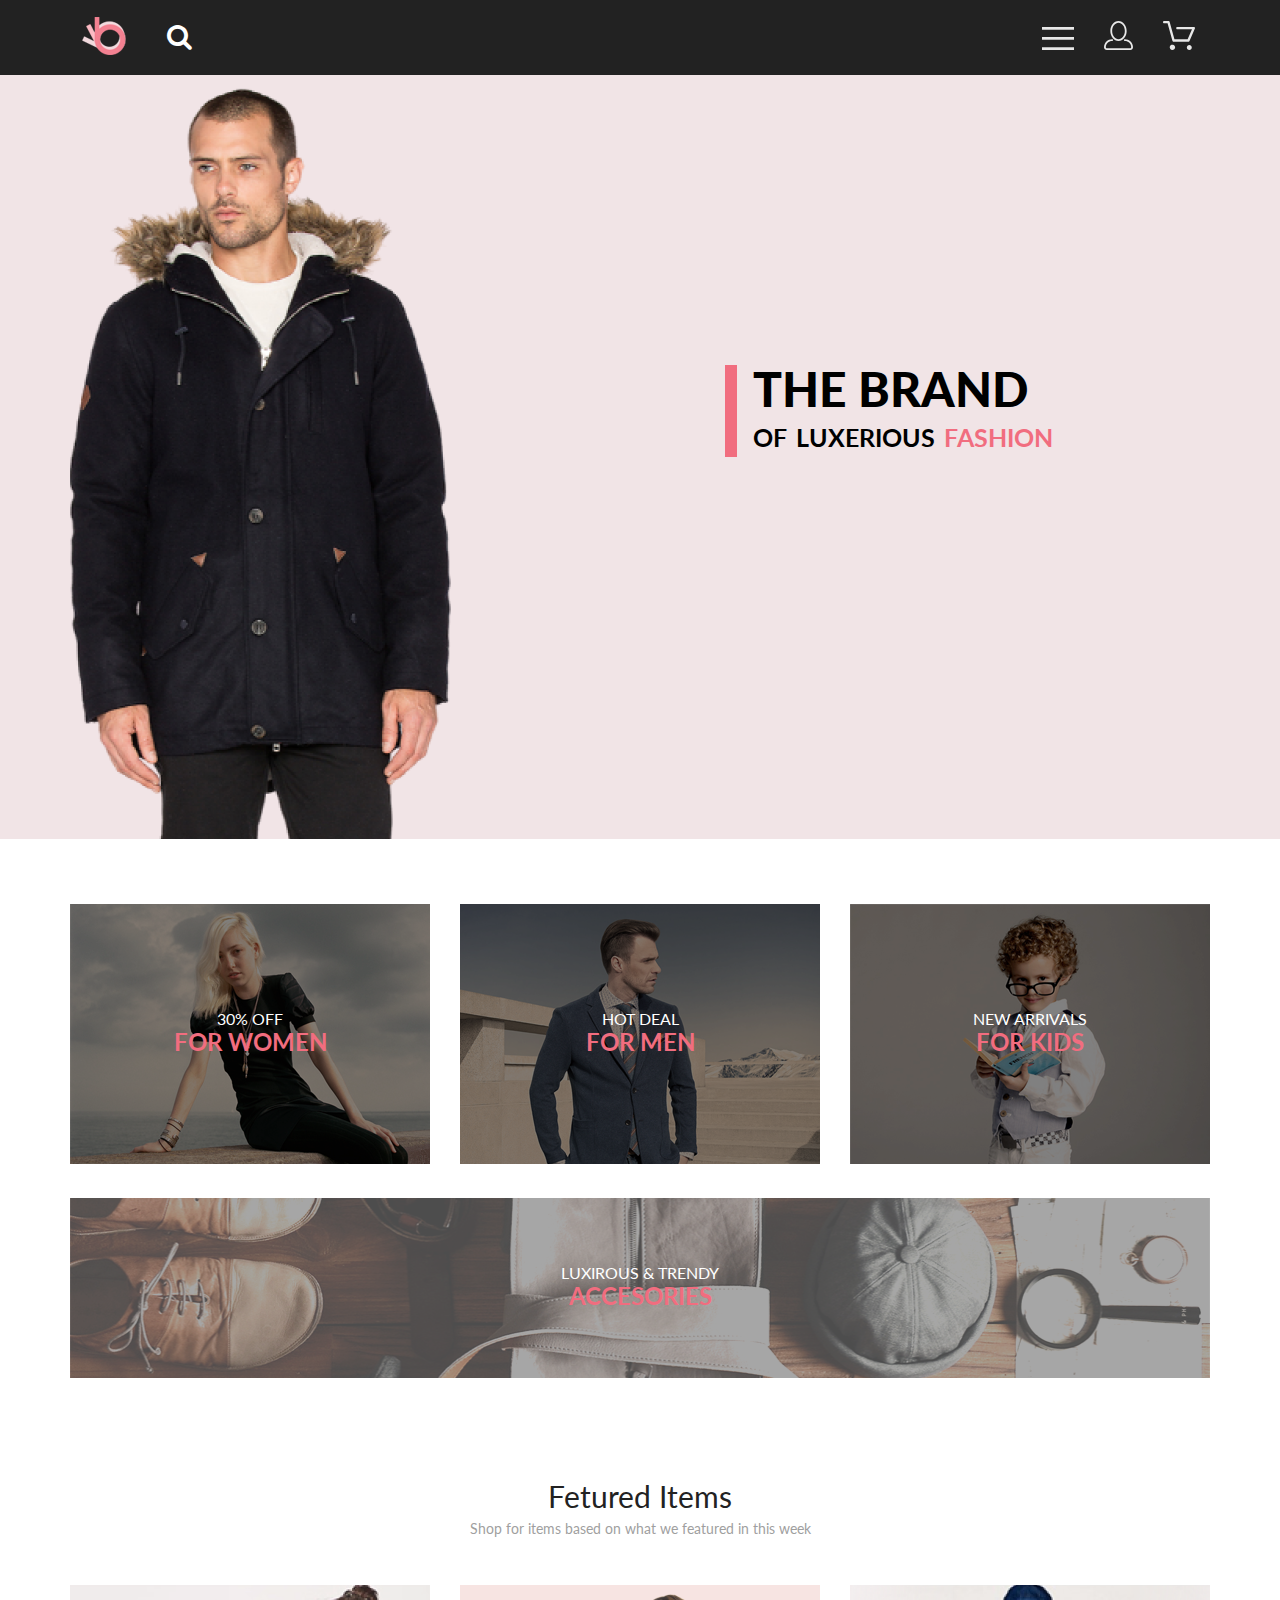
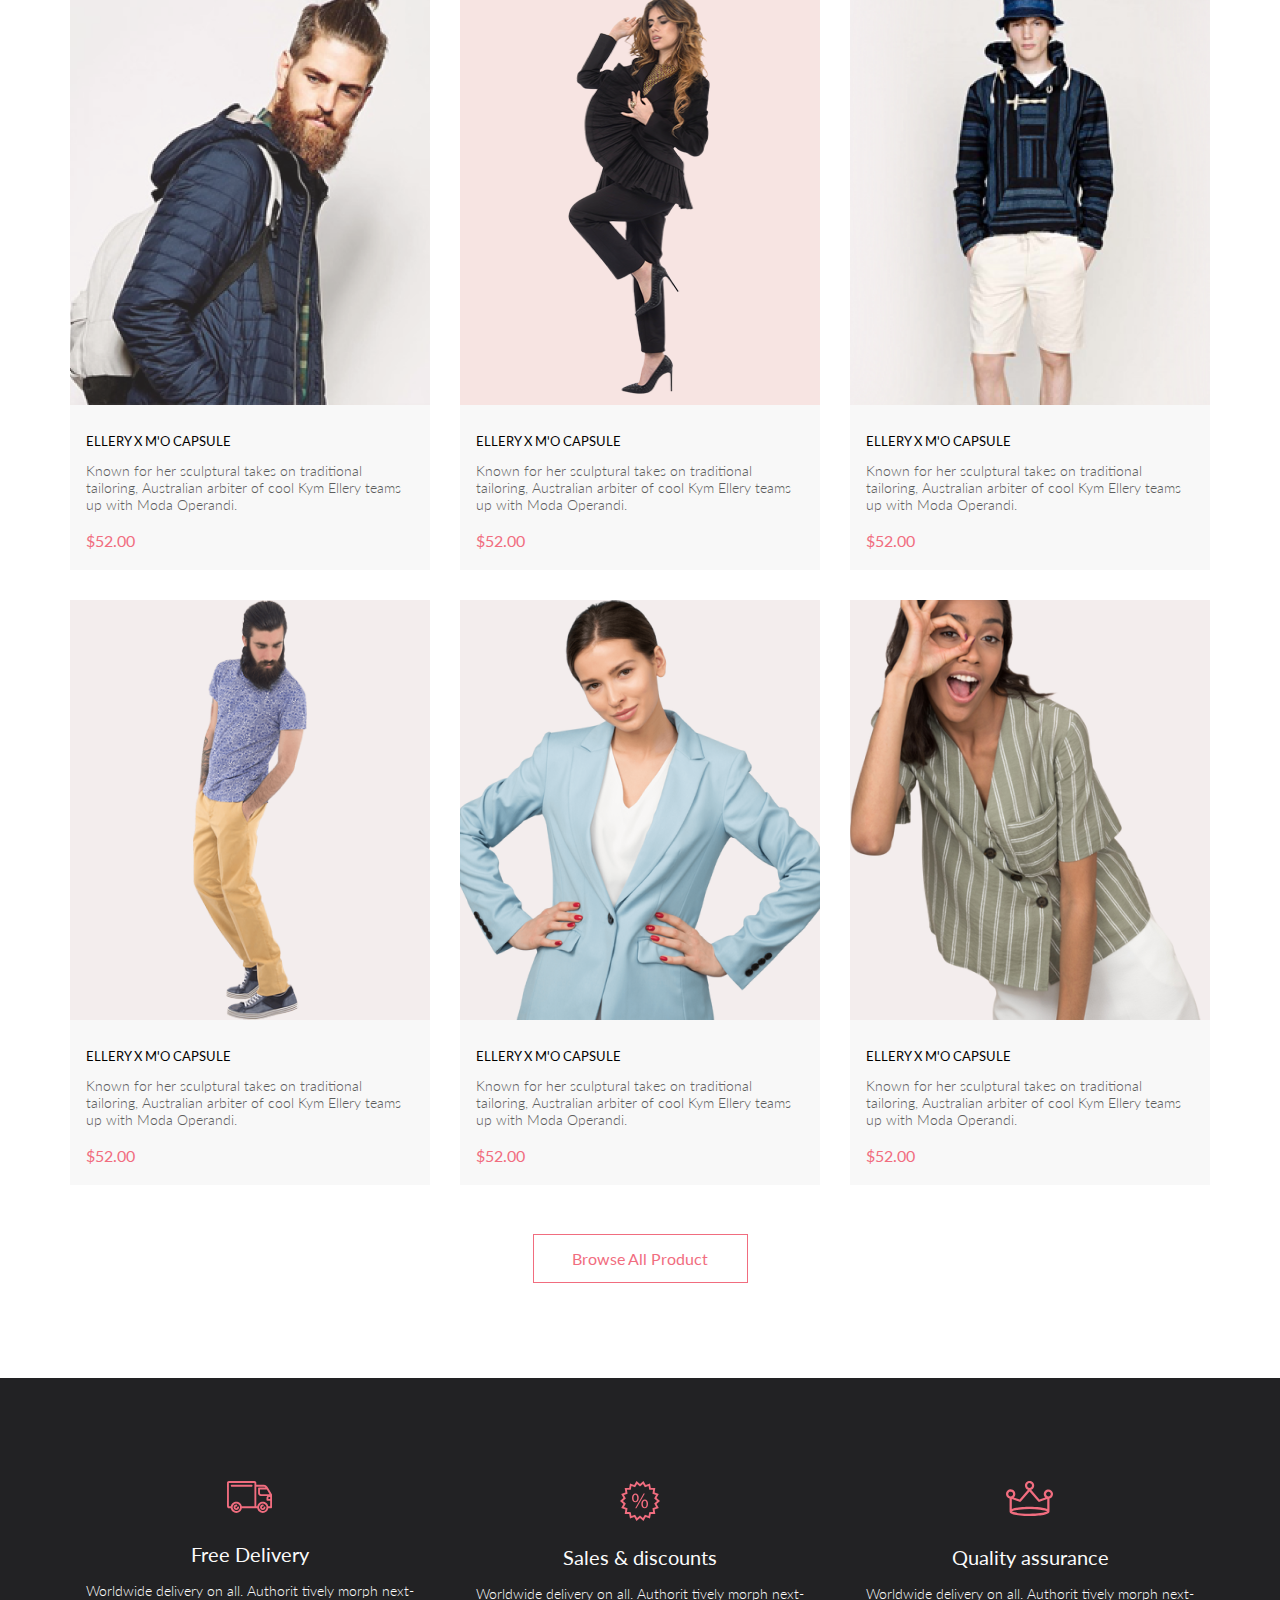
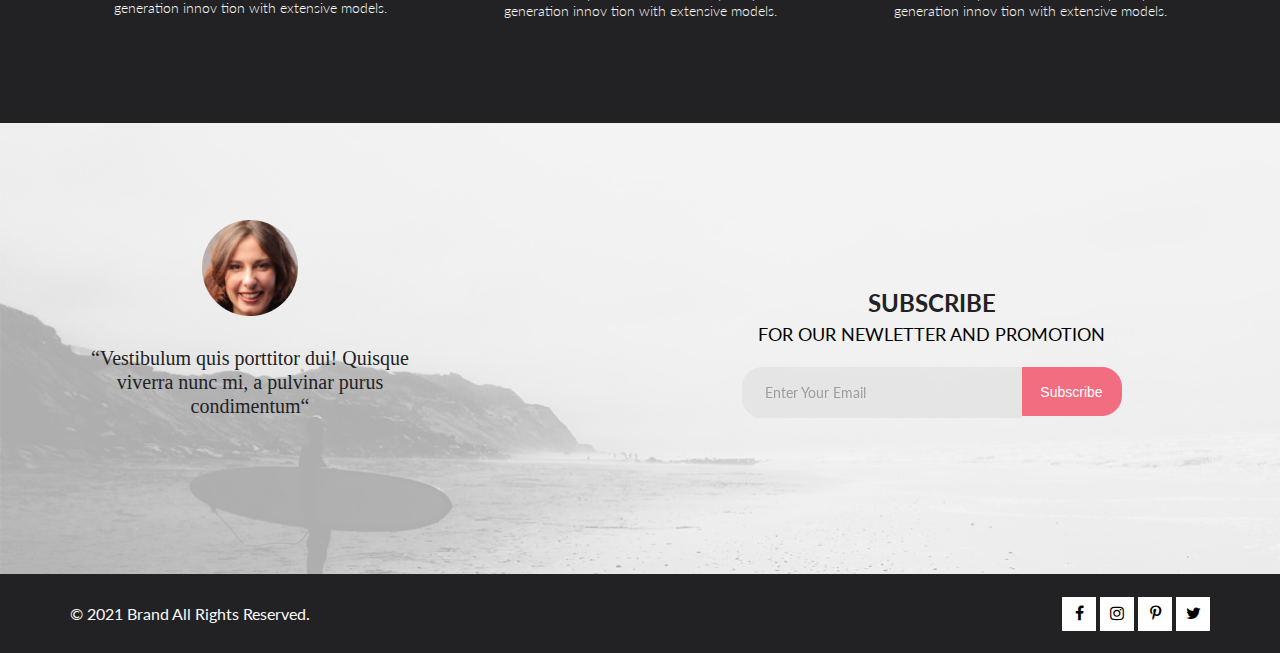
==== index.html @ 3d4d232c "Add files via upload" ====
<!DOCTYPE html>
<html lang="en">

<head>
    <meta charset="UTF-8">
    <meta http-equiv="X-UA-Compatible" content="IE=edge">
    <meta name="viewport" content="width=device-width, initial-scale=1.0">
    <title>Home page</title>
    <link rel="stylesheet" href="style.css">
    <link rel="stylesheet" href="https://maxcdn.bootstrapcdn.com/font-awesome/4.5.0/css/font-awesome.min.css">

    <style>
        @import url('https://fonts.googleapis.com/css2?family=Lato:wght@400;700;900&display=swap');

        @import url('https://fonts.googleapis.com/css2?family=Lato:wght@300&display=swap');
    </style>

    <script src="https://ajax.googleapis.com/ajax/libs/jquery/3.3.1/jquery.min.js"></script>
</head>


<body>
    <header class="header">
        <div class="header_box container">
            <div class="header_left">
                <a href="index.html" class="logo"><img src="image/logo.svg" alt="logo"></a>
                <form action="#" class="search_field">
                    <button class="button_search_field" type="button"><span class="fa fa-search fa-2x"
                            aria-hidden="true"></span></button>
                    <input type="search" id="search" placeholder="Enter the product name..." autocomplete="off" />
                </form>
            </div>

            <nav class="header_right">
                <div class="menu">
                    <a class="header_right_link" href="#"><img src="image/menu.svg" alt="menu"></a>
                    <div class="menu_box">
                        <h3 class="menu_box_heading">MENU</h3>
                        <div class="menu_box_item">
                            <h3 class="item_heading">MAN</h3>
                            <a class="item_link" href="#">Accessories</a>
                            <a class="item_link" href="#">Bags</a>
                            <a class="item_link" href="#">Denim</a>
                            <a class="item_link" href="#">T-Shirts</a>
                        </div>
                        <div class="menu_box_item">
                            <h3 class="item_heading">WOMAN</h3>
                            <a class="item_link" href="#">Accessories</a>
                            <a class="item_link" href="#">Jackets & Coats</a>
                            <a class="item_link" href="#">Polos</a>
                            <a class="item_link" href="#">T-Shirts</a>
                            <a class="item_link" href="#">Shirts</a>
                        </div>
                        <div class="menu_box_item">
                            <h3 class="item_heading">KIDS</h3>
                            <a class="item_link" href="#">Accessories</a>
                            <a class="item_link" href="#">Bags</a>
                            <a class="item_link" href="#">Denim</a>
                            <a class="item_link" href="#">T-Shirts</a>
                            <a class="item_link" href="#">T-Shirts</a>
                            <a class="item_link" href="#">Bags</a>
                        </div>
                    </div>
                </div>
                <a class="header_right_link" href="#"><img src="image/personal_account.svg" alt="acc"></a>
                <a class="header_right_link" href="#"><img src="image/basket.svg" alt="basket"></a>
            </nav>
        </div>
    </header>


    <div class="brand">
        <div class="brand_box container">
            <img class="brand_men" src="image/mens_brand.png" alt="photo">
            <div class="brand_box_head">
                <span class="vertical_line"></span>
                <div class="brand_box_text">
                    <h1 class="brand_box_h1">The brand</h1>
                    <h2 class="brand_box_h2">of luxerious <span class="pink_text">fashion</span></h2>
                </div>
            </div>
        </div>
    </div>


    <section class="chapters container">
        <div class="chapters_box">
            <article class="chapters_card">
                <a href="#" class="chapters_link"><img class="chapters_img" src="image/for_women.png" alt="photo">
                    <div class="chapters_text_box">
                        <p class="chapters_text">30% OFF</p>
                        <h3 class="chapters_heading pink_text">FOR WOMEN</h3>
                    </div>
                </a>
            </article>

            <article class="chapters_card">
                <a href="#" class="chapters_link"><img class="chapters_img" src="image/for_men.png" alt="photo">
                    <div class="chapters_text_box">
                        <p class="chapters_text">hot deal</p>
                        <h3 class="chapters_heading pink_text">FOR MEN</h3>
                    </div>
                </a>
            </article>

            <article class="chapters_card">
                <a href="#" class="chapters_link"><img class="chapters_img" src="image/for_kids.png" alt="photo">
                    <div class="chapters_text_box">
                        <p class="chapters_text">new arrivals</p>
                        <h3 class="chapters_heading pink_text">FOR KIDS</h3>
                    </div>
                </a>
            </article>
        </div>

        <article class="chapters_card chapters_accesories">
            <a href="#" class="chapters_link"><img class="chapters_img" src="image/accesories.png" alt="photo">
                <div class="chapters_text_box accesories_text_box">
                    <p class="chapters_text">luxirous & trendy</p>
                    <h3 class="chapters_heading pink_text">ACCESORIES</h3>
                </div>
            </a>
        </article>
    </section>


    <article class="catalog">
        <div class="catalog_box container">
            <h2 class="catalog_head">Fetured Items</h2>
            <p class="catalog_text">Shop for items based on what we featured in this week</p>
            <div class="card_box">

                <figure class="card">
                    <a href="#" class="card_link">
                        <img class="card_img" src="image/image_card/card_1.png" alt="photo">
                        <figcaption class="card_info">
                            <h3 class="card_head">ELLERY X M'O CAPSULE</h3>
                            <p class="card_text">Known for her sculptural takes on traditional tailoring, Australian
                                arbiter of cool Kym Ellery teams up with Moda Operandi.</p>
                            <p class="card_price pink_text">$52.00</p>
                        </figcaption>
                    </a>
                    <div class="add_box">
                        <a href="#" class="add">
                            <img src="image/add.svg" alt="add" class="add_img">
                            <p class="add_text">Add to Cart</p>
                        </a>
                    </div>
                </figure>

                <figure class="card">
                    <a href="#" class="card_link">
                        <img class="card_img" src="image/image_card/card_2.png" alt="photo">
                        <figcaption class="card_info">
                            <h3 class="card_head">ELLERY X M'O CAPSULE</h3>
                            <p class="card_text">Known for her sculptural takes on traditional tailoring, Australian
                                arbiter of cool Kym Ellery teams up with Moda Operandi.</p>
                            <p class="card_price pink_text">$52.00</p>
                        </figcaption>
                    </a>
                    <div class="add_box">
                        <a href="#" class="add">
                            <img src="image/add.svg" alt="add" class="add_img">
                            <p class="add_text">Add to Cart</p>
                        </a>
                    </div>
                </figure>

                <figure class="card">
                    <a href="#" class="card_link">
                        <img class="card_img" src="image/image_card/card_3.png" alt="photo">
                        <figcaption class="card_info">
                            <h3 class="card_head">ELLERY X M'O CAPSULE</h3>
                            <p class="card_text">Known for her sculptural takes on traditional tailoring, Australian
                                arbiter of cool Kym Ellery teams up with Moda Operandi.</p>
                            <p class="card_price pink_text">$52.00</p>
                        </figcaption>
                    </a>
                    <div class="add_box">
                        <a href="#" class="add">
                            <img src="image/add.svg" alt="add" class="add_img">
                            <p class="add_text">Add to Cart</p>
                        </a>
                    </div>
                </figure>

                <figure class="card">
                    <a href="#" class="card_link">
                        <img class="card_img" src="image/image_card/card_4.png" alt="photo">
                        <figcaption class="card_info">
                            <h3 class="card_head">ELLERY X M'O CAPSULE</h3>
                            <p class="card_text">Known for her sculptural takes on traditional tailoring, Australian
                                arbiter of cool Kym Ellery teams up with Moda Operandi.</p>
                            <p class="card_price pink_text">$52.00</p>
                        </figcaption>
                    </a>
                    <div class="add_box">
                        <a href="#" class="add">
                            <img src="image/add.svg" alt="add" class="add_img">
                            <p class="add_text">Add to Cart</p>
                        </a>
                    </div>
                </figure>

                <figure class="card">
                    <a href="#" class="card_link">
                        <img class="card_img" src="image/image_card/card_5.png" alt="photo">
                        <figcaption class="card_info">
                            <h3 class="card_head">ELLERY X M'O CAPSULE</h3>
                            <p class="card_text">Known for her sculptural takes on traditional tailoring, Australian
                                arbiter of cool Kym Ellery teams up with Moda Operandi.</p>
                            <p class="card_price pink_text">$52.00</p>
                        </figcaption>
                    </a>
                    <div class="add_box">
                        <a href="#" class="add">
                            <img src="image/add.svg" alt="add" class="add_img">
                            <p class="add_text">Add to Cart</p>
                        </a>
                    </div>
                </figure>

                <figure class="card">
                    <a href="#" class="card_link">
                        <img class="card_img" src="image/image_card/card_6.png" alt="photo">
                        <figcaption class="card_info">
                            <h3 class="card_head">ELLERY X M'O CAPSULE</h3>
                            <p class="card_text">Known for her sculptural takes on traditional tailoring, Australian
                                arbiter of cool Kym Ellery teams up with Moda Operandi.</p>
                            <p class="card_price pink_text">$52.00</p>
                        </figcaption>
                    </a>
                    <div class="add_box">
                        <a href="#" class="add">
                            <img src="image/add.svg" alt="add" class="add_img">
                            <p class="add_text">Add to Cart</p>
                        </a>
                    </div>
                </figure>
            </div>
            <a href="#" class="catalog_button pink_text">Browse All Product</a>
        </div>
    </article>

    <div class="advantages">
        <aside class="advantages_box container">
            <div class="advantages_card">
                <img src="image/auto.svg" alt="svg">
                <h6 class="advantages_head">Free Delivery</h6>
                <p class="advantages_text">Worldwide delivery on all. Authorit tively morph next-generation innov
                    tion
                    with extensive models.</p>
            </div>
            <div class="advantages_card">
                <img src="image/percent.svg" alt="svg">
                <h6 class="advantages_head advantages_discount">Sales & discounts</h6>
                <p class="advantages_text">Worldwide delivery on all. Authorit tively morph next-generation innov
                    tion
                    with extensive models.</p>
            </div>
            <div class="advantages_card">
                <img src="image/crown.svg" alt="svg">
                <h6 class="advantages_head">Quality assurance</h6>
                <p class="advantages_text">Worldwide delivery on all. Authorit tively morph next-generation innov
                    tion
                    with extensive models.</p>
            </div>
        </aside>
    </div>


    <footer class="footer">
        <div class="background_footer">
            <section class="feedback">
                <div class="feedback_box container">
                    <figure class="comment">
                        <img src="image/Intersect.png" alt="photo">
                        <figcaption class="comment_text">“Vestibulum quis porttitor dui! Quisque viverra nunc mi, a
                            pulvinar
                            purus condimentum“</figcaption>
                    </figure>
                    <div class="subscribe">
                        <div class="subscribe_text">
                            <h3 class="subscribe_head">subscribe</h3>
                            <p class="subscribe_text_p">FOR OUR NEWLETTER AND PROMOTION</p>
                        </div>
                        <form action="#" class="form_email">
                            <input class="input_email" type="email" placeholder="Enter Your Email">
                            <button class="button_email" type="submit">Subscribe</button>
                        </form>
                    </div>
                </div>
            </section>
        </div>

        <div class="footer_copyright">
            <div class="copyright container">
                <p class="copyright_text">&copy; 2021 Brand All Rights Reserved.</p>
                <nav class="footer_links">
                    <a href="#" class="links"><span class="fa fa-facebook" aria-hidden="true"></span>
                    </a>
                    <a href="#" class="links"><span class="fa fa-instagram" aria-hidden="true"></span>
                    </a>
                    <a href="#" class="links"><span class="fa fa-pinterest-p" aria-hidden="true"></span>
                    </a>
                    <a href="#" class="links"><span class="fa fa-twitter" aria-hidden="true"></span></a>
                </nav>
            </div>
        </div>
    </footer>

</body>

</html>
---- style.css ----
* {
  margin: 0;
  padding: 0;
  outline: none;
}

.pink_text {
  color: #F16D7F;
}

.container {
  max-width: 1140px;
  margin: 0 auto;
}

.header {
  background-color: #222222;
  height: 75px;
  display: -webkit-box;
  display: -ms-flexbox;
  display: flex;
  -webkit-box-align: center;
      -ms-flex-align: center;
          align-items: center;
}

.header_box {
  width: 100%;
  display: -webkit-box;
  display: -ms-flexbox;
  display: flex;
  -webkit-box-align: center;
      -ms-flex-align: center;
          align-items: center;
  -webkit-box-pack: justify;
      -ms-flex-pack: justify;
          justify-content: space-between;
}

.header_left {
  display: -webkit-box;
  display: -ms-flexbox;
  display: flex;
  -webkit-box-align: center;
      -ms-flex-align: center;
          align-items: center;
}

.logo {
  padding: 12px;
}

.button_search_field {
  padding: 18px;
  background: #222;
  color: #FFF;
  border: transparent;
  cursor: pointer;
  margin-left: 11px;
}

#search {
  width: 0px;
  border-radius: 20px;
  font-family: 'Lato', sans-serif;
  border: transparent;
  height: 50px;
  line-height: 50px;
  color: #222224;
  font-weight: 400;
  text-align: center;
  font-size: 16px;
  background: #F1E4E6;
  -webkit-transition: width .55s ease-in-out;
  transition: width .55s ease-in-out;
}

.search_field:hover .button_search_field {
  color: #F2A2AD;
}

.search_field:hover #search, #search:focus, #search:active #search {
  width: 300px;
}

.header_right {
  display: -webkit-box;
  display: -ms-flexbox;
  display: flex;
  -webkit-box-align: baseline;
      -ms-flex-align: baseline;
          align-items: baseline;
}

.menu {
  position: relative;
}

.header_right_link {
  padding: 15px;
}

.menu_box {
  display: none;
  -webkit-box-orient: vertical;
  -webkit-box-direction: normal;
      -ms-flex-direction: column;
          flex-direction: column;
  background: #FFFFFF;
  -webkit-box-shadow: 6px 4px 35px rgba(0, 0, 0, 0.21);
          box-shadow: 6px 4px 35px rgba(0, 0, 0, 0.21);
  border-radius: 5px;
  width: 232px;
  height: 774px;
  -webkit-box-sizing: border-box;
          box-sizing: border-box;
  position: absolute;
  top: 38px;
}

.menu:hover .menu_box {
  display: -webkit-box;
  display: -ms-flexbox;
  display: flex;
}

.menu_box::before {
  content: '';
  display: block;
  height: 12px;
  width: 12px;
  position: absolute;
  background-color: #FFFFFF;
  border-left: 1px solid rgba(0, 0, 0, 0.21);
  border-top: 1px solid rgba(0, 0, 0, 0.21);
  top: -7px;
  left: 25px;
  -webkit-transform: rotate(45deg);
          transform: rotate(45deg);
}

.menu_box_heading {
  font-family: 'Lato', sans-serif;
  font-weight: 700;
  font-size: 14px;
  line-height: 17px;
  color: #000000;
  margin: 37px 0 9.5px 34px;
  text-transform: uppercase;
}

.item_heading {
  font-family: 'Lato', sans-serif;
  font-weight: 400;
  font-size: 14px;
  line-height: 17px;
  color: #F16D7F;
  margin: 14.5px 0 6.5px 34px;
  text-transform: uppercase;
}

.item_link {
  font-family: 'Lato', sans-serif;
  font-weight: 400;
  font-size: 14px;
  line-height: 17px;
  color: #6F6E6E;
  padding-left: 54px;
  padding-top: 5.5px;
  padding-bottom: 5.5px;
  display: block;
  text-decoration: none;
}

.item_link:hover {
  color: #FFFFFF;
  background: #F16D7F;
  -webkit-transition: 0.2s ease;
  transition: 0.2s ease;
}

.brand {
  background: #F1E4E6;
  height: 764px;
}

.brand_box {
  display: -webkit-box;
  display: -ms-flexbox;
  display: flex;
  -webkit-box-pack: justify;
      -ms-flex-pack: justify;
          justify-content: space-between;
}

.brand_men {
  height: inherit;
  -o-object-fit: contain;
     object-fit: contain;
}

.brand_box_head {
  display: -webkit-box;
  display: -ms-flexbox;
  display: flex;
  height: 92px;
  margin: 290px 80px 0 0;
}

.vertical_line {
  height: 100%;
  width: 12px;
  background: #F16D7F;
  margin-right: 16px;
}

.brand_box_text {
  width: 377px;
  display: -webkit-box;
  display: -ms-flexbox;
  display: flex;
  -webkit-box-orient: vertical;
  -webkit-box-direction: normal;
      -ms-flex-direction: column;
          flex-direction: column;
  -webkit-box-pack: center;
      -ms-flex-pack: center;
          justify-content: center;
  line-height: 45px;
}

.brand_box_h1 {
  font-family: 'Lato', sans-serif;
  text-transform: uppercase;
  font-weight: 900;
  font-size: 48px;
}

.brand_box_h2 {
  font-family: 'Lato', sans-serif;
  font-weight: 700;
  font-size: 36px;
  font-variant: small-caps;
}

.chapters {
  margin-top: 65px;
}

.chapters_box {
  display: -webkit-box;
  display: -ms-flexbox;
  display: flex;
  -webkit-box-pack: justify;
      -ms-flex-pack: justify;
          justify-content: space-between;
}

.chapters_card {
  position: relative;
}

.chapters_link {
  display: block;
  text-decoration: none;
  width: 100%;
}

.chapters_img {
  -webkit-filter: brightness(50%);
          filter: brightness(50%);
}

.chapters_text_box {
  text-align: center;
  width: 100%;
  position: absolute;
  top: 105px;
}

.chapters_text {
  font-family: 'Lato', sans-serif;
  text-transform: uppercase;
  font-size: 16px;
  font-weight: 400;
  line-height: 19px;
  color: #FFFFFF;
}

.chapters_heading {
  font-family: 'Lato', sans-serif;
  text-transform: uppercase;
  font-size: 24px;
  font-weight: 700;
  line-height: 28px;
}

.chapters_accesories {
  margin-top: 30px;
}

.accesories_text_box {
  top: 65px;
}

.chapters_card:hover .chapters_img {
  -webkit-filter: none;
          filter: none;
  -webkit-transition: 1s ease;
  transition: 1s ease;
}

.catalog {
  margin-top: 96px;
}

.catalog_box {
  display: -webkit-box;
  display: -ms-flexbox;
  display: flex;
  -webkit-box-orient: vertical;
  -webkit-box-direction: normal;
      -ms-flex-direction: column;
          flex-direction: column;
  -webkit-box-align: center;
      -ms-flex-align: center;
          align-items: center;
}

.catalog_head {
  font-family: 'Lato', sans-serif;
  font-size: 30px;
  font-weight: 400;
  line-height: 36px;
  color: #222222;
  text-transform: capitalize;
}

.catalog_text {
  font-family: 'Lato', sans-serif;
  font-weight: 400;
  font-size: 14px;
  line-height: 17px;
  color: #9F9F9F;
  margin-top: 6px;
}

.card_box {
  margin-top: 48px;
  display: -webkit-box;
  display: -ms-flexbox;
  display: flex;
  -ms-flex-wrap: wrap;
      flex-wrap: wrap;
  -webkit-box-pack: justify;
      -ms-flex-pack: justify;
          justify-content: space-between;
}

.card {
  width: 360px;
  background: #F8F8F8;
  position: relative;
  margin-bottom: 30px;
}

.card_link {
  display: block;
  text-decoration: none;
}

.card_img {
  width: 100%;
}

.card:hover {
  -webkit-box-shadow: 0 5px 8px rgba(0, 0, 0, 0.16);
          box-shadow: 0 5px 8px rgba(0, 0, 0, 0.16);
}

.card:hover .card_img {
  -webkit-filter: brightness(50%);
          filter: brightness(50%);
}

.card:hover .add_box {
  display: -webkit-box;
  display: -ms-flexbox;
  display: flex;
}

.card_info {
  padding: 24px 29px 20px 16px;
}

.card_head {
  font-family: 'Lato', sans-serif;
  font-weight: 400;
  font-size: 13px;
  line-height: 16px;
  color: #000000;
}

.card_text {
  font-family: 'Lato', sans-serif;
  font-weight: 300;
  font-size: 14px;
  line-height: 17px;
  color: #5D5D5D;
  margin: 13px 0 18px 0;
}

.card_price {
  font-family: 'Lato', sans-serif;
  font-weight: 400;
  font-size: 16px;
  line-height: 19px;
}

.add_box {
  position: absolute;
  top: 188.5px;
  display: none;
  -webkit-box-pack: center;
      -ms-flex-pack: center;
          justify-content: center;
  width: 100%;
}

.add {
  text-decoration: none;
  display: -webkit-box;
  display: -ms-flexbox;
  display: flex;
  -webkit-box-align: center;
      -ms-flex-align: center;
          align-items: center;
  padding: 10px;
  border: 1px solid #FFFFFF;
}

.add_text {
  font-family: 'Lato', sans-serif;
  font-weight: 400;
  font-size: 14px;
  line-height: 17px;
  color: #FFFFFF;
  margin-left: 11px;
}

.add:hover {
  -webkit-box-shadow: 0 0px 10px #FFFFFF;
          box-shadow: 0 0px 10px #FFFFFF;
}

.catalog_button {
  display: block;
  font-family: 'Lato', sans-serif;
  font-weight: 400;
  font-size: 16px;
  line-height: 19px;
  text-decoration: none;
  border: 1px solid #F16D7F;
  padding: 14px 38.5px;
  margin-top: 18.5px;
}

.catalog_button:hover {
  border: 1px solid transparent;
  color: white;
  background-color: #F16D7F;
  -webkit-transition: 1s ease;
  transition: 1s ease;
}

.advantages {
  background: #222224;
  margin-top: 95.5px;
}

.advantages_box {
  display: -webkit-box;
  display: -ms-flexbox;
  display: flex;
  -webkit-box-pack: justify;
      -ms-flex-pack: justify;
          justify-content: space-between;
  padding: 103px 0 104px;
}

.advantages_card {
  text-align: center;
  width: 360px;
}

.advantages_head {
  font-family: 'Lato', sans-serif;
  font-weight: 400;
  font-size: 19.96px;
  line-height: 24px;
  color: #FBFBFB;
  margin: 25px 0 16px 0;
}

.advantages_text {
  font-family: 'Lato', sans-serif;
  font-weight: 300;
  font-size: 13.972px;
  line-height: 17px;
  color: #FBFBFB;
}

.advantages_discount {
  margin-top: 20px;
}

.background_footer {
  background-image: url(image/background_footer.png);
  background-size: cover;
}

.feedback {
  background: rgba(244, 244, 244, 0.7);
}

.feedback_box {
  display: -webkit-box;
  display: -ms-flexbox;
  display: flex;
  -webkit-box-pack: justify;
      -ms-flex-pack: justify;
          justify-content: space-between;
  padding-top: 97px;
  padding-bottom: 156px;
}

.comment {
  display: -webkit-box;
  display: -ms-flexbox;
  display: flex;
  -webkit-box-orient: vertical;
  -webkit-box-direction: normal;
      -ms-flex-direction: column;
          flex-direction: column;
  -webkit-box-align: center;
      -ms-flex-align: center;
          align-items: center;
  width: 360px;
}

.comment_text {
  font-weight: 400;
  font-size: 20px;
  line-height: 24px;
  text-align: center;
  color: #222224;
  margin-top: 30px;
}

.subscribe {
  display: -webkit-box;
  display: -ms-flexbox;
  display: flex;
  -webkit-box-orient: vertical;
  -webkit-box-direction: normal;
      -ms-flex-direction: column;
          flex-direction: column;
  -webkit-box-align: center;
      -ms-flex-align: center;
          align-items: center;
  width: 557px;
  margin-top: 63px;
}

.subscribe_head {
  font-family: 'Lato', sans-serif;
  font-weight: 700;
  font-size: 24px;
  line-height: 167.2%;
  text-transform: uppercase;
  color: #222224;
  text-align: center;
}

.subscribe_text_p {
  font-family: 'Lato', sans-serif;
  font-weight: 400;
  font-size: 18px;
  line-height: 30,1px;
  text-transform: uppercase;
  text-align: center;
}

.form_email {
  display: -webkit-box;
  display: -ms-flexbox;
  display: flex;
  margin-top: 22px;
}

.input_email {
  font-family: 'Lato', sans-serif;
  border: 1px solid transparent;
  border-top-left-radius: 20px;
  border-bottom-left-radius: 20px;
  width: 256px;
  height: 49px;
  background: #E1E1E1;
  line-height: 49px;
  padding-left: 22px;
  color: #222224;
  opacity: 0.67;
  font-weight: 400;
  font-size: 14px;
}

.button_email {
  background: #F16D7F;
  width: 100px;
  height: 49px;
  border-radius: 0 20px 20px 0;
  border: 1px solid #F16D7F;
  font-weight: 400;
  color: #fff;
  font-size: 14px;
}

.button_email:hover {
  border: 1px solid transparent;
  color: #F16D7F;
  background-color: #E1E1E1;
  -webkit-transition: 1s ease;
  transition: 1s ease;
  cursor: pointer;
}

.footer_copyright {
  background: #222224;
}

.copyright {
  display: -webkit-box;
  display: -ms-flexbox;
  display: flex;
  -webkit-box-pack: justify;
      -ms-flex-pack: justify;
          justify-content: space-between;
  -webkit-box-align: center;
      -ms-flex-align: center;
          align-items: center;
  height: 79px;
  text-align: center;
}

.copyright_text {
  font-family: 'Lato', sans-serif;
  font-weight: 400;
  font-size: 16px;
  color: #FBFBFB;
}

.footer_links {
  display: -webkit-box;
  display: -ms-flexbox;
  display: flex;
  -webkit-box-pack: justify;
      -ms-flex-pack: justify;
          justify-content: space-between;
  width: 148px;
}

.links {
  width: 32px;
  height: 32px;
  background: #FFFFFF;
  text-decoration: none;
  color: #000000;
  text-align: center;
  line-height: 32px;
  border: 1px solid transparent;
}

.links:hover {
  background: #F16D7F;
  color: #FFFFFF;
  -webkit-transition: 1s ease;
  transition: 1s ease;
}

.breadcrumb_background {
  background: #F8F3F4;
}

.breadcrumb_nav {
  display: -webkit-box;
  display: -ms-flexbox;
  display: flex;
  -webkit-box-pack: justify;
      -ms-flex-pack: justify;
          justify-content: space-between;
  -webkit-box-align: center;
      -ms-flex-align: center;
          align-items: center;
  height: 148px;
}

.breadcrumb_heading {
  font: 400 24px/29px Lato;
  text-transform: uppercase;
  margin: 0;
}

.breadcrumb {
  list-style-type: none;
  text-transform: uppercase;
  display: -webkit-box;
  display: -ms-flexbox;
  display: flex;
}

.breadcrumb_link {
  display: block;
  text-decoration: none;
  font: 300 14px/17px Lato;
  color: #636363;
}

.breadcrumb_link:hover {
  color: #7594d8;
}

.active {
  font: 700 14px/17px Lato;
}

.breadcrumb_float {
  padding-left: 5px;
}

.breadcrumb_float::before {
  float: left;
  padding-right: 5px;
  color: #6c757d;
  content: "/";
  font-weight: 300;
}

.background_carousel {
  background: #F7F7F7;
  height: 777px;
}

.background_page {
  background: #E5E5E5;
  padding-bottom: 98px;
}

.product_info {
  border: 1px solid #EAEAEA;
  background: #FFFFFF;
  display: -webkit-box;
  display: -ms-flexbox;
  display: flex;
  -webkit-box-pack: center;
      -ms-flex-pack: center;
          justify-content: center;
  margin-bottom: 129px;
}

.product_box {
  height: 100%;
  width: 100%;
  padding: 65px 0;
  margin-top: -65px;
  background: #FFFFFF;
}

.product_box_top {
  text-align: center;
}

.chapter_name {
  text-transform: uppercase;
  font: 300 14px/17px Lato;
}

.product_small_line {
  display: inline-block;
  width: 63px;
  height: 3px;
  background-color: #F16D7F;
  border: none;
  margin: 12px 0;
}

.product_name {
  font: 300 18px/22px Lato;
  color: #4D4D4D;
}

.product_description {
  display: inline-block;
  font: 300 14px/17px Lato;
  width: 555px;
  color: #5E5E5E;
  margin: 48px 0 32px 0;
}

.product_price {
  font: 300 24px/26px Lato;
  padding-bottom: 65px;
}

.product_big_line {
  border: 1px solid #EAEAEA;
  width: 641px;
  display: inline-block;
}

.product_box_bottom {
  display: -webkit-box;
  display: -ms-flexbox;
  display: flex;
  -webkit-box-align: center;
      -ms-flex-align: center;
          align-items: center;
  -webkit-box-orient: vertical;
  -webkit-box-direction: normal;
      -ms-flex-direction: column;
          flex-direction: column;
}

.choise_block {
  display: -webkit-box;
  display: -ms-flexbox;
  display: flex;
  -webkit-box-align: center;
      -ms-flex-align: center;
          align-items: center;
  padding: 65px 0 49px 0;
}

.choise {
  position: relative;
}

.control, .variant {
  display: none;
}

.control_item {
  font: 400 14px/17px Lato;
  text-transform: uppercase;
  color: #6F6E6E;
  padding: 10px 11.5px;
}

.fa-angle-down {
  padding-left: 10px;
}

.control_item:hover {
  cursor: pointer;
}

.control:checked + .control_item {
  color: #F16D7F;
}

.control:checked + .control_item + .choise_box {
  left: 0px;
}

.choise_box {
  position: absolute;
  left: -3000px;
  top: 20px;
  padding: 10px 15px;
  width: 100%;
  -webkit-box-sizing: border-box;
          box-sizing: border-box;
  background: #F7F7F7;
  -webkit-box-shadow: 6px 4px 35px rgba(0, 0, 0, 0.21);
          box-shadow: 6px 4px 35px rgba(0, 0, 0, 0.21);
}

.item {
  display: block;
  font: 400 14px/16px Lato;
  color: #6F6E6E;
  padding: 3px;
  -webkit-box-sizing: border-box;
          box-sizing: border-box;
  width: 100%;
}

.item:hover {
  background: #F16D7F;
  color: #FFFFFF;
  -webkit-transition: .55s ease;
  transition: .55s ease;
  border-radius: 20px;
  cursor: pointer;
}

.variant:checked + .item {
  background: #F16D7F;
  color: #FFFFFF;
  border-radius: 20px;
}

.product_add {
  text-decoration: none;
  display: -webkit-box;
  display: -ms-flexbox;
  display: flex;
  -webkit-box-align: center;
      -ms-flex-align: center;
          align-items: center;
  border: 1px solid #F16D7F;
}

.fa-shopping-cart {
  color: #F16D7F;
  padding: 6.7px 23px;
}

.product_add_text {
  font: 400 16px/19px Lato;
  color: #F16D7F;
  padding-right: 56px;
}

.product_add:hover {
  border: 1px solid transparent;
  background-color: #F16D7F;
  -webkit-transition: 1s ease;
  transition: 1s ease;
  -webkit-box-shadow: 0 0 10px indianred;
          box-shadow: 0 0 10px indianred;
}

.product_add:hover .fa-shopping-cart {
  color: #FFFFFF;
  -webkit-transition: 1s ease;
  transition: 1s ease;
}

.product_add:hover .product_add_text {
  color: #FFFFFF;
  -webkit-transition: 1s ease;
  transition: 1s ease;
}
/*# sourceMappingURL=style.css.map */
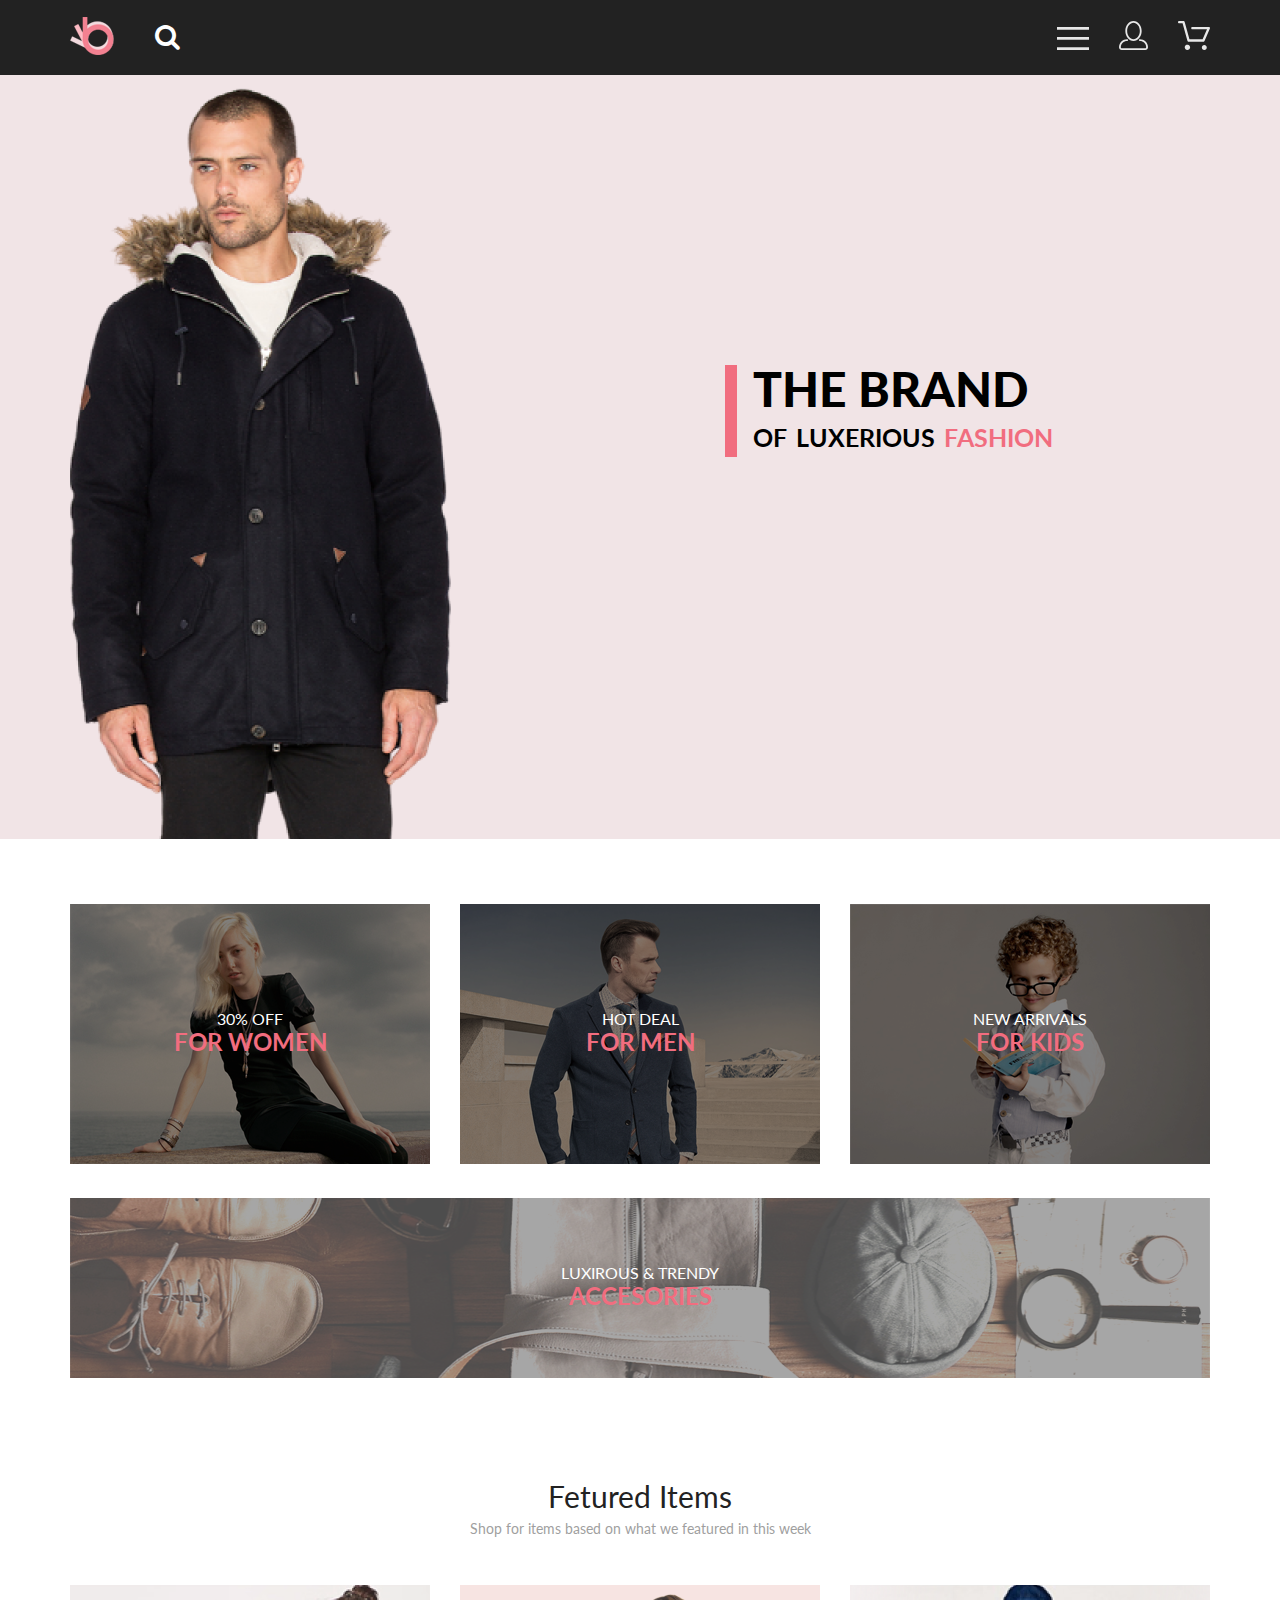
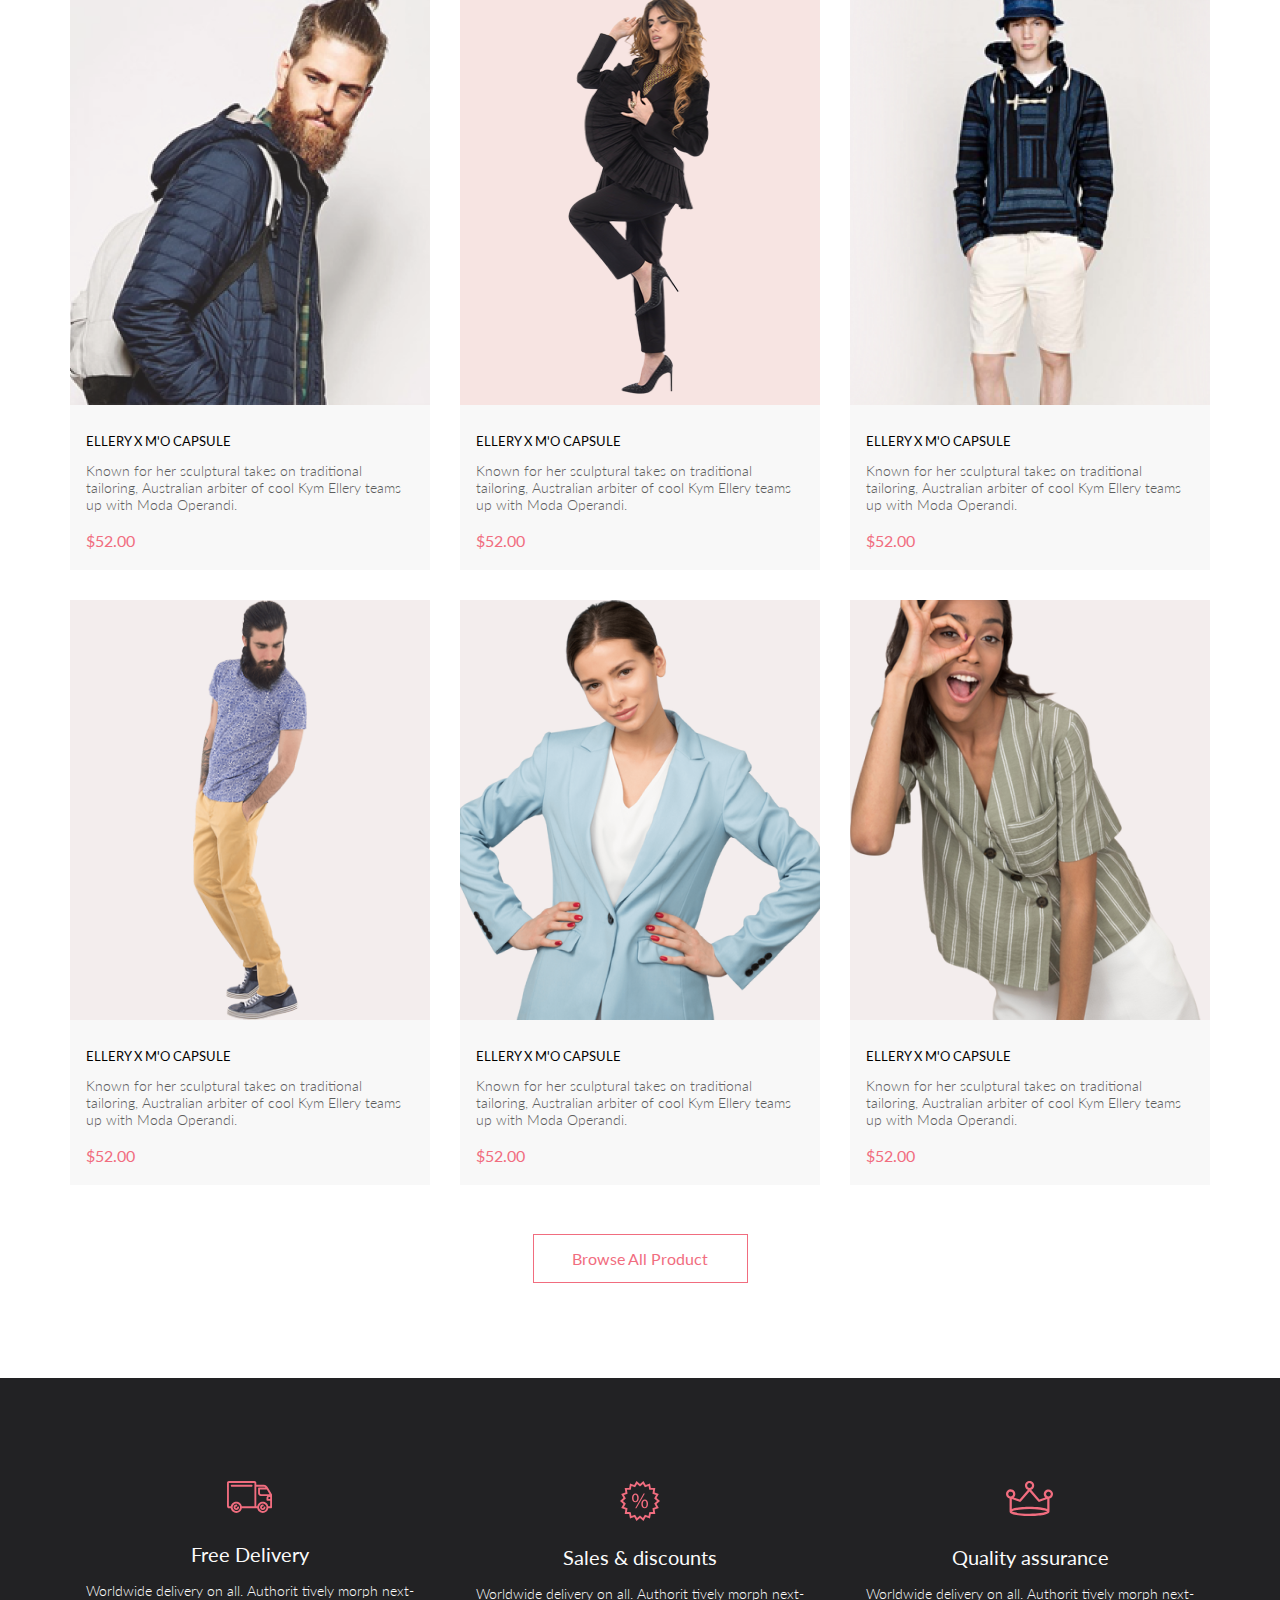
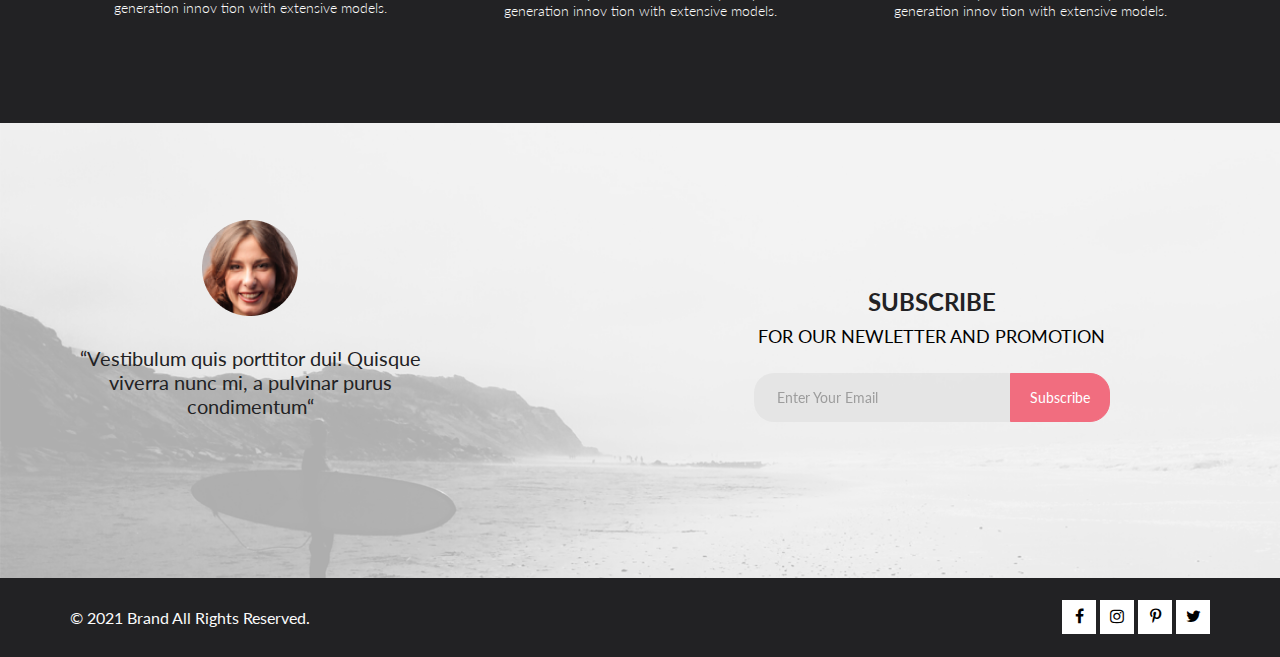
==== commit f258dd6b: "ДЗ к уроку 5" ====
--- a/index.html
+++ b/index.html
@@ -24,9 +24,9 @@
         <div class="header_box container">
             <div class="header_left">
                 <a href="index.html" class="logo"><img src="image/logo.svg" alt="logo"></a>
-                <form action="#" class="search_field">
-                    <button class="button_search_field" type="button"><span class="fa fa-search fa-2x"
-                            aria-hidden="true"></span></button>
+                <form action="#" class="search_field" id="header_search">
+                    <button class="button_search_field" type="button" form="header_search"><span
+                            class="fa fa-search fa-2x" aria-hidden="true"></span></button>
                     <input type="search" id="search" placeholder="Enter the product name..." autocomplete="off" />
                 </form>
             </div>
@@ -62,8 +62,9 @@
                         </div>
                     </div>
                 </div>
-                <a class="header_right_link" href="#"><img src="image/personal_account.svg" alt="acc"></a>
-                <a class="header_right_link" href="#"><img src="image/basket.svg" alt="basket"></a>
+                <a class="header_right_link" href="registration.html"><img src="image/personal_account.svg"
+                        alt="account"></a>
+                <a class="header_cart" href="cart.html"><img src="image/basket.svg" alt="basket"></a>
             </nav>
         </div>
     </header>
@@ -89,7 +90,7 @@
                 <a href="#" class="chapters_link"><img class="chapters_img" src="image/for_women.png" alt="photo">
                     <div class="chapters_text_box">
                         <p class="chapters_text">30% OFF</p>
-                        <h3 class="chapters_heading pink_text">FOR WOMEN</h3>
+                        <h3 class="chapters_heading">FOR WOMEN</h3>
                     </div>
                 </a>
             </article>
@@ -98,7 +99,7 @@
                 <a href="#" class="chapters_link"><img class="chapters_img" src="image/for_men.png" alt="photo">
                     <div class="chapters_text_box">
                         <p class="chapters_text">hot deal</p>
-                        <h3 class="chapters_heading pink_text">FOR MEN</h3>
+                        <h3 class="chapters_heading">FOR MEN</h3>
                     </div>
                 </a>
             </article>
@@ -107,7 +108,7 @@
                 <a href="#" class="chapters_link"><img class="chapters_img" src="image/for_kids.png" alt="photo">
                     <div class="chapters_text_box">
                         <p class="chapters_text">new arrivals</p>
-                        <h3 class="chapters_heading pink_text">FOR KIDS</h3>
+                        <h3 class="chapters_heading">FOR KIDS</h3>
                     </div>
                 </a>
             </article>
@@ -117,7 +118,7 @@
             <a href="#" class="chapters_link"><img class="chapters_img" src="image/accesories.png" alt="photo">
                 <div class="chapters_text_box accesories_text_box">
                     <p class="chapters_text">luxirous & trendy</p>
-                    <h3 class="chapters_heading pink_text">ACCESORIES</h3>
+                    <h3 class="chapters_heading">ACCESORIES</h3>
                 </div>
             </a>
         </article>
@@ -131,114 +132,114 @@
             <div class="card_box">
 
                 <figure class="card">
-                    <a href="#" class="card_link">
+                    <a href="product.html" class="card_link">
                         <img class="card_img" src="image/image_card/card_1.png" alt="photo">
-                        <figcaption class="card_info">
-                            <h3 class="card_head">ELLERY X M'O CAPSULE</h3>
-                            <p class="card_text">Known for her sculptural takes on traditional tailoring, Australian
-                                arbiter of cool Kym Ellery teams up with Moda Operandi.</p>
-                            <p class="card_price pink_text">$52.00</p>
-                        </figcaption>
-                    </a>
-                    <div class="add_box">
-                        <a href="#" class="add">
-                            <img src="image/add.svg" alt="add" class="add_img">
-                            <p class="add_text">Add to Cart</p>
-                        </a>
-                    </div>
-                </figure>
-
-                <figure class="card">
-                    <a href="#" class="card_link">
+                        <div class="card_info">
+                            <h3 class="card_head">ELLERY X M'O CAPSULE</h3>
+                            <p class="card_text">Known for her sculptural takes on traditional tailoring, Australian
+                                arbiter of cool Kym Ellery teams up with Moda Operandi.</p>
+                            <p class="card_price">$52.00</p>
+                        </div>
+                    </a>
+                    <div class="add_box">
+                        <a href="#" class="add">
+                            <img src="image/add.svg" alt="add" class="add_img">
+                            <p class="add_text">Add to Cart</p>
+                        </a>
+                    </div>
+                </figure>
+
+                <figure class="card">
+                    <a href="product.html" class="card_link">
                         <img class="card_img" src="image/image_card/card_2.png" alt="photo">
-                        <figcaption class="card_info">
-                            <h3 class="card_head">ELLERY X M'O CAPSULE</h3>
-                            <p class="card_text">Known for her sculptural takes on traditional tailoring, Australian
-                                arbiter of cool Kym Ellery teams up with Moda Operandi.</p>
-                            <p class="card_price pink_text">$52.00</p>
-                        </figcaption>
-                    </a>
-                    <div class="add_box">
-                        <a href="#" class="add">
-                            <img src="image/add.svg" alt="add" class="add_img">
-                            <p class="add_text">Add to Cart</p>
-                        </a>
-                    </div>
-                </figure>
-
-                <figure class="card">
-                    <a href="#" class="card_link">
+                        <div class="card_info">
+                            <h3 class="card_head">ELLERY X M'O CAPSULE</h3>
+                            <p class="card_text">Known for her sculptural takes on traditional tailoring, Australian
+                                arbiter of cool Kym Ellery teams up with Moda Operandi.</p>
+                            <p class="card_price">$52.00</p>
+                        </div>
+                    </a>
+                    <div class="add_box">
+                        <a href="#" class="add">
+                            <img src="image/add.svg" alt="add" class="add_img">
+                            <p class="add_text">Add to Cart</p>
+                        </a>
+                    </div>
+                </figure>
+
+                <figure class="card">
+                    <a href="product.html" class="card_link">
                         <img class="card_img" src="image/image_card/card_3.png" alt="photo">
-                        <figcaption class="card_info">
-                            <h3 class="card_head">ELLERY X M'O CAPSULE</h3>
-                            <p class="card_text">Known for her sculptural takes on traditional tailoring, Australian
-                                arbiter of cool Kym Ellery teams up with Moda Operandi.</p>
-                            <p class="card_price pink_text">$52.00</p>
-                        </figcaption>
-                    </a>
-                    <div class="add_box">
-                        <a href="#" class="add">
-                            <img src="image/add.svg" alt="add" class="add_img">
-                            <p class="add_text">Add to Cart</p>
-                        </a>
-                    </div>
-                </figure>
-
-                <figure class="card">
-                    <a href="#" class="card_link">
+                        <div class="card_info">
+                            <h3 class="card_head">ELLERY X M'O CAPSULE</h3>
+                            <p class="card_text">Known for her sculptural takes on traditional tailoring, Australian
+                                arbiter of cool Kym Ellery teams up with Moda Operandi.</p>
+                            <p class="card_price">$52.00</p>
+                        </div>
+                    </a>
+                    <div class="add_box">
+                        <a href="#" class="add">
+                            <img src="image/add.svg" alt="add" class="add_img">
+                            <p class="add_text">Add to Cart</p>
+                        </a>
+                    </div>
+                </figure>
+
+                <figure class="card">
+                    <a href="product.html" class="card_link">
                         <img class="card_img" src="image/image_card/card_4.png" alt="photo">
-                        <figcaption class="card_info">
-                            <h3 class="card_head">ELLERY X M'O CAPSULE</h3>
-                            <p class="card_text">Known for her sculptural takes on traditional tailoring, Australian
-                                arbiter of cool Kym Ellery teams up with Moda Operandi.</p>
-                            <p class="card_price pink_text">$52.00</p>
-                        </figcaption>
-                    </a>
-                    <div class="add_box">
-                        <a href="#" class="add">
-                            <img src="image/add.svg" alt="add" class="add_img">
-                            <p class="add_text">Add to Cart</p>
-                        </a>
-                    </div>
-                </figure>
-
-                <figure class="card">
-                    <a href="#" class="card_link">
+                        <div class="card_info">
+                            <h3 class="card_head">ELLERY X M'O CAPSULE</h3>
+                            <p class="card_text">Known for her sculptural takes on traditional tailoring, Australian
+                                arbiter of cool Kym Ellery teams up with Moda Operandi.</p>
+                            <p class="card_price">$52.00</p>
+                        </div>
+                    </a>
+                    <div class="add_box">
+                        <a href="#" class="add">
+                            <img src="image/add.svg" alt="add" class="add_img">
+                            <p class="add_text">Add to Cart</p>
+                        </a>
+                    </div>
+                </figure>
+
+                <figure class="card">
+                    <a href="product.html" class="card_link">
                         <img class="card_img" src="image/image_card/card_5.png" alt="photo">
-                        <figcaption class="card_info">
-                            <h3 class="card_head">ELLERY X M'O CAPSULE</h3>
-                            <p class="card_text">Known for her sculptural takes on traditional tailoring, Australian
-                                arbiter of cool Kym Ellery teams up with Moda Operandi.</p>
-                            <p class="card_price pink_text">$52.00</p>
-                        </figcaption>
-                    </a>
-                    <div class="add_box">
-                        <a href="#" class="add">
-                            <img src="image/add.svg" alt="add" class="add_img">
-                            <p class="add_text">Add to Cart</p>
-                        </a>
-                    </div>
-                </figure>
-
-                <figure class="card">
-                    <a href="#" class="card_link">
+                        <div class="card_info">
+                            <h3 class="card_head">ELLERY X M'O CAPSULE</h3>
+                            <p class="card_text">Known for her sculptural takes on traditional tailoring, Australian
+                                arbiter of cool Kym Ellery teams up with Moda Operandi.</p>
+                            <p class="card_price">$52.00</p>
+                        </div>
+                    </a>
+                    <div class="add_box">
+                        <a href="#" class="add">
+                            <img src="image/add.svg" alt="add" class="add_img">
+                            <p class="add_text">Add to Cart</p>
+                        </a>
+                    </div>
+                </figure>
+
+                <figure class="card">
+                    <a href="product.html" class="card_link">
                         <img class="card_img" src="image/image_card/card_6.png" alt="photo">
-                        <figcaption class="card_info">
-                            <h3 class="card_head">ELLERY X M'O CAPSULE</h3>
-                            <p class="card_text">Known for her sculptural takes on traditional tailoring, Australian
-                                arbiter of cool Kym Ellery teams up with Moda Operandi.</p>
-                            <p class="card_price pink_text">$52.00</p>
-                        </figcaption>
-                    </a>
-                    <div class="add_box">
-                        <a href="#" class="add">
-                            <img src="image/add.svg" alt="add" class="add_img">
-                            <p class="add_text">Add to Cart</p>
-                        </a>
-                    </div>
-                </figure>
-            </div>
-            <a href="#" class="catalog_button pink_text">Browse All Product</a>
+                        <div class="card_info">
+                            <h3 class="card_head">ELLERY X M'O CAPSULE</h3>
+                            <p class="card_text">Known for her sculptural takes on traditional tailoring, Australian
+                                arbiter of cool Kym Ellery teams up with Moda Operandi.</p>
+                            <p class="card_price">$52.00</p>
+                        </div>
+                    </a>
+                    <div class="add_box">
+                        <a href="#" class="add">
+                            <img src="image/add.svg" alt="add" class="add_img">
+                            <p class="add_text">Add to Cart</p>
+                        </a>
+                    </div>
+                </figure>
+            </div>
+            <a href="catalog.html" class="catalog_button">Browse All Product</a>
         </div>
     </article>
 
@@ -248,22 +249,19 @@
                 <img src="image/auto.svg" alt="svg">
                 <h6 class="advantages_head">Free Delivery</h6>
                 <p class="advantages_text">Worldwide delivery on all. Authorit tively morph next-generation innov
-                    tion
-                    with extensive models.</p>
+                    tion with extensive models.</p>
             </div>
             <div class="advantages_card">
                 <img src="image/percent.svg" alt="svg">
                 <h6 class="advantages_head advantages_discount">Sales & discounts</h6>
                 <p class="advantages_text">Worldwide delivery on all. Authorit tively morph next-generation innov
-                    tion
-                    with extensive models.</p>
+                    tion with extensive models.</p>
             </div>
             <div class="advantages_card">
                 <img src="image/crown.svg" alt="svg">
                 <h6 class="advantages_head">Quality assurance</h6>
                 <p class="advantages_text">Worldwide delivery on all. Authorit tively morph next-generation innov
-                    tion
-                    with extensive models.</p>
+                    tion with extensive models.</p>
             </div>
         </aside>
     </div>
@@ -276,17 +274,16 @@
                     <figure class="comment">
                         <img src="image/Intersect.png" alt="photo">
                         <figcaption class="comment_text">“Vestibulum quis porttitor dui! Quisque viverra nunc mi, a
-                            pulvinar
-                            purus condimentum“</figcaption>
+                            pulvinar purus condimentum“</figcaption>
                     </figure>
                     <div class="subscribe">
                         <div class="subscribe_text">
                             <h3 class="subscribe_head">subscribe</h3>
                             <p class="subscribe_text_p">FOR OUR NEWLETTER AND PROMOTION</p>
                         </div>
-                        <form action="#" class="form_email">
+                        <form action="#" class="form_email" id="subscribe_email">
                             <input class="input_email" type="email" placeholder="Enter Your Email">
-                            <button class="button_email" type="submit">Subscribe</button>
+                            <button class="button_email" type="submit" form="subscribe_email">Subscribe</button>
                         </form>
                     </div>
                 </div>
--- a/style.css
+++ b/style.css
@@ -1,3 +1,4 @@
+@charset "UTF-8";
 * {
   margin: 0;
   padding: 0;
@@ -47,7 +48,7 @@
 }
 
 .logo {
-  padding: 12px;
+  padding: 12px 12px 12px 0;
 }
 
 .button_search_field {
@@ -76,7 +77,7 @@
 }
 
 .search_field:hover .button_search_field {
-  color: #F2A2AD;
+  color: #F16D7F;
 }
 
 .search_field:hover #search, #search:focus, #search:active #search {
@@ -98,6 +99,10 @@
 
 .header_right_link {
   padding: 15px;
+}
+
+.header_cart {
+  padding: 15px 0 15px 15px;
 }
 
 .menu_box {
@@ -116,12 +121,14 @@
           box-sizing: border-box;
   position: absolute;
   top: 38px;
+  left: -64px;
 }
 
 .menu:hover .menu_box {
   display: -webkit-box;
   display: -ms-flexbox;
   display: flex;
+  z-index: 4;
 }
 
 .menu_box::before {
@@ -134,16 +141,13 @@
   border-left: 1px solid rgba(0, 0, 0, 0.21);
   border-top: 1px solid rgba(0, 0, 0, 0.21);
   top: -7px;
-  left: 25px;
+  left: 90px;
   -webkit-transform: rotate(45deg);
           transform: rotate(45deg);
 }
 
 .menu_box_heading {
-  font-family: 'Lato', sans-serif;
-  font-weight: 700;
-  font-size: 14px;
-  line-height: 17px;
+  font: 700 14px/17px 'Lato';
   color: #000000;
   margin: 37px 0 9.5px 34px;
   text-transform: uppercase;
@@ -175,8 +179,8 @@
 .item_link:hover {
   color: #FFFFFF;
   background: #F16D7F;
-  -webkit-transition: 0.2s ease;
-  transition: 0.2s ease;
+  -webkit-transition: all 0.2s ease;
+  transition: all 0.2s ease;
 }
 
 .brand {
@@ -279,20 +283,15 @@
 }
 
 .chapters_text {
-  font-family: 'Lato', sans-serif;
-  text-transform: uppercase;
-  font-size: 16px;
-  font-weight: 400;
-  line-height: 19px;
+  font: 400 16px/19px 'Lato';
+  text-transform: uppercase;
   color: #FFFFFF;
 }
 
 .chapters_heading {
-  font-family: 'Lato', sans-serif;
-  text-transform: uppercase;
-  font-size: 24px;
-  font-weight: 700;
-  line-height: 28px;
+  text-transform: uppercase;
+  color: #F16D7F;
+  font: 700 24px/28px 'Lato';
 }
 
 .chapters_accesories {
@@ -306,8 +305,10 @@
 .chapters_card:hover .chapters_img {
   -webkit-filter: none;
           filter: none;
-  -webkit-transition: 1s ease;
-  transition: 1s ease;
+  -webkit-transition: -webkit-filter .55s ease;
+  transition: -webkit-filter .55s ease;
+  transition: filter .55s ease;
+  transition: filter .55s ease, -webkit-filter .55s ease;
 }
 
 .catalog {
@@ -328,19 +329,13 @@
 }
 
 .catalog_head {
-  font-family: 'Lato', sans-serif;
-  font-size: 30px;
-  font-weight: 400;
-  line-height: 36px;
+  font: 400 30px/36px 'Lato';
   color: #222222;
   text-transform: capitalize;
 }
 
 .catalog_text {
-  font-family: 'Lato', sans-serif;
-  font-weight: 400;
-  font-size: 14px;
-  line-height: 17px;
+  font: 400 14px/17px 'Lato';
   color: #9F9F9F;
   margin-top: 6px;
 }
@@ -394,27 +389,19 @@
 }
 
 .card_head {
-  font-family: 'Lato', sans-serif;
-  font-weight: 400;
-  font-size: 13px;
-  line-height: 16px;
+  font: 400 13px/16px 'Lato';
   color: #000000;
 }
 
 .card_text {
-  font-family: 'Lato', sans-serif;
-  font-weight: 300;
-  font-size: 14px;
-  line-height: 17px;
+  font: 300 14px/17px 'Lato';
   color: #5D5D5D;
   margin: 13px 0 18px 0;
 }
 
 .card_price {
-  font-family: 'Lato', sans-serif;
-  font-weight: 400;
-  font-size: 16px;
-  line-height: 19px;
+  font: 400 16px/19px 'Lato';
+  color: #F16D7F;
 }
 
 .add_box {
@@ -437,13 +424,14 @@
           align-items: center;
   padding: 10px;
   border: 1px solid #FFFFFF;
+  -webkit-transition: -webkit-box-shadow .2s ease;
+  transition: -webkit-box-shadow .2s ease;
+  transition: box-shadow .2s ease;
+  transition: box-shadow .2s ease, -webkit-box-shadow .2s ease;
 }
 
 .add_text {
-  font-family: 'Lato', sans-serif;
-  font-weight: 400;
-  font-size: 14px;
-  line-height: 17px;
+  font: 400 14px/17px 'Lato';
   color: #FFFFFF;
   margin-left: 11px;
 }
@@ -455,22 +443,22 @@
 
 .catalog_button {
   display: block;
-  font-family: 'Lato', sans-serif;
-  font-weight: 400;
-  font-size: 16px;
-  line-height: 19px;
+  font: 400 16px/19px 'Lato';
   text-decoration: none;
+  color: #F16D7F;
   border: 1px solid #F16D7F;
   padding: 14px 38.5px;
   margin-top: 18.5px;
+  -webkit-transition: all .2s ease;
+  transition: all .2s ease;
 }
 
 .catalog_button:hover {
   border: 1px solid transparent;
-  color: white;
+  color: #FFFFFF;
   background-color: #F16D7F;
-  -webkit-transition: 1s ease;
-  transition: 1s ease;
+  -webkit-box-shadow: 0 0 10px indianred;
+          box-shadow: 0 0 10px indianred;
 }
 
 .advantages {
@@ -494,19 +482,13 @@
 }
 
 .advantages_head {
-  font-family: 'Lato', sans-serif;
-  font-weight: 400;
-  font-size: 19.96px;
-  line-height: 24px;
+  font: 400 20px/24px 'Lato';
   color: #FBFBFB;
   margin: 25px 0 16px 0;
 }
 
 .advantages_text {
-  font-family: 'Lato', sans-serif;
-  font-weight: 300;
-  font-size: 13.972px;
-  line-height: 17px;
+  font: 300 14px/17px 'Lato';
   color: #FBFBFB;
 }
 
@@ -549,9 +531,7 @@
 }
 
 .comment_text {
-  font-weight: 400;
-  font-size: 20px;
-  line-height: 24px;
+  font: 400 20px/24px 'Lato';
   text-align: center;
   color: #222224;
   margin-top: 30px;
@@ -573,20 +553,14 @@
 }
 
 .subscribe_head {
-  font-family: 'Lato', sans-serif;
-  font-weight: 700;
-  font-size: 24px;
-  line-height: 167.2%;
+  font: 700 24px/37.7px 'Lato';
   text-transform: uppercase;
   color: #222224;
   text-align: center;
 }
 
 .subscribe_text_p {
-  font-family: 'Lato', sans-serif;
-  font-weight: 400;
-  font-size: 18px;
-  line-height: 30,1px;
+  font: 400 18px/30px 'Lato';
   text-transform: uppercase;
   text-align: center;
 }
@@ -599,38 +573,35 @@
 }
 
 .input_email {
-  font-family: 'Lato', sans-serif;
+  font: 400 14px/49px 'Lato';
   border: 1px solid transparent;
   border-top-left-radius: 20px;
   border-bottom-left-radius: 20px;
   width: 256px;
   height: 49px;
   background: #E1E1E1;
-  line-height: 49px;
   padding-left: 22px;
   color: #222224;
   opacity: 0.67;
-  font-weight: 400;
-  font-size: 14px;
+  -webkit-box-sizing: border-box;
+          box-sizing: border-box;
 }
 
 .button_email {
+  font: 400 14px/17px 'Lato';
   background: #F16D7F;
   width: 100px;
   height: 49px;
   border-radius: 0 20px 20px 0;
   border: 1px solid #F16D7F;
-  font-weight: 400;
-  color: #fff;
-  font-size: 14px;
+  color: #FFFFFF;
+  -webkit-transition: all .2s ease;
+  transition: all .2s ease;
 }
 
 .button_email:hover {
-  border: 1px solid transparent;
   color: #F16D7F;
   background-color: #E1E1E1;
-  -webkit-transition: 1s ease;
-  transition: 1s ease;
   cursor: pointer;
 }
 
@@ -653,9 +624,7 @@
 }
 
 .copyright_text {
-  font-family: 'Lato', sans-serif;
-  font-weight: 400;
-  font-size: 16px;
+  font: 400 16px/19px 'Lato';
   color: #FBFBFB;
 }
 
@@ -678,13 +647,13 @@
   text-align: center;
   line-height: 32px;
   border: 1px solid transparent;
+  -webkit-transition: all .55s ease;
+  transition: all .55s ease;
 }
 
 .links:hover {
   background: #F16D7F;
   color: #FFFFFF;
-  -webkit-transition: 1s ease;
-  transition: 1s ease;
 }
 
 .breadcrumb_background {
@@ -705,7 +674,8 @@
 }
 
 .breadcrumb_heading {
-  font: 400 24px/29px Lato;
+  font: 400 24px/29px 'Lato';
+  color: #F16D7F;
   text-transform: uppercase;
   margin: 0;
 }
@@ -721,16 +691,16 @@
 .breadcrumb_link {
   display: block;
   text-decoration: none;
-  font: 300 14px/17px Lato;
+  font: 300 14px/17px 'Lato';
   color: #636363;
 }
 
 .breadcrumb_link:hover {
-  color: #7594d8;
+  color: #F16D7F;
 }
 
 .active {
-  font: 700 14px/17px Lato;
+  font: 700 14px/17px 'Lato';
 }
 
 .breadcrumb_float {
@@ -750,9 +720,106 @@
   height: 777px;
 }
 
+.carousel_input {
+  display: none;
+}
+
+.carousel {
+  position: relative;
+  max-width: 100vw;
+  height: 724px;
+  max-height: 100vh;
+  margin: 0 auto;
+  overflow: hidden;
+  -webkit-user-select: none;
+     -moz-user-select: none;
+      -ms-user-select: none;
+          user-select: none;
+}
+
+.carousel__item {
+  position: absolute;
+  z-index: 1;
+  top: 0;
+  display: none;
+  width: 100%;
+  height: 100%;
+  background: center no-repeat;
+  background-size: contain;
+  -webkit-transition: left 0.5s, -webkit-transform 0.5s;
+  transition: left 0.5s, -webkit-transform 0.5s;
+  transition: left 0.5s, transform 0.5s;
+  transition: left 0.5s, transform 0.5s, -webkit-transform 0.5s;
+  will-change: transform;
+  -webkit-backface-visibility: hidden;
+          backface-visibility: hidden;
+}
+
+.carousel__arrow {
+  display: none;
+  position: absolute;
+  top: 50%;
+  z-index: 3;
+  -webkit-transform: translateY(-50%);
+          transform: translateY(-50%);
+  color: #000000;
+  background-color: rgba(42, 42, 42, 0.15);
+  cursor: pointer;
+  padding: 0 19px;
+  font-size: 21px;
+  line-height: 47px;
+}
+
+.carousel__arrow:hover {
+  color: #F16D7F;
+}
+
+input:checked + div ~ div ~ div ~ div .carousel__item {
+  background-image: none !important;
+}
+
+input:checked + div *, input:checked + div + input + div .carousel__item, input:checked + div + input + div + input + div * {
+  display: block;
+}
+
+input:checked + div .carousel__item {
+  left: -100%;
+  -webkit-transform: scale(0.4);
+          transform: scale(0.4);
+}
+
+input:checked + div + input + div .carousel__item {
+  left: 0;
+  -webkit-transform: scale(1);
+          transform: scale(1);
+}
+
+input:checked + div + input + div + input + div .carousel__item {
+  left: 100%;
+  -webkit-transform: scale(0.4);
+          transform: scale(0.4);
+}
+
+input:checked + div .carousel__arrow {
+  left: 0;
+}
+
+input:checked + div + input + div + input + div .carousel__arrow {
+  right: 0;
+}
+
+input:checked + div .carousel__arrow:before {
+  content: '❰';
+}
+
+input:checked + div + input + div + input + div .carousel__arrow:before {
+  content: '❱';
+}
+
 .background_page {
   background: #E5E5E5;
   padding-bottom: 98px;
+  padding-top: 96px;
 }
 
 .product_info {
@@ -771,7 +838,7 @@
   height: 100%;
   width: 100%;
   padding: 65px 0;
-  margin-top: -65px;
+  margin-top: -160px;
   background: #FFFFFF;
 }
 
@@ -781,7 +848,8 @@
 
 .chapter_name {
   text-transform: uppercase;
-  font: 300 14px/17px Lato;
+  font: 300 14px/17px 'Lato';
+  color: #F16D7F;
 }
 
 .product_small_line {
@@ -794,20 +862,21 @@
 }
 
 .product_name {
-  font: 300 18px/22px Lato;
+  font: 300 18px/22px 'Lato';
   color: #4D4D4D;
 }
 
 .product_description {
   display: inline-block;
-  font: 300 14px/17px Lato;
+  font: 300 14px/17px 'Lato';
   width: 555px;
   color: #5E5E5E;
   margin: 48px 0 32px 0;
 }
 
 .product_price {
-  font: 300 24px/26px Lato;
+  font: 300 24px/26px 'Lato';
+  color: #F16D7F;
   padding-bottom: 65px;
 }
 
@@ -849,7 +918,7 @@
 }
 
 .control_item {
-  font: 400 14px/17px Lato;
+  font: 400 14px/17px 'Lato';
   text-transform: uppercase;
   color: #6F6E6E;
   padding: 10px 11.5px;
@@ -873,9 +942,10 @@
 
 .choise_box {
   position: absolute;
+  z-index: 1;
   left: -3000px;
   top: 20px;
-  padding: 10px 15px;
+  padding: 5px 10px;
   width: 100%;
   -webkit-box-sizing: border-box;
           box-sizing: border-box;
@@ -888,7 +958,7 @@
   display: block;
   font: 400 14px/16px Lato;
   color: #6F6E6E;
-  padding: 3px;
+  padding: 5px 10px;
   -webkit-box-sizing: border-box;
           box-sizing: border-box;
   width: 100%;
@@ -905,7 +975,7 @@
 
 .variant:checked + .item {
   background: #F16D7F;
-  color: #FFFFFF;
+  color: white;
   border-radius: 20px;
 }
 
@@ -926,29 +996,582 @@
 }
 
 .product_add_text {
-  font: 400 16px/19px Lato;
+  font: 400 16px/19px 'Lato';
   color: #F16D7F;
   padding-right: 56px;
+  -webkit-transition: all .2s ease;
+  transition: all .2s ease;
 }
 
 .product_add:hover {
+  color: #FFFFFF;
   border: 1px solid transparent;
   background-color: #F16D7F;
-  -webkit-transition: 1s ease;
-  transition: 1s ease;
   -webkit-box-shadow: 0 0 10px indianred;
           box-shadow: 0 0 10px indianred;
 }
 
 .product_add:hover .fa-shopping-cart {
   color: #FFFFFF;
-  -webkit-transition: 1s ease;
-  transition: 1s ease;
 }
 
 .product_add:hover .product_add_text {
   color: #FFFFFF;
-  -webkit-transition: 1s ease;
-  transition: 1s ease;
+}
+
+.filter_box {
+  position: relative;
+  margin-bottom: 16px;
+  margin-top: 51px;
+}
+
+.filter {
+  display: none;
+}
+
+.filter_check {
+  font: 600 14px/17px Lato;
+  color: #000000;
+  padding: 5px 0px;
+  margin-left: 17px;
+  position: absolute;
+  z-index: 2;
+  cursor: pointer;
+  text-transform: uppercase;
+}
+
+.fa-filter {
+  font: 600 14px/17px;
+  padding-left: 11px;
+}
+
+.filter:checked + .filter_check {
+  color: #F16D7F;
+}
+
+.filter:checked + .filter_check + .filter_box_mini {
+  display: block;
+}
+
+.filter_box_mini {
+  position: absolute;
+  z-index: 1;
+  top: -8px;
+  left: 0px;
+  padding: 46px 17px 17px 17px;
+  -webkit-box-sizing: border-box;
+          box-sizing: border-box;
+  background: #FFFFFF;
+  -webkit-box-shadow: 6px 4px 35px rgba(0, 0, 0, 0.21);
+          box-shadow: 6px 4px 35px rgba(0, 0, 0, 0.21);
+  width: 360px;
+  display: none;
+}
+
+.filter_box_supermini {
+  margin-bottom: 17px;
+  width: 100%;
+}
+
+.end_element {
+  margin-bottom: 0px;
+}
+
+.filter_heading {
+  color: #6F6E6E;
+  font: 400 14px/17px Lato;
+  text-transform: uppercase;
+  display: -webkit-box;
+  display: -ms-flexbox;
+  display: flex;
+  height: 37px;
+  -webkit-box-align: center;
+      -ms-flex-align: center;
+          align-items: center;
+  border-bottom: 1px solid #EBEBEB;
+  border-left: 5px solid #F16D7F;
+  padding-left: 11px;
+  cursor: pointer;
+}
+
+.filter_link {
+  text-decoration: none;
+  text-transform: capitalize;
+  font: 400 14px/17px Lato;
+  color: #6F6E6E;
+  border: 1px solid transparent;
+  -webkit-box-sizing: border-box;
+          box-sizing: border-box;
+  display: none;
+  padding: 6px 0 6px 17px;
+  width: 100%;
+  -webkit-transition: all .2s ease;
+  transition: all .2s ease;
+}
+
+.filter:checked + .filter_heading {
+  color: #F16D7F;
+}
+
+.filter:checked ~ .filter_link {
+  display: block;
+}
+
+.filter_link:hover {
+  color: #FFFFFF;
+  background: #F16D7F;
+  border-radius: 20px;
+}
+
+.filter_block {
+  display: -webkit-box;
+  display: -ms-flexbox;
+  display: flex;
+  -webkit-box-pack: center;
+      -ms-flex-pack: center;
+          justify-content: center;
+}
+
+.variant_check {
+  position: absolute;
+  z-index: -1;
+  opacity: 0;
+}
+
+.variant_check + .item_check {
+  display: block;
+  -webkit-box-align: center;
+      -ms-flex-align: center;
+          align-items: center;
+  -webkit-user-select: none;
+     -moz-user-select: none;
+      -ms-user-select: none;
+          user-select: none;
+  cursor: pointer;
+  padding: 5px 0px;
+  font: 400 14px/16px Lato;
+  color: #6F6E6E;
+}
+
+.variant_check + .item_check::before {
+  content: '';
+  display: inline-block;
+  width: 12px;
+  height: 12px;
+  -ms-flex-negative: 0;
+      flex-shrink: 0;
+  -webkit-box-flex: 0;
+      -ms-flex-positive: 0;
+          flex-grow: 0;
+  border: 1px solid #EBEBEB;
+  margin-right: 10px;
+  background-repeat: no-repeat;
+  background-position: center center;
+  background-size: 50% 50%;
+}
+
+.variant_check:checked + .item_check::before {
+  border-color: #F16D7F;
+  background-color: #F16D7F;
+  background-image: url("data:image/svg+xml,%3csvg xmlns='http://www.w3.org/2000/svg' viewBox='0 0 8 8'%3e%3cpath fill='%23fff' d='M6.564.75l-3.59 3.612-1.538-1.55L0 4.26 2.974 7.25 8 2.193z'/%3e%3c/svg%3e");
+}
+
+/* стили при наведении курсора на checkbox */
+.variant_check:not(:disabled):not(:checked) + .item_check:hover::before {
+  border-color: #F16D7F;
+}
+
+/* стили для активного состояния чекбокса (при нажатии на него) */
+.variant_check:not(:disabled):active + .item_check::before {
+  background-color: #F16D7F;
+  border-color: #F16D7F;
+}
+
+.pagination {
+  display: inline-block;
+  height: 43px;
+  margin: 18.5px auto 0 auto;
+  border: 1px solid #EBEBEB;
+}
+
+.pagination_link {
+  font: 300 16px/43px 'Lato';
+  color: #6F6E6E;
+  float: left;
+  padding: 0px 13.1px;
+  text-decoration: none;
+  text-align: center;
+}
+
+.pagination .active {
+  border: 1px solid #F16D7F;
+  color: #F16D7F;
+  border-radius: 5px;
+}
+
+.pagination_link:hover:not(.active) {
+  background-color: #ddd;
+  border-radius: 5px;
+}
+
+.fa-chevron-left, .fa-chevron-right {
+  color: #000000;
+}
+
+.registration_box {
+  padding-top: 64px;
+  display: -webkit-box;
+  display: -ms-flexbox;
+  display: flex;
+  -webkit-box-pack: justify;
+      -ms-flex-pack: justify;
+          justify-content: space-between;
+}
+
+.registration_form {
+  width: 360px;
+}
+
+.fieldset {
+  border: none;
+}
+
+.legend {
+  font: 300 16px/19px 'Lato';
+  color: #222222;
+}
+
+.input_field {
+  display: block;
+  margin-top: 21px;
+  padding: 12.5px 0 15.5px 17px;
+  color: #B1B1B1;
+  border: 1px solid #A4A4A4;
+  width: 100%;
+  -webkit-box-sizing: border-box;
+          box-sizing: border-box;
+}
+
+.form_radiobutton {
+  margin: 34px 0;
+  display: -webkit-box;
+  display: -ms-flexbox;
+  display: flex;
+}
+
+.radio_gender {
+  position: absolute;
+  z-index: -1;
+  opacity: 0;
+}
+
+.label_gender {
+  display: -webkit-inline-box;
+  display: -ms-inline-flexbox;
+  display: inline-flex;
+  -webkit-user-select: none;
+     -moz-user-select: none;
+      -ms-user-select: none;
+          user-select: none;
+  cursor: pointer;
+  padding: 5px 10px;
+  font: 300 11px/19px 'Lato';
+  color: #000000;
+}
+
+.radio_gender + .label_gender::before {
+  content: '';
+  display: inline-block;
+  width: 17px;
+  height: 17px;
+  border: 1px solid #A4A4A4;
+  border-radius: 50%;
+  margin-right: 10px;
+  background-repeat: no-repeat;
+  background-position: center center;
+  background-size: 50% 50%;
+}
+
+/* стили при наведении курсора на радиокнопку */
+.radio_gender:not(:disabled):not(:checked) + .label_gender:hover::before {
+  border-color: #F16D7F;
+}
+
+/* стили для активного состояния радиокнопки (при нажатии на неё) */
+.radio_gender:not(:disabled):active + .label_gender::before {
+  background-color: #F16D7F;
+  border-color: #F16D7F;
+}
+
+/*стили для активной радиокнопки*/
+.radio_gender:checked + .label_gender::before {
+  border-color: #F16D7F;
+  background-color: #F16D7F;
+  background-image: url("data:image/svg+xml,%3csvg xmlns='http://www.w3.org/2000/svg' viewBox='0 0 8 8'%3e%3cpath fill='%23fff' d='M6.564.75l-3.59 3.612-1.538-1.55L0 4.26 2.974 7.25 8 2.193z'/%3e%3c/svg%3e");
+}
+
+.form_text {
+  width: 100%;
+  font: 300 13px/16px 'Lato';
+  color: #B1B1B1;
+  margin-top: 15.5px;
+}
+
+.form_button {
+  height: 50px;
+  background: #F16D7F;
+  color: #FFFFFF;
+  border: 1px solid transparent;
+  font: 400 14px/50px 'Lato';
+  text-transform: uppercase;
+  text-align: center;
+  margin-top: 39px;
+  padding: 0 29px;
+  -webkit-transition: all .2s ease;
+  transition: all .2s ease;
+}
+
+.fa-long-arrow-right {
+  padding-left: 20px;
+}
+
+.form_button:hover {
+  border: 1px solid #F16D7F;
+  background: #FFFFFF;
+  color: #F16D7F;
+  cursor: pointer;
+}
+
+.loyalty_heading {
+  font: 300 24px/29px 'Lato';
+  color: #000000;
+  text-transform: uppercase;
+}
+
+.loyalty_text {
+  font: 300 24px/29px 'Lato';
+  color: #000000;
+  width: 652px;
+  margin-top: 22px;
+  margin-bottom: 21px;
+}
+
+.loyalty_list {
+  font: 300 24px/29px 'Lato';
+  color: #000000;
+  list-style-type: none;
+}
+
+.loyalty_punkt {
+  margin-bottom: 16px;
+}
+
+.loyalty_punkt::before {
+  content: url(registration_image/check_mark.svg);
+  display: block;
+  margin-right: 23px;
+  float: left;
+}
+
+.cart_box {
+  display: -webkit-box;
+  display: -ms-flexbox;
+  display: flex;
+}
+
+.cart_product_box {
+  max-width: 652px;
+  margin-right: 128px;
+}
+
+.cart_product {
+  width: 100%;
+  background: #FFFFFF;
+  -webkit-filter: drop-shadow(17px 19px 24px rgba(0, 0, 0, 0.13));
+          filter: drop-shadow(17px 19px 24px rgba(0, 0, 0, 0.13));
+  display: -webkit-box;
+  display: -ms-flexbox;
+  display: flex;
+  position: relative;
+  margin-bottom: 40px;
+}
+
+.fa-times {
+  position: absolute;
+  color: #575757;
+  top: 25px;
+  right: 22px;
+}
+
+.fa-times:hover {
+  color: #F16D7F;
+  cursor: pointer;
+}
+
+.cart_product_text_box {
+  width: 262px;
+  margin-top: 22px;
+  margin-left: 31px;
+}
+
+.product_text_heading {
+  font: 400 24px/29px 'Lato';
+  text-transform: uppercase;
+  margin-bottom: 42px;
+}
+
+.cart_product_text {
+  font: 400 22px/26px 'Lato';
+  color: #575757;
+  padding-bottom: 6px;
+}
+
+.cart_product_quantity {
+  width: 43px;
+  height: 24px;
+  font: 400 18px/22px 'Lato';
+  text-align: center;
+  color: #656565;
+  border: 1px solid #EAEAEA;
+  -webkit-box-sizing: border-box;
+          box-sizing: border-box;
+  margin-left: 24px;
+}
+
+input[type="number"]::-webkit-outer-spin-button,
+input[type="number"]::-webkit-inner-spin-button {
+  -webkit-appearance: none;
+  margin: 0;
+}
+
+input[type="number"] {
+  -moz-appearance: textfield;
+}
+
+input[type="number"]:hover,
+input[type="number"]:focus {
+  -moz-appearance: number-input;
+}
+
+input[type=number]::-webkit-inner-spin-button,
+input[type=number]::-webkit-outer-spin-button {
+  -webkit-appearance: none;
+  margin: 0;
+}
+
+.cart_product_link {
+  display: -webkit-box;
+  display: -ms-flexbox;
+  display: flex;
+  -webkit-box-pack: justify;
+      -ms-flex-pack: justify;
+          justify-content: space-between;
+  margin: 72.5px 0 30px 0;
+}
+
+.product_link {
+  display: block;
+  height: 50px;
+  font: 300 14px/50px Lato;
+  color: #000000;
+  text-align: center;
+  text-transform: uppercase;
+  text-decoration: none;
+  background: #FFFFFF;
+  border: 1px solid #A4A4A4;
+  padding: 0 40px;
+  -webkit-box-sizing: border-box;
+          box-sizing: border-box;
+  -webkit-transition: all .2s ease;
+  transition: all .2s ease;
+}
+
+.product_link:hover {
+  color: #F16D7F;
+  border: 1px solid #F16D7F;
+}
+
+.shipping_adress_box {
+  width: 360px;
+  margin-top: 17px;
+}
+
+.input_black_text {
+  color: #222222;
+}
+
+#cart_textarea {
+  width: 100px;
+  height: 34px;
+  resize: none;
+  text-align: center;
+  font: 300 11px/13px 'Lato';
+  color: #4A4A4A;
+  border: 1px solid #A4A4A4;
+  margin-top: 24px;
+  padding-top: 9.5px;
+  padding-bottom: 11.5px;
+  -webkit-box-sizing: border-box;
+          box-sizing: border-box;
+}
+
+.checkout_box {
+  margin-top: 57.5px;
+  padding: 39px 34px 42px 43px;
+  -webkit-box-sizing: border-box;
+          box-sizing: border-box;
+  background: #F5F3F3;
+  text-align: right;
+}
+
+.sub_total {
+  font: 400 11px/13px 'Lato';
+  color: #4A4A4A;
+}
+
+.span_sub_total {
+  margin-left: 24px;
+}
+
+.grand_total {
+  font: 300 16px/19px 'Lato';
+  color: #222222;
+  margin: 12px 3px 21px auto;
+}
+
+.span_grand_total {
+  font: 700 16px/19px 'Lato';
+  color: #F16D7F;
+  margin-left: 22px;
+}
+
+.checkout_line {
+  width: 275px;
+  margin-right: 8px;
+  margin-bottom: 17px;
+  border: 1px solid #E2E2E2;
+}
+
+.checkout_link {
+  width: 273px;
+  height: 50px;
+  font: 300 16px/50px 'Lato';
+  text-align: center;
+  color: #FFFFFF;
+  text-transform: uppercase;
+  text-decoration: none;
+  border: 1px solid transparent;
+  background-color: #F16D7F;
+  display: block;
+  margin-right: 9px;
+  -webkit-transition: all .2s ease;
+  transition: all .2s ease;
+}
+
+.checkout_link:hover {
+  color: #F16D7F;
+  background-color: #FFFFFF;
+  border: 1px solid #F16D7F;
+  cursor: pointer;
 }
 /*# sourceMappingURL=style.css.map */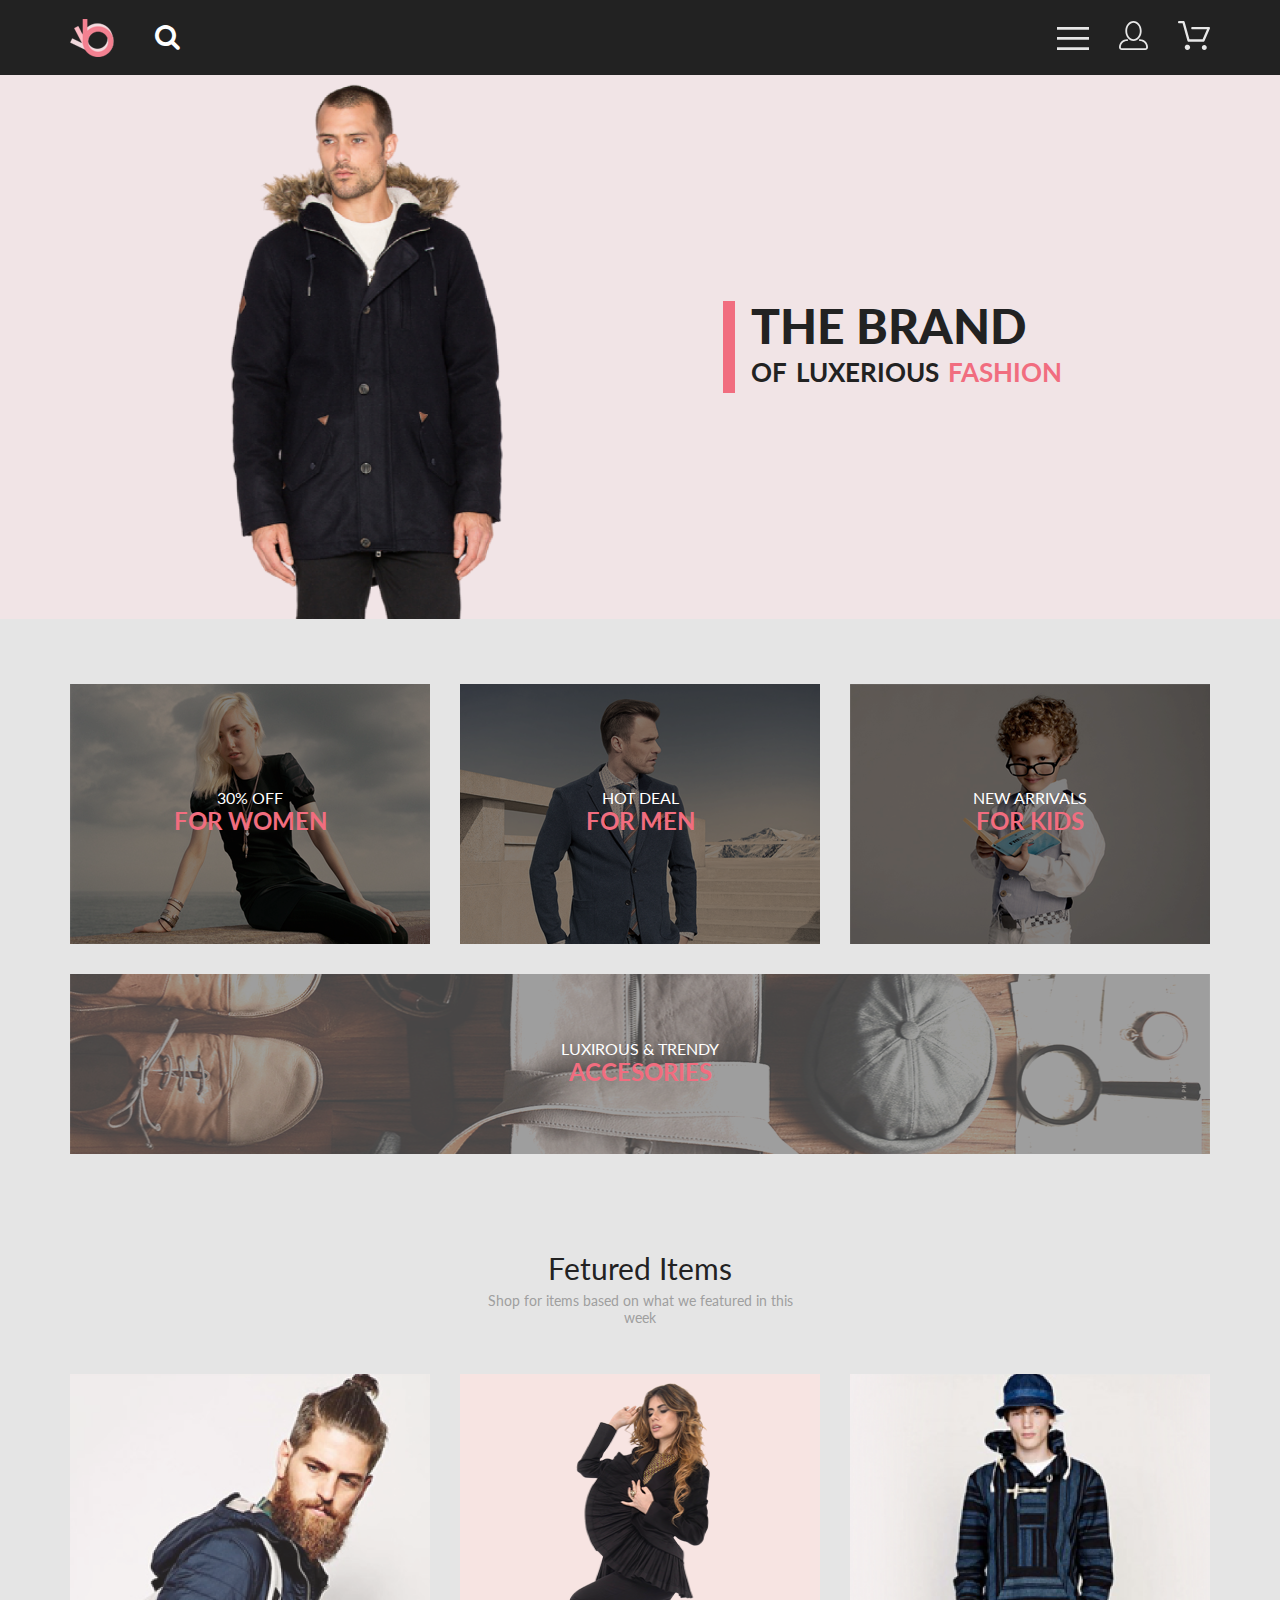
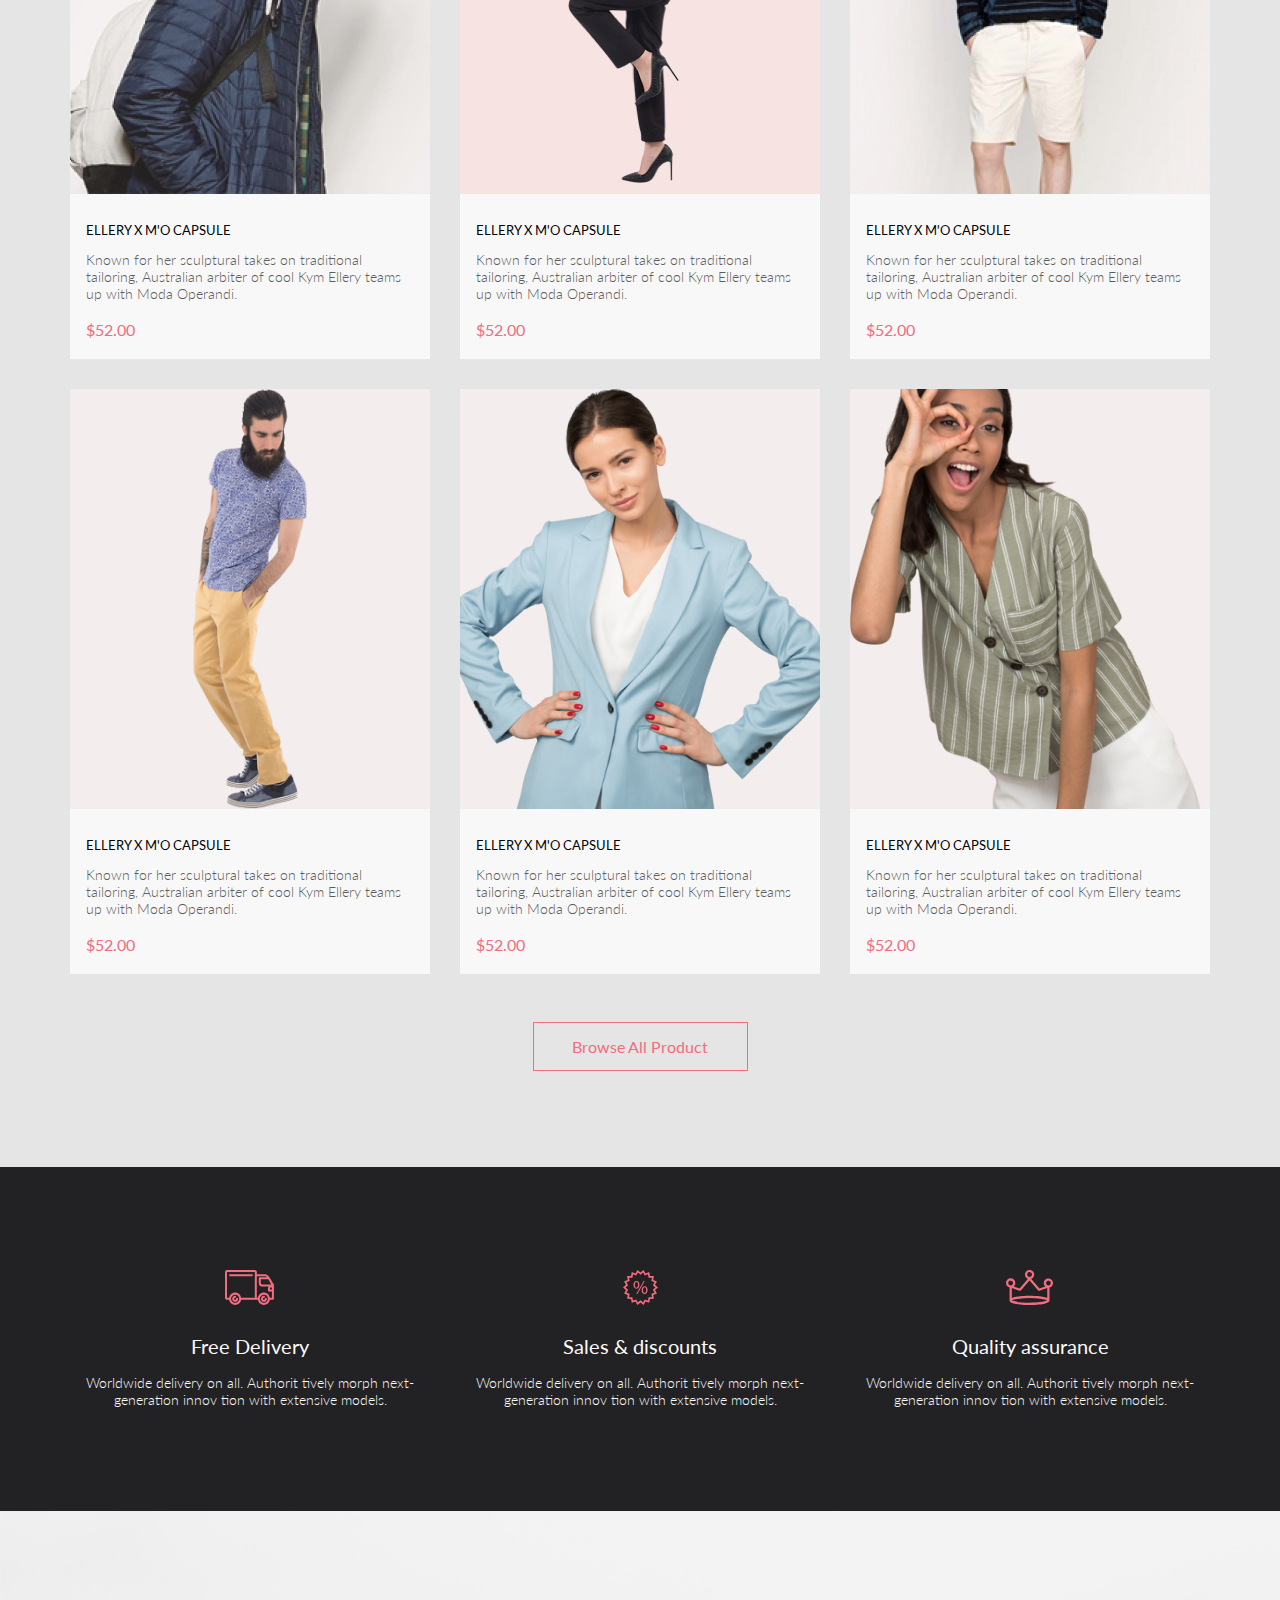
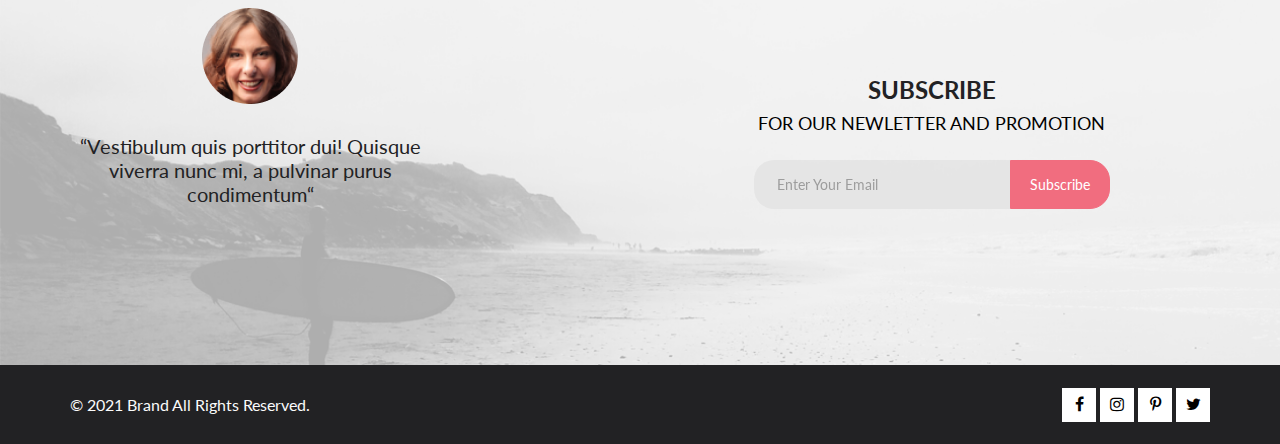
==== commit 3db7a20f: "ДЗ к уроку 8" ====
--- a/index.html
+++ b/index.html
@@ -31,11 +31,11 @@
                 </form>
             </div>
 
-            <nav class="header_right">
-                <div class="menu">
+            <div class="header_right">
+                <nav class="menu">
                     <a class="header_right_link" href="#"><img src="image/menu.svg" alt="menu"></a>
                     <div class="menu_box">
-                        <h3 class="menu_box_heading">MENU</h3>
+                        <h2 class="menu_box_heading">MENU</h2>
                         <div class="menu_box_item">
                             <h3 class="item_heading">MAN</h3>
                             <a class="item_link" href="#">Accessories</a>
@@ -61,18 +61,18 @@
                             <a class="item_link" href="#">Bags</a>
                         </div>
                     </div>
-                </div>
-                <a class="header_right_link" href="registration.html"><img src="image/personal_account.svg"
+                </nav>
+                <a class="header_right_link header_home" href="registration.html"><img src="image/personal_account.svg"
                         alt="account"></a>
                 <a class="header_cart" href="cart.html"><img src="image/basket.svg" alt="basket"></a>
-            </nav>
+            </div>
         </div>
     </header>
 
 
     <div class="brand">
         <div class="brand_box container">
-            <img class="brand_men" src="image/mens_brand.png" alt="photo">
+            <img class="brand_men" src="image/man_brand.png" alt="photo">
             <div class="brand_box_head">
                 <span class="vertical_line"></span>
                 <div class="brand_box_text">
@@ -83,50 +83,53 @@
         </div>
     </div>
 
-
-    <section class="chapters container">
-        <div class="chapters_box">
-            <article class="chapters_card">
-                <a href="#" class="chapters_link"><img class="chapters_img" src="image/for_women.png" alt="photo">
-                    <div class="chapters_text_box">
-                        <p class="chapters_text">30% OFF</p>
-                        <h3 class="chapters_heading">FOR WOMEN</h3>
+    <div class="background_page_index">
+        <section class="chapters container">
+            <div class="chapters_box">
+                <article class="chapters_card">
+                    <a href="catalog.html" class="chapters_link"><img class="chapters_img" src="image/for_women.png"
+                            alt="photo">
+                        <div class="chapters_text_box">
+                            <p class="chapters_text">30% OFF</p>
+                            <h3 class="chapters_heading">FOR WOMEN</h3>
+                        </div>
+                    </a>
+                </article>
+
+                <article class="chapters_card">
+                    <a href="catalog.html" class="chapters_link"><img class="chapters_img" src="image/for_men.png"
+                            alt="photo">
+                        <div class="chapters_text_box">
+                            <p class="chapters_text">hot deal</p>
+                            <h3 class="chapters_heading">FOR MEN</h3>
+                        </div>
+                    </a>
+                </article>
+
+                <article class="chapters_card">
+                    <a href="catalog.html" class="chapters_link"><img class="chapters_img" src="image/for_kids.png"
+                            alt="photo">
+                        <div class="chapters_text_box">
+                            <p class="chapters_text">new arrivals</p>
+                            <h3 class="chapters_heading">FOR KIDS</h3>
+                        </div>
+                    </a>
+                </article>
+            </div>
+
+            <article class="chapters_card chapters_accesories">
+                <a href="catalog.html" class="chapters_link accesories_link"><img class="chapters_img accesories_img"
+                        src="image/accesories.png" alt="photo">
+                    <div class="chapters_text_box accesories_text_box">
+                        <p class="chapters_text">luxirous & trendy</p>
+                        <h3 class="chapters_heading">ACCESORIES</h3>
                     </div>
                 </a>
             </article>
-
-            <article class="chapters_card">
-                <a href="#" class="chapters_link"><img class="chapters_img" src="image/for_men.png" alt="photo">
-                    <div class="chapters_text_box">
-                        <p class="chapters_text">hot deal</p>
-                        <h3 class="chapters_heading">FOR MEN</h3>
-                    </div>
-                </a>
-            </article>
-
-            <article class="chapters_card">
-                <a href="#" class="chapters_link"><img class="chapters_img" src="image/for_kids.png" alt="photo">
-                    <div class="chapters_text_box">
-                        <p class="chapters_text">new arrivals</p>
-                        <h3 class="chapters_heading">FOR KIDS</h3>
-                    </div>
-                </a>
-            </article>
-        </div>
-
-        <article class="chapters_card chapters_accesories">
-            <a href="#" class="chapters_link"><img class="chapters_img" src="image/accesories.png" alt="photo">
-                <div class="chapters_text_box accesories_text_box">
-                    <p class="chapters_text">luxirous & trendy</p>
-                    <h3 class="chapters_heading">ACCESORIES</h3>
-                </div>
-            </a>
-        </article>
-    </section>
-
-
-    <article class="catalog">
-        <div class="catalog_box container">
+        </section>
+
+
+        <section class="catalog_box container">
             <h2 class="catalog_head">Fetured Items</h2>
             <p class="catalog_text">Shop for items based on what we featured in this week</p>
             <div class="card_box">
@@ -240,30 +243,31 @@
                 </figure>
             </div>
             <a href="catalog.html" class="catalog_button">Browse All Product</a>
-        </div>
-    </article>
+        </section>
+    </div>
+
 
     <div class="advantages">
-        <aside class="advantages_box container">
-            <div class="advantages_card">
-                <img src="image/auto.svg" alt="svg">
-                <h6 class="advantages_head">Free Delivery</h6>
+        <section class="advantages_box container">
+            <article class="advantages_card">
+                <img src="image/auto.svg" alt="svg" class="adv_img">
+                <h3 class="advantages_head">Free Delivery</h3>
                 <p class="advantages_text">Worldwide delivery on all. Authorit tively morph next-generation innov
                     tion with extensive models.</p>
-            </div>
-            <div class="advantages_card">
-                <img src="image/percent.svg" alt="svg">
-                <h6 class="advantages_head advantages_discount">Sales & discounts</h6>
+            </article>
+            <article class="advantages_card">
+                <img src="image/percent.svg" alt="svg" class="adv_img">
+                <h3 class="advantages_head">Sales & discounts</h3>
                 <p class="advantages_text">Worldwide delivery on all. Authorit tively morph next-generation innov
                     tion with extensive models.</p>
-            </div>
-            <div class="advantages_card">
-                <img src="image/crown.svg" alt="svg">
-                <h6 class="advantages_head">Quality assurance</h6>
+            </article>
+            <article class="advantages_card">
+                <img src="image/crown.svg" alt="svg" class="adv_img">
+                <h3 class="advantages_head">Quality assurance</h3>
                 <p class="advantages_text">Worldwide delivery on all. Authorit tively morph next-generation innov
                     tion with extensive models.</p>
-            </div>
-        </aside>
+            </article>
+        </section>
     </div>
 
 
@@ -278,7 +282,7 @@
                     </figure>
                     <div class="subscribe">
                         <div class="subscribe_text">
-                            <h3 class="subscribe_head">subscribe</h3>
+                            <h2 class="subscribe_head">subscribe</h2>
                             <p class="subscribe_text_p">FOR OUR NEWLETTER AND PROMOTION</p>
                         </div>
                         <form action="#" class="form_email" id="subscribe_email">
--- a/style.css
+++ b/style.css
@@ -3,6 +3,10 @@
   margin: 0;
   padding: 0;
   outline: none;
+}
+
+body {
+  font-family: sans-serif;
 }
 
 .pink_text {
@@ -48,29 +52,25 @@
 }
 
 .logo {
-  padding: 12px 12px 12px 0;
+  padding: 16px 16px 12px 0;
 }
 
 .button_search_field {
-  padding: 18px;
+  padding: 18px 18px 18px 25px;
   background: #222;
   color: #FFF;
   border: transparent;
   cursor: pointer;
-  margin-left: 11px;
 }
 
 #search {
+  font: 400 16px/50px 'Lato';
   width: 0px;
   border-radius: 20px;
-  font-family: 'Lato', sans-serif;
   border: transparent;
   height: 50px;
-  line-height: 50px;
   color: #222224;
-  font-weight: 400;
   text-align: center;
-  font-size: 16px;
   background: #F1E4E6;
   -webkit-transition: width .55s ease-in-out;
   transition: width .55s ease-in-out;
@@ -81,9 +81,10 @@
 }
 
 .search_field:hover #search, #search:focus, #search:active #search {
-  width: 300px;
-}
-
+  width: 700px;
+}
+
+/*ПРАВАЯ СТОРОНА ХЕДЕРА*/
 .header_right {
   display: -webkit-box;
   display: -ms-flexbox;
@@ -140,7 +141,7 @@
   background-color: #FFFFFF;
   border-left: 1px solid rgba(0, 0, 0, 0.21);
   border-top: 1px solid rgba(0, 0, 0, 0.21);
-  top: -7px;
+  top: -6px;
   left: 90px;
   -webkit-transform: rotate(45deg);
           transform: rotate(45deg);
@@ -183,32 +184,32 @@
   transition: all 0.2s ease;
 }
 
+/*БЛОК МУЖИК С ЛОГОТИПОМ СПРАВА*/
 .brand {
   background: #F1E4E6;
-  height: 764px;
 }
 
 .brand_box {
   display: -webkit-box;
   display: -ms-flexbox;
   display: flex;
-  -webkit-box-pack: justify;
-      -ms-flex-pack: justify;
-          justify-content: space-between;
 }
 
 .brand_men {
-  height: inherit;
-  -o-object-fit: contain;
-     object-fit: contain;
+  width: 50%;
 }
 
 .brand_box_head {
   display: -webkit-box;
   display: -ms-flexbox;
   display: flex;
+  -webkit-box-pack: center;
+      -ms-flex-pack: center;
+          justify-content: center;
   height: 92px;
-  margin: 290px 80px 0 0;
+  width: 50%;
+  -ms-flex-item-align: center;
+      align-self: center;
 }
 
 .vertical_line {
@@ -230,25 +231,25 @@
   -webkit-box-pack: center;
       -ms-flex-pack: center;
           justify-content: center;
-  line-height: 45px;
 }
 
 .brand_box_h1 {
-  font-family: 'Lato', sans-serif;
+  font: 900 48px/42px 'Lato';
   text-transform: uppercase;
-  font-weight: 900;
-  font-size: 48px;
+  color: #222222;
 }
 
 .brand_box_h2 {
-  font-family: 'Lato', sans-serif;
-  font-weight: 700;
-  font-size: 36px;
+  font: 700 37px/42px 'Lato';
   font-variant: small-caps;
-}
-
-.chapters {
-  margin-top: 65px;
+  color: #222222;
+}
+
+/*БЛОК РАЗДЕЛЫ "ДЛЯ ЖЕНЩИН" "ДЛЯ МУЖЧИН" "ДЛЯ ДЕТЕЙ"...*/
+.background_page_index {
+  background: #E5E5E5;
+  padding-top: 65px;
+  padding-bottom: 95.5px;
 }
 
 .chapters_box {
@@ -267,19 +268,20 @@
 .chapters_link {
   display: block;
   text-decoration: none;
-  width: 100%;
 }
 
 .chapters_img {
   -webkit-filter: brightness(50%);
           filter: brightness(50%);
+  width: 100%;
+  display: block;
 }
 
 .chapters_text_box {
   text-align: center;
   width: 100%;
   position: absolute;
-  top: 105px;
+  top: 40%;
 }
 
 .chapters_text {
@@ -311,11 +313,9 @@
   transition: filter .55s ease, -webkit-filter .55s ease;
 }
 
-.catalog {
+/*БЛОК С КАРТОЧКАМИ ТОВАРОВ*/
+.catalog_box {
   margin-top: 96px;
-}
-
-.catalog_box {
   display: -webkit-box;
   display: -ms-flexbox;
   display: flex;
@@ -338,6 +338,8 @@
   font: 400 14px/17px 'Lato';
   color: #9F9F9F;
   margin-top: 6px;
+  width: 340px;
+  text-align: center;
 }
 
 .card_box {
@@ -457,13 +459,11 @@
   border: 1px solid transparent;
   color: #FFFFFF;
   background-color: #F16D7F;
-  -webkit-box-shadow: 0 0 10px indianred;
-          box-shadow: 0 0 10px indianred;
-}
-
+}
+
+/*БЛОК ПРЕИМУЩЕСТВА*/
 .advantages {
   background: #222224;
-  margin-top: 95.5px;
 }
 
 .advantages_box {
@@ -473,12 +473,16 @@
   -webkit-box-pack: justify;
       -ms-flex-pack: justify;
           justify-content: space-between;
-  padding: 103px 0 104px;
+  padding: 103px 0;
 }
 
 .advantages_card {
   text-align: center;
   width: 360px;
+}
+
+.adv_img {
+  height: 35px;
 }
 
 .advantages_head {
@@ -492,10 +496,7 @@
   color: #FBFBFB;
 }
 
-.advantages_discount {
-  margin-top: 20px;
-}
-
+/*БЛОК ФУТЕР*/
 .background_footer {
   background-image: url(image/background_footer.png);
   background-size: cover;
@@ -656,6 +657,7 @@
   color: #FFFFFF;
 }
 
+/*СТИЛИ ДЛЯ СТРАНИЦЫ ПРОДУКТ*/
 .breadcrumb_background {
   background: #F8F3F4;
 }
@@ -670,7 +672,7 @@
   -webkit-box-align: center;
       -ms-flex-align: center;
           align-items: center;
-  height: 148px;
+  min-height: 148px;
 }
 
 .breadcrumb_heading {
@@ -686,6 +688,9 @@
   display: -webkit-box;
   display: -ms-flexbox;
   display: flex;
+  -webkit-box-pack: center;
+      -ms-flex-pack: center;
+          justify-content: center;
 }
 
 .breadcrumb_link {
@@ -701,6 +706,7 @@
 
 .active {
   font: 700 14px/17px 'Lato';
+  color: #F16D7F;
 }
 
 .breadcrumb_float {
@@ -715,9 +721,12 @@
   font-weight: 300;
 }
 
+/*КАРУСЕЛЬ*/
 .background_carousel {
   background: #F7F7F7;
-  height: 777px;
+  padding: 30px 0;
+  -webkit-box-sizing: border-box;
+          box-sizing: border-box;
 }
 
 .carousel_input {
@@ -726,9 +735,8 @@
 
 .carousel {
   position: relative;
-  max-width: 100vw;
+  width: 100vw;
   height: 724px;
-  max-height: 100vh;
   margin: 0 auto;
   overflow: hidden;
   -webkit-user-select: none;
@@ -739,12 +747,13 @@
 
 .carousel__item {
   position: absolute;
-  z-index: 1;
   top: 0;
   display: none;
   width: 100%;
   height: 100%;
-  background: center no-repeat;
+  background-position-x: center;
+  background-position-y: center;
+  background-repeat: no-repeat;
   background-size: contain;
   -webkit-transition: left 0.5s, -webkit-transform 0.5s;
   transition: left 0.5s, -webkit-transform 0.5s;
@@ -758,7 +767,7 @@
 .carousel__arrow {
   display: none;
   position: absolute;
-  top: 50%;
+  top: 47%;
   z-index: 3;
   -webkit-transform: translateY(-50%);
           transform: translateY(-50%);
@@ -816,10 +825,10 @@
   content: '❱';
 }
 
-.background_page {
+/*БЛОК ИНФОРМАЦИИ О ПРОДУКТЕ . СТРАНИЦА ПРОДУКТ*/
+.background_page_product {
   background: #E5E5E5;
   padding-bottom: 98px;
-  padding-top: 96px;
 }
 
 .product_info {
@@ -831,19 +840,29 @@
   -webkit-box-pack: center;
       -ms-flex-pack: center;
           justify-content: center;
-  margin-bottom: 129px;
-}
-
-.product_box {
-  height: 100%;
-  width: 100%;
+  -webkit-box-orient: vertical;
+  -webkit-box-direction: normal;
+      -ms-flex-direction: column;
+          flex-direction: column;
+  -webkit-box-sizing: border-box;
+          box-sizing: border-box;
   padding: 65px 0;
-  margin-top: -160px;
-  background: #FFFFFF;
+  -webkit-transform: translateY(-64px);
+          transform: translateY(-64px);
 }
 
 .product_box_top {
   text-align: center;
+  display: -webkit-box;
+  display: -ms-flexbox;
+  display: flex;
+  -webkit-box-orient: vertical;
+  -webkit-box-direction: normal;
+      -ms-flex-direction: column;
+          flex-direction: column;
+  -webkit-box-align: center;
+      -ms-flex-align: center;
+          align-items: center;
 }
 
 .chapter_name {
@@ -862,51 +881,294 @@
 }
 
 .product_name {
-  font: 300 18px/22px 'Lato';
+  font: 300 18px/16px 'Lato';
   color: #4D4D4D;
+  max-width: 360px;
+  margin: 0 24px;
 }
 
 .product_description {
   display: inline-block;
   font: 300 14px/17px 'Lato';
-  width: 555px;
+  max-width: 555px;
   color: #5E5E5E;
-  margin: 48px 0 32px 0;
+  margin: 48px 24px 32px;
 }
 
 .product_price {
   font: 300 24px/26px 'Lato';
   color: #F16D7F;
-  padding-bottom: 65px;
 }
 
 .product_big_line {
   border: 1px solid #EAEAEA;
   width: 641px;
   display: inline-block;
+  margin-top: 65px;
 }
 
 .product_box_bottom {
+  display: -webkit-box;
+  display: -ms-flexbox;
+  display: flex;
+  -ms-flex-item-align: center;
+      align-self: center;
+  margin-top: 65px;
+  margin-bottom: 49px;
+}
+
+/*БЛОК ВЫБОРА ЦВЕТА, РАЗМЕРА...*/
+.select_block {
+  width: 135px;
+  text-align: center;
+}
+
+.select_item {
+  background: none;
+  border: none;
+  color: #6F6E6E;
+  font: 400 14px/17px 'Lato';
+}
+
+.option_item {
+  background: #FFFFFF;
+  font: 400 14px/17px 'Lato';
+  color: #F16D7F;
+  margin-right: -70px;
+  -webkit-transition: all .2s ease;
+  transition: all .2s ease;
+}
+
+.select_item:hover {
+  cursor: pointer;
+  color: #F16D7F;
+}
+
+.option_item:hover {
+  background: #F16D7F;
+  color: #FFFFFF;
+}
+
+.choise_product {
+  position: relative;
+}
+
+.control_i_product:hover {
+  color: #F16D7F;
+}
+
+.product_quantity {
+  width: 90px;
+  text-align: center;
+  margin-top: 10px;
+  display: none;
+}
+
+.control:checked + .control_item + .product_quantity {
+  display: initial;
+  z-index: 1;
+  position: absolute;
+  right: 20px;
+  bottom: -25px;
+}
+
+/*КОНЕЦ БЛОКА ВЫБОРА ЦВЕТА И РАЗМЕРА СТРАНИЦЫ ПРОДУКТ*/
+.product_add {
+  height: 47px;
   display: -webkit-box;
   display: -ms-flexbox;
   display: flex;
   -webkit-box-align: center;
       -ms-flex-align: center;
           align-items: center;
-  -webkit-box-orient: vertical;
-  -webkit-box-direction: normal;
-      -ms-flex-direction: column;
-          flex-direction: column;
-}
-
-.choise_block {
-  display: -webkit-box;
-  display: -ms-flexbox;
-  display: flex;
+  border: 1px solid #F16D7F;
+  background-color: #FFFFFF;
+  -webkit-box-pack: center;
+      -ms-flex-pack: center;
+          justify-content: center;
+  width: -webkit-max-content;
+  width: -moz-max-content;
+  width: max-content;
+  -ms-flex-item-align: center;
+      align-self: center;
+}
+
+.fa-shopping-cart {
+  color: #F16D7F;
+  padding: 0 23.5px;
+}
+
+.product_add_text {
+  font: 400 16px/19px 'Lato';
+  color: #F16D7F;
+  padding-right: 56.5px;
+  -webkit-transition: all .2s ease;
+  transition: all .2s ease;
+}
+
+.product_add:hover {
+  border: 1px solid #F16D7F;
+  background-color: #F16D7F;
+  cursor: pointer;
+}
+
+.product_add:hover .fa-shopping-cart {
+  color: #FFFFFF;
+}
+
+.product_add:hover .product_add_text {
+  color: #FFFFFF;
+}
+
+.card_box_product {
+  margin-top: 65px;
+  display: -webkit-box;
+  display: -ms-flexbox;
+  display: flex;
+  -ms-flex-wrap: wrap;
+      flex-wrap: wrap;
+  -webkit-box-pack: justify;
+      -ms-flex-pack: justify;
+          justify-content: space-between;
+}
+
+/*СТРАНИЦА КАТАЛОГ*/
+/*БЛОК С ФИЛЬТРАМИ*/
+.background_page_catalog {
+  background: #E5E5E5;
+  padding-top: 51px;
+  padding-bottom: 95.5px;
+}
+
+.filter_box {
+  position: relative;
+}
+
+.filter {
+  display: none;
+}
+
+.filter_check {
+  font: 600 14px/17px Lato;
+  color: #000000;
+  padding: 5px 0px;
+  margin-left: 17px;
+  position: absolute;
+  top: -4px;
+  z-index: 2;
+  cursor: pointer;
+  text-transform: uppercase;
+}
+
+.fa-filter {
+  font: 600 14px/17px;
+  padding-left: 11px;
+}
+
+.fa-filter_hidden {
+  padding-left: 0;
+}
+
+.filter_check_hidden {
+  display: none;
+}
+
+.filter:checked + .filter_check {
+  color: #F16D7F;
+}
+
+.filter:checked ~ .filter_box_mini {
+  display: block;
+}
+
+.filter_box_mini {
+  position: absolute;
+  z-index: 1;
+  top: -13px;
+  left: 0px;
+  padding: 46px 17px 17px 17px;
+  -webkit-box-sizing: border-box;
+          box-sizing: border-box;
+  background: #FFFFFF;
+  -webkit-box-shadow: 6px 4px 35px rgba(0, 0, 0, 0.21);
+          box-shadow: 6px 4px 35px rgba(0, 0, 0, 0.21);
+  width: 360px;
+  display: none;
+}
+
+.filter_box_supermini {
+  margin-bottom: 17px;
+  width: 100%;
+}
+
+.end_element {
+  margin-bottom: 0px;
+}
+
+.filter_heading {
+  color: #6F6E6E;
+  font: 400 14px/17px 'Lato';
+  text-transform: uppercase;
+  display: -webkit-box;
+  display: -ms-flexbox;
+  display: flex;
+  height: 37px;
   -webkit-box-align: center;
       -ms-flex-align: center;
           align-items: center;
-  padding: 65px 0 49px 0;
+  border-bottom: 1px solid #EBEBEB;
+  border-left: 5px solid #F16D7F;
+  padding-left: 11px;
+  cursor: pointer;
+}
+
+.filter_link {
+  text-decoration: none;
+  text-transform: capitalize;
+  font: 400 14px/17px 'Lato';
+  color: #6F6E6E;
+  border: 1px solid transparent;
+  -webkit-box-sizing: border-box;
+          box-sizing: border-box;
+  display: none;
+  padding: 6px 0 6px 17px;
+  width: 100%;
+  -webkit-transition: all .2s ease;
+  transition: all .2s ease;
+}
+
+.filter:checked + .filter_heading {
+  color: #F16D7F;
+}
+
+.filter:checked ~ .filter_link {
+  display: block;
+}
+
+.filter_link:hover {
+  color: #FFFFFF;
+  background: #F16D7F;
+  border-radius: 20px;
+}
+
+.filter_block {
+  display: -webkit-box;
+  display: -ms-flexbox;
+  display: flex;
+  -webkit-box-pack: center;
+      -ms-flex-pack: center;
+          justify-content: center;
+}
+
+/*ВЫПАДАЮЩИЕ ОКНА ВЫБОРА РАЗМЕРА, ЦВЕТА И Т.Д. НА СТРАНИЦЕ "КАТАЛОГ"*/
+.choise_block {
+  display: -webkit-box;
+  display: -ms-flexbox;
+  display: flex;
+  -webkit-box-align: center;
+      -ms-flex-align: center;
+          align-items: center;
+  margin: 65px 0 49px 0;
 }
 
 .choise {
@@ -921,7 +1183,7 @@
   font: 400 14px/17px 'Lato';
   text-transform: uppercase;
   color: #6F6E6E;
-  padding: 10px 11.5px;
+  padding: 10px 14px;
 }
 
 .fa-angle-down {
@@ -979,159 +1241,7 @@
   border-radius: 20px;
 }
 
-.product_add {
-  text-decoration: none;
-  display: -webkit-box;
-  display: -ms-flexbox;
-  display: flex;
-  -webkit-box-align: center;
-      -ms-flex-align: center;
-          align-items: center;
-  border: 1px solid #F16D7F;
-}
-
-.fa-shopping-cart {
-  color: #F16D7F;
-  padding: 6.7px 23px;
-}
-
-.product_add_text {
-  font: 400 16px/19px 'Lato';
-  color: #F16D7F;
-  padding-right: 56px;
-  -webkit-transition: all .2s ease;
-  transition: all .2s ease;
-}
-
-.product_add:hover {
-  color: #FFFFFF;
-  border: 1px solid transparent;
-  background-color: #F16D7F;
-  -webkit-box-shadow: 0 0 10px indianred;
-          box-shadow: 0 0 10px indianred;
-}
-
-.product_add:hover .fa-shopping-cart {
-  color: #FFFFFF;
-}
-
-.product_add:hover .product_add_text {
-  color: #FFFFFF;
-}
-
-.filter_box {
-  position: relative;
-  margin-bottom: 16px;
-  margin-top: 51px;
-}
-
-.filter {
-  display: none;
-}
-
-.filter_check {
-  font: 600 14px/17px Lato;
-  color: #000000;
-  padding: 5px 0px;
-  margin-left: 17px;
-  position: absolute;
-  z-index: 2;
-  cursor: pointer;
-  text-transform: uppercase;
-}
-
-.fa-filter {
-  font: 600 14px/17px;
-  padding-left: 11px;
-}
-
-.filter:checked + .filter_check {
-  color: #F16D7F;
-}
-
-.filter:checked + .filter_check + .filter_box_mini {
-  display: block;
-}
-
-.filter_box_mini {
-  position: absolute;
-  z-index: 1;
-  top: -8px;
-  left: 0px;
-  padding: 46px 17px 17px 17px;
-  -webkit-box-sizing: border-box;
-          box-sizing: border-box;
-  background: #FFFFFF;
-  -webkit-box-shadow: 6px 4px 35px rgba(0, 0, 0, 0.21);
-          box-shadow: 6px 4px 35px rgba(0, 0, 0, 0.21);
-  width: 360px;
-  display: none;
-}
-
-.filter_box_supermini {
-  margin-bottom: 17px;
-  width: 100%;
-}
-
-.end_element {
-  margin-bottom: 0px;
-}
-
-.filter_heading {
-  color: #6F6E6E;
-  font: 400 14px/17px Lato;
-  text-transform: uppercase;
-  display: -webkit-box;
-  display: -ms-flexbox;
-  display: flex;
-  height: 37px;
-  -webkit-box-align: center;
-      -ms-flex-align: center;
-          align-items: center;
-  border-bottom: 1px solid #EBEBEB;
-  border-left: 5px solid #F16D7F;
-  padding-left: 11px;
-  cursor: pointer;
-}
-
-.filter_link {
-  text-decoration: none;
-  text-transform: capitalize;
-  font: 400 14px/17px Lato;
-  color: #6F6E6E;
-  border: 1px solid transparent;
-  -webkit-box-sizing: border-box;
-          box-sizing: border-box;
-  display: none;
-  padding: 6px 0 6px 17px;
-  width: 100%;
-  -webkit-transition: all .2s ease;
-  transition: all .2s ease;
-}
-
-.filter:checked + .filter_heading {
-  color: #F16D7F;
-}
-
-.filter:checked ~ .filter_link {
-  display: block;
-}
-
-.filter_link:hover {
-  color: #FFFFFF;
-  background: #F16D7F;
-  border-radius: 20px;
-}
-
-.filter_block {
-  display: -webkit-box;
-  display: -ms-flexbox;
-  display: flex;
-  -webkit-box-pack: center;
-      -ms-flex-pack: center;
-          justify-content: center;
-}
-
+/*СТИЛИЗАЦИЯ ЧЕКБОКСОВ*/
 .variant_check {
   position: absolute;
   z-index: -1;
@@ -1149,7 +1259,7 @@
           user-select: none;
   cursor: pointer;
   padding: 5px 0px;
-  font: 400 14px/16px Lato;
+  font: 400 14px/16px 'Lato';
   color: #6F6E6E;
 }
 
@@ -1168,6 +1278,7 @@
   background-repeat: no-repeat;
   background-position: center center;
   background-size: 50% 50%;
+  vertical-align: -13%;
 }
 
 .variant_check:checked + .item_check::before {
@@ -1187,11 +1298,47 @@
   border-color: #F16D7F;
 }
 
+/*  стили для чекбокса, находящегося в фокусе 
+.variant_check:focus + .item_check::before {
+     box-shadow: 0 0 0 0.2rem $pink_text;
+}
+
+  стили для чекбокса, находящегося в фокусе и не находящегося в состоянии checked 
+.variant_check:focus:not(:checked) + .item_check::before {
+     border-color: #F7E4E2;
+}
+
+ стили для чекбокса, находящегося в состоянии disabled 
+.variant_check:disabled + .item_check::before {
+     background-color: #EBEBEB;
+}*/
+.card_box_catalog {
+  margin-top: 65px;
+  display: -webkit-box;
+  display: -ms-flexbox;
+  display: flex;
+  -ms-flex-wrap: wrap;
+      flex-wrap: wrap;
+  -webkit-box-pack: justify;
+      -ms-flex-pack: justify;
+          justify-content: space-between;
+}
+
+.pagination_box {
+  width: 100%;
+  display: -webkit-box;
+  display: -ms-flexbox;
+  display: flex;
+  -webkit-box-pack: center;
+      -ms-flex-pack: center;
+          justify-content: center;
+  margin-top: 18.5px;
+}
+
 .pagination {
   display: inline-block;
   height: 43px;
-  margin: 18.5px auto 0 auto;
-  border: 1px solid #EBEBEB;
+  border: 1px solid #B1B1B1;
 }
 
 .pagination_link {
@@ -1218,8 +1365,14 @@
   color: #000000;
 }
 
+/*СТРАНИЦА РЕГИСТРАЦИИ*/
+.background_page_registration {
+  background: #E5E5E5;
+  padding-top: 64px;
+  padding-bottom: 96px;
+}
+
 .registration_box {
-  padding-top: 64px;
   display: -webkit-box;
   display: -ms-flexbox;
   display: flex;
@@ -1229,11 +1382,12 @@
 }
 
 .registration_form {
+  margin-right: 22px;
+}
+
+.fieldset, .fieldset_registration {
+  border: none;
   width: 360px;
-}
-
-.fieldset {
-  border: none;
 }
 
 .legend {
@@ -1279,6 +1433,10 @@
   color: #000000;
 }
 
+.label_other {
+  display: none;
+}
+
 .radio_gender + .label_gender::before {
   content: '';
   display: inline-block;
@@ -1342,24 +1500,31 @@
   cursor: pointer;
 }
 
+/*Блок LOYALTY HAS ITS PERKS*/
+.loyalty {
+  max-width: 652px;
+}
+
 .loyalty_heading {
   font: 300 24px/29px 'Lato';
   color: #000000;
   text-transform: uppercase;
+  width: 100%;
 }
 
 .loyalty_text {
   font: 300 24px/29px 'Lato';
   color: #000000;
-  width: 652px;
   margin-top: 22px;
   margin-bottom: 21px;
+  width: 100%;
 }
 
 .loyalty_list {
   font: 300 24px/29px 'Lato';
   color: #000000;
   list-style-type: none;
+  width: 100%;
 }
 
 .loyalty_punkt {
@@ -1373,6 +1538,13 @@
   float: left;
 }
 
+/*СТРАНИЦА КОРЗИНЫ*/
+.background_page_cart {
+  background: #E5E5E5;
+  padding-top: 96px;
+  padding-bottom: 128.5px;
+}
+
 .cart_box {
   display: -webkit-box;
   display: -ms-flexbox;
@@ -1380,7 +1552,6 @@
 }
 
 .cart_product_box {
-  max-width: 652px;
   margin-right: 128px;
 }
 
@@ -1408,6 +1579,22 @@
   cursor: pointer;
 }
 
+.cart_link_to_product {
+  display: block;
+}
+
+.cart_product_photo {
+  display: block;
+  min-height: 188px;
+}
+
+.cart_link_to_product:hover {
+  -webkit-filter: brightness(90%);
+          filter: brightness(90%);
+  -webkit-box-shadow: 0 5px 8px rgba(0, 0, 0, 0.16);
+          box-shadow: 0 5px 8px rgba(0, 0, 0, 0.16);
+}
+
 .cart_product_text_box {
   width: 262px;
   margin-top: 22px;
@@ -1426,6 +1613,7 @@
   padding-bottom: 6px;
 }
 
+/*СТИЛИЗАЦИЯ ПОЛЯ ВВОДА КОЛИЧЕСТВА ТОВАРА В КОРЗИНЕ*/
 .cart_product_quantity {
   width: 43px;
   height: 24px;
@@ -1438,23 +1626,26 @@
   margin-left: 24px;
 }
 
-input[type="number"]::-webkit-outer-spin-button,
-input[type="number"]::-webkit-inner-spin-button {
+/*СКРЫВАЕМ СТРЕЛКИ ВВЕРХ И ВНИЗ.*/
+/*ЭТО ДЛЯ БРАУЗЕРА ХРОМ*/
+.cart_product_quantity::-webkit-outer-spin-button,
+.cart_product_quantity::-webkit-inner-spin-button {
   -webkit-appearance: none;
   margin: 0;
 }
 
-input[type="number"] {
+/*ЭТО ДЛЯ МОЗИЛЛЫ*/
+.cart_product_quantity {
   -moz-appearance: textfield;
 }
 
-input[type="number"]:hover,
-input[type="number"]:focus {
+.cart_product_quantity:hover,
+.cart_product_quantity:focus {
   -moz-appearance: number-input;
 }
 
-input[type=number]::-webkit-inner-spin-button,
-input[type=number]::-webkit-outer-spin-button {
+/*ЭТО ДЛЯ ДРУГИХ БРАУЗЕРОВ*/
+.cart_product_quantity::-webkit-inner-spin-button.cart_product_quantity::-webkit-outer-spin-button {
   -webkit-appearance: none;
   margin: 0;
 }
@@ -1466,7 +1657,7 @@
   -webkit-box-pack: justify;
       -ms-flex-pack: justify;
           justify-content: space-between;
-  margin: 72.5px 0 30px 0;
+  margin-top: 72.5px;
 }
 
 .product_link {
@@ -1491,7 +1682,8 @@
   border: 1px solid #F16D7F;
 }
 
-.shipping_adress_box {
+/*БЛОК ФОРМЫ ДЛЯ ЗАПОЛНЕНИЯ В КОРЗИНЕ*/
+.shipping_adress {
   width: 360px;
   margin-top: 17px;
 }
@@ -1574,4 +1766,741 @@
   border: 1px solid #F16D7F;
   cursor: pointer;
 }
+
+/*НАЧАЛО РЕСПОНСИВА*/
+@media screen and (max-width: 1139px) {
+  .container {
+    padding: 0 16px;
+  }
+  .logo {
+    padding-left: 16px;
+  }
+  .header_cart {
+    padding-right: 16px;
+  }
+  .menu_box {
+    left: -46px;
+  }
+  .menu_box::before {
+    left: 74px;
+  }
+  /*Блок мужик с брендом справа*/
+  .brand_box_text {
+    width: 283px;
+  }
+  .brand_box_h1 {
+    font: 900 44px/40px 'Lato';
+    text-transform: uppercase;
+  }
+  .brand_box_h2 {
+    font: 700 30px/40px 'Lato';
+    font-variant: small-caps;
+  }
+  .chapters_card {
+    width: 31.5%;
+  }
+  .chapters_accesories {
+    width: 100%;
+  }
+  .accesories_text_box {
+    top: 36%;
+  }
+  .card {
+    width: 31.5%;
+  }
+  .add_box {
+    top: 32%;
+  }
+  .advantages_box {
+    padding-top: 103px;
+    padding-bottom: 103px;
+  }
+  .advantages_card {
+    width: 31.5%;
+  }
+  .feedback_box {
+    padding-top: 97px;
+    padding-bottom: 156px;
+  }
+  .copyright {
+    margin: 0 16px;
+  }
+  .filter_box_mini {
+    left: 16px;
+  }
+  /*страница продукта*/
+  .product_info {
+    width: 100vw;
+    padding: 65px 0;
+    -webkit-transform: none;
+            transform: none;
+    margin-bottom: 130px;
+  }
+}
+
+@media screen and (max-width: 1070px) {
+  .cart_product_box {
+    margin-right: 40px;
+  }
+  .search_field:hover #search, #search:focus, #search:active #search {
+    width: 500px;
+  }
+}
+
+@media screen and (max-width: 980px) {
+  .cart_box {
+    -webkit-box-orient: vertical;
+    -webkit-box-direction: normal;
+        -ms-flex-direction: column;
+            flex-direction: column;
+  }
+  .shipping_adress {
+    margin-top: 64px;
+    display: -webkit-box;
+    display: -ms-flexbox;
+    display: flex;
+    -webkit-box-pack: justify;
+        -ms-flex-pack: justify;
+            justify-content: space-between;
+    width: 100%;
+  }
+  .checkout_box {
+    margin-top: 0;
+    width: -webkit-max-content;
+    width: -moz-max-content;
+    width: max-content;
+    -ms-flex-item-align: center;
+        -ms-grid-row-align: center;
+        align-self: center;
+  }
+  .cart_product_box {
+    margin-right: 2px;
+  }
+  .search_field:hover #search, #search:focus, #search:active #search {
+    width: 400px;
+  }
+}
+
+@media screen and (max-width: 769px) {
+  /*Блок мужик с брендом справа*/
+  .brand_box {
+    min-height: 368px;
+  }
+  .brand_men {
+    width: 50%;
+  }
+  .brand_box_text {
+    width: 283px;
+  }
+  .brand_box_h1 {
+    font: 900 44px/40px 'Lato';
+    text-transform: uppercase;
+  }
+  .brand_box_h2 {
+    font: 700 30px/40px 'Lato';
+    font-variant: small-caps;
+  }
+  .background_page_index {
+    padding-top: 20px;
+    padding-bottom: 65px;
+  }
+  .chapters_text_box {
+    top: 35%;
+  }
+  .chapters_accesories {
+    margin-top: 20px;
+  }
+  .accesories_text_box {
+    top: 26.5%;
+  }
+  .catalog_box {
+    margin-top: 155px;
+  }
+  .catalog_head {
+    width: 100%;
+    text-align: center;
+  }
+  .catalog_text {
+    margin-top: 3px;
+    width: 100%;
+    text-align: center;
+  }
+  .card_box {
+    margin-top: 74px;
+  }
+  .card {
+    width: 49%;
+    margin-bottom: 17px;
+  }
+  .catalog_button {
+    margin-top: 16px;
+  }
+  .advantages_box {
+    padding-top: 48px;
+    padding-bottom: 16px;
+    -webkit-box-orient: vertical;
+    -webkit-box-direction: normal;
+        -ms-flex-direction: column;
+            flex-direction: column;
+    -webkit-box-align: center;
+        -ms-flex-align: center;
+            align-items: center;
+  }
+  .advantages_card {
+    margin-bottom: 48px;
+    width: 360px;
+  }
+  .feedback_box {
+    -webkit-box-orient: vertical;
+    -webkit-box-direction: normal;
+        -ms-flex-direction: column;
+            flex-direction: column;
+    -webkit-box-align: center;
+        -ms-flex-align: center;
+            align-items: center;
+    padding-top: 54px;
+    padding-bottom: 140px;
+  }
+  .form_email {
+    margin-top: 27px;
+  }
+  .background_page_catalog {
+    padding-top: 24px;
+    padding-bottom: 64px;
+  }
+  .filter_check {
+    margin-left: 0;
+  }
+  .filter:checked + .filter_check {
+    margin-left: 16px;
+  }
+  .filter_block {
+    -webkit-box-pack: end;
+        -ms-flex-pack: end;
+            justify-content: flex-end;
+  }
+  .control_padding {
+    padding-right: 0;
+  }
+  .choise_box_padding {
+    padding-right: 0;
+  }
+  .card_box_catalog {
+    margin-top: 40px;
+  }
+  .card:nth-child(9) {
+    display: none;
+  }
+  .pagination_box {
+    margin-top: 23px;
+  }
+  .background_page_cart {
+    padding-top: 59px;
+  }
+  .cart_box {
+    -webkit-box-orient: vertical;
+    -webkit-box-direction: normal;
+        -ms-flex-direction: column;
+            flex-direction: column;
+  }
+  .cart_product_photo {
+    width: 40vw;
+  }
+  .cart_product_link {
+    margin-top: 62.5px;
+    -webkit-box-pack: space-evenly;
+        -ms-flex-pack: space-evenly;
+            justify-content: space-evenly;
+  }
+  .product_link {
+    padding: 0;
+    width: 32%;
+  }
+  .fieldset {
+    width: 48%;
+  }
+  .checkout_box {
+    width: 48%;
+  }
+  .checkout_line {
+    width: 100%;
+  }
+  .checkout_link {
+    width: 100%;
+  }
+  .background_page_registration {
+    padding-top: 40px;
+  }
+  .label_other {
+    display: -webkit-inline-box;
+    display: -ms-inline-flexbox;
+    display: inline-flex;
+  }
+  .loyalty_heading {
+    font: 300 16px/19px 'Lato';
+  }
+  .loyalty_text {
+    font: 300 16px/19px 'Lato';
+    margin-top: 32px;
+  }
+  .loyalty_list {
+    font: 300 16px/19px 'Lato';
+  }
+  /*страница ПРОДУКТ*/
+  .carousel {
+    height: 624px;
+  }
+  .card_page_product:last-of-type {
+    display: none;
+  }
+  .search_field:hover #search, #search:focus, #search:active #search {
+    width: 250px;
+  }
+}
+
+@media screen and (max-width: 650px) {
+  .brand_men {
+    display: none;
+  }
+  .brand_box_head {
+    width: 100%;
+  }
+  .chapters_box {
+    display: -webkit-box;
+    display: -ms-flexbox;
+    display: flex;
+    -webkit-box-orient: vertical;
+    -webkit-box-direction: normal;
+        -ms-flex-direction: column;
+            flex-direction: column;
+  }
+  .chapters_card {
+    width: 100%;
+  }
+  .chapters_text_box {
+    top: 40%;
+  }
+  .accesories_img {
+    min-height: 111px;
+  }
+  .accesories_text_box {
+    top: 27.5%;
+  }
+  .add_box {
+    top: 20%;
+  }
+  .chapters_card {
+    margin-bottom: 32px;
+  }
+  .chapters_card:last-child {
+    margin-bottom: 0;
+  }
+  .chapters_accesories {
+    margin-top: 32px;
+  }
+  .shipping_adress {
+    -webkit-box-orient: vertical;
+    -webkit-box-direction: normal;
+        -ms-flex-direction: column;
+            flex-direction: column;
+    -webkit-box-align: center;
+        -ms-flex-align: center;
+            align-items: center;
+    margin-top: 48px;
+  }
+  .fieldset {
+    width: 100%;
+  }
+  .checkout_box {
+    margin-top: 48.5px;
+    width: 100%;
+  }
+  .product_big_line {
+    width: 47%;
+  }
+  .search_field {
+    position: relative;
+  }
+  .button_search_field {
+    background: rgba(0, 0, 0, 0);
+    padding: 11px 18px 12px 25px;
+    position: absolute;
+    z-index: 1;
+    top: -24px;
+  }
+  #search {
+    font: 400 11px/50px 'Lato';
+    position: absolute;
+    left: 0;
+    top: -24px;
+    -webkit-transition-duration: 0s;
+            transition-duration: 0s;
+  }
+  .search_field:hover #search, #search:focus, #search:active #search {
+    width: 220px;
+  }
+}
+
+@media screen and (max-width: 540px) {
+  .cart_product_text_box {
+    max-width: 144px;
+    margin-top: 13px;
+    margin-left: 17px;
+  }
+  .product_text_heading {
+    font: 400 16px/19px 'Lato';
+    margin-bottom: 26px;
+  }
+  .cart_product_text {
+    font: 400 14px/17px 'Lato';
+    padding-bottom: 3px;
+  }
+  .cart_product_quantity {
+    width: 24px;
+    height: 17px;
+    font: 400 14px/17px 'Lato';
+    margin-left: 15px;
+  }
+  .fa-times {
+    top: 17px;
+    right: 12px;
+  }
+  .product_link {
+    width: 44%;
+  }
+  .registration_box {
+    -webkit-box-orient: vertical;
+    -webkit-box-direction: normal;
+        -ms-flex-direction: column;
+            flex-direction: column;
+  }
+  .registration_form {
+    margin-right: 0;
+  }
+  .fieldset_registration {
+    width: 100%;
+  }
+  .loyalty {
+    margin-top: 40px;
+  }
+}
+
+@media screen and (max-width: 440px) {
+  .card {
+    width: 100%;
+  }
+  .add_box {
+    top: 32%;
+  }
+  .advantages_card {
+    width: 100%;
+  }
+  .comment {
+    width: 100%;
+    text-align: center;
+  }
+  .subscribe {
+    width: 100%;
+    text-align: center;
+  }
+  .input_email {
+    width: 100%;
+  }
+  .copyright {
+    -webkit-box-orient: vertical;
+    -webkit-box-direction: reverse;
+        -ms-flex-direction: column-reverse;
+            flex-direction: column-reverse;
+    -webkit-box-align: center;
+        -ms-flex-align: center;
+            align-items: center;
+    -webkit-box-pack: justify;
+        -ms-flex-pack: justify;
+            justify-content: space-between;
+    min-height: 143px;
+    padding: 43px 0 9px;
+    -webkit-box-sizing: border-box;
+            box-sizing: border-box;
+  }
+  .breadcrumb_nav {
+    padding-top: 24px;
+    padding-bottom: 46px;
+    -webkit-box-sizing: border-box;
+            box-sizing: border-box;
+    -webkit-box-orient: vertical;
+    -webkit-box-direction: normal;
+        -ms-flex-direction: column;
+            flex-direction: column;
+  }
+  .breadcrumb_heading {
+    width: 100%;
+    text-align: center;
+  }
+  .breadcrumb {
+    width: 100%;
+  }
+  .breadcrumb_padding {
+    padding-top: 0;
+    padding-bottom: 0;
+    -webkit-box-pack: center;
+        -ms-flex-pack: center;
+            justify-content: center;
+  }
+  /*окно с фильтром каталога слева */
+  .filter_check {
+    display: none;
+  }
+  .filter_check_hidden {
+    display: inline-block;
+    color: #000000;
+    padding: 5px 14px 5px 0;
+    position: absolute;
+    top: -4px;
+    z-index: 2;
+    cursor: pointer;
+  }
+  .filter:checked ~ .filter_check_hidden {
+    margin-left: 16px;
+    color: #F16D7F;
+  }
+  .filter_box_mini {
+    width: 80vw;
+  }
+  .filter_link {
+    font: 400 12px/14px 'Lato';
+  }
+  .filter_heading {
+    font: 400 12px/14px 'Lato';
+  }
+  /*блок фильтров посередине каталога*/
+  .control_item {
+    font: 400 12px/14px 'Lato';
+    padding: 10px 12px;
+  }
+  .control_padding {
+    padding-right: 0;
+  }
+  .variant_check + .item_check {
+    font: 400 12px/14px 'Lato';
+  }
+  .choise_box_padding {
+    padding-right: 0;
+  }
+  .product_box_bottom {
+    margin-top: 49px;
+    margin-bottom: 65px;
+  }
+  .product_box_bottom {
+    width: 100%;
+  }
+  .select_item, .control_i_product {
+    font: 400 10px/12px 'Lato';
+    -webkit-box-flex: 1;
+        -ms-flex-positive: 1;
+            flex-grow: 1;
+  }
+}
+
+@media screen and (max-width: 376px) {
+  .container {
+    padding: 0 8px;
+  }
+  .logo {
+    padding-left: 8px;
+  }
+  .header_right_link {
+    padding-right: 8px;
+  }
+  .header_home {
+    display: none;
+  }
+  .header_cart {
+    display: none;
+  }
+  .menu_box {
+    left: -125px;
+    width: 180px;
+  }
+  .menu_box::before {
+    left: 150px;
+  }
+  /*Блок мужик с брендом справа*/
+  .brand_box {
+    height: 363px;
+  }
+  .vertical_line {
+    height: 61px;
+  }
+  .brand_box_text {
+    width: 236px;
+  }
+  .brand_box_h1 {
+    font: 900 38px/11px 'Lato';
+    text-transform: uppercase;
+  }
+  .brand_box_h2 {
+    font: 700 25px/50px 'Lato';
+    font-variant: small-caps;
+  }
+  .background_page_index {
+    padding-top: 64px;
+    padding-bottom: 96px;
+  }
+  .catalog_box {
+    margin-top: 64px;
+  }
+  .catalog_head {
+    width: 100%;
+    text-align: center;
+  }
+  .catalog_text {
+    margin-top: 3px;
+    width: 100%;
+    text-align: center;
+  }
+  .card_box {
+    margin-top: 65px;
+  }
+  .catalog_button {
+    margin-top: 24px;
+  }
+  .advantages_box {
+    padding: 48px 8px 33px;
+  }
+  .feedback_box {
+    padding: 54px 8px 110px;
+  }
+  .copyright {
+    padding: 43px 8px 24px;
+  }
+  .form_email {
+    margin-top: 22px;
+  }
+  .copyright {
+    margin: 0;
+  }
+  .breadcrumb_nav {
+    padding-top: 24px;
+    padding-bottom: 46px;
+  }
+  .breadcrumb_padding {
+    padding-top: 0;
+    padding-bottom: 0;
+  }
+  .filter_box_mini {
+    left: 8px;
+  }
+  .background_page_cart {
+    padding-top: 39px;
+    padding-bottom: 96px;
+  }
+  .cart_product_box {
+    margin-right: 0;
+  }
+  .cart_product_link {
+    margin-top: 30px;
+  }
+  .product_link {
+    font: 400 12px/32px 'Lato';
+    height: 32px;
+    width: 48%;
+    padding: 0;
+    text-transform: none;
+    color: #575757;
+  }
+  .background_carousel {
+    padding: 0;
+  }
+  .background_page_product {
+    padding-bottom: 47px;
+  }
+  .product_info {
+    padding: 65px 0;
+    margin-bottom: 0;
+  }
+  .product_description {
+    font: 300 14px/20px 'Lato';
+    margin-top: 32px;
+  }
+  .product_big_line {
+    margin-top: 32px;
+  }
+}
+
+@media screen and (max-width: 280px) {
+  .vertical_line {
+    height: 60px;
+  }
+  .brand_box_h1 {
+    font: 900 28px/9px 'Lato';
+    text-transform: uppercase;
+  }
+  .brand_box_h2 {
+    font: 700 20px/50px 'Lato';
+    font-variant: small-caps;
+  }
+  .catalog_button {
+    padding: 14px;
+    text-align: center;
+  }
+  .product_box_bottom {
+    -webkit-box-orient: vertical;
+    -webkit-box-direction: normal;
+        -ms-flex-direction: column;
+            flex-direction: column;
+    -webkit-box-align: center;
+        -ms-flex-align: center;
+            align-items: center;
+  }
+  .select_item {
+    margin-bottom: 15px;
+  }
+  .form_radiobutton {
+    -webkit-box-orient: vertical;
+    -webkit-box-direction: normal;
+        -ms-flex-direction: column;
+            flex-direction: column;
+  }
+  .add_box {
+    top: 20%;
+  }
+  .search_field:hover #search, #search:focus, #search:active #search {
+    width: 160px;
+  }
+}
+
+@media screen and (max-width: 240px) {
+  .brand_box_head {
+    -webkit-box-align: center;
+        -ms-flex-align: center;
+            align-items: center;
+  }
+  .vertical_line {
+    height: 50px;
+  }
+  .brand_box_h1 {
+    font: 900 18px/34px 'Lato';
+    text-transform: uppercase;
+  }
+  .brand_box_h2 {
+    font: 700 10px/12px 'Lato';
+    font-variant: small-caps;
+  }
+  .product_add {
+    width: 96vw;
+    -webkit-box-pack: normal;
+        -ms-flex-pack: normal;
+            justify-content: normal;
+  }
+  .product_add_text {
+    padding: 0;
+  }
+  .add_box {
+    top: 15%;
+  }
+  .add {
+    padding: 5px;
+    width: 70vw;
+  }
+}
 /*# sourceMappingURL=style.css.map */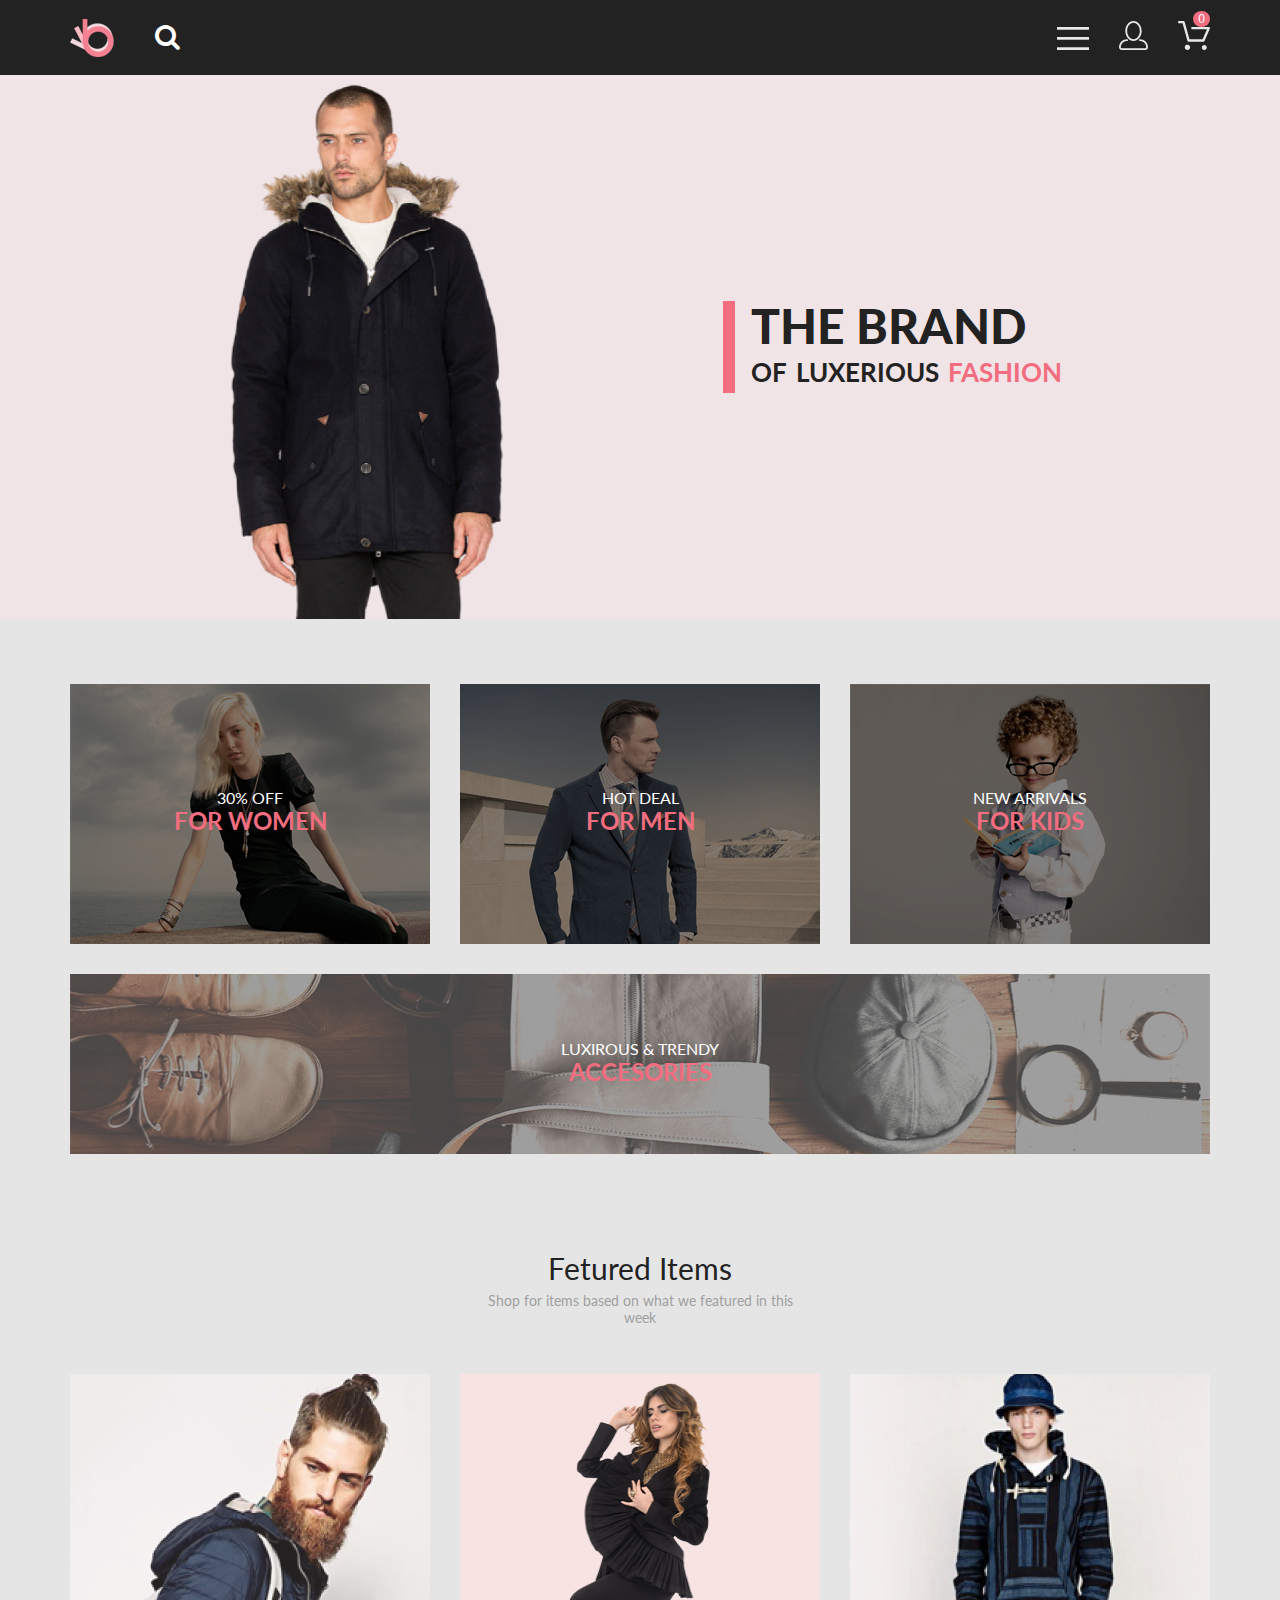
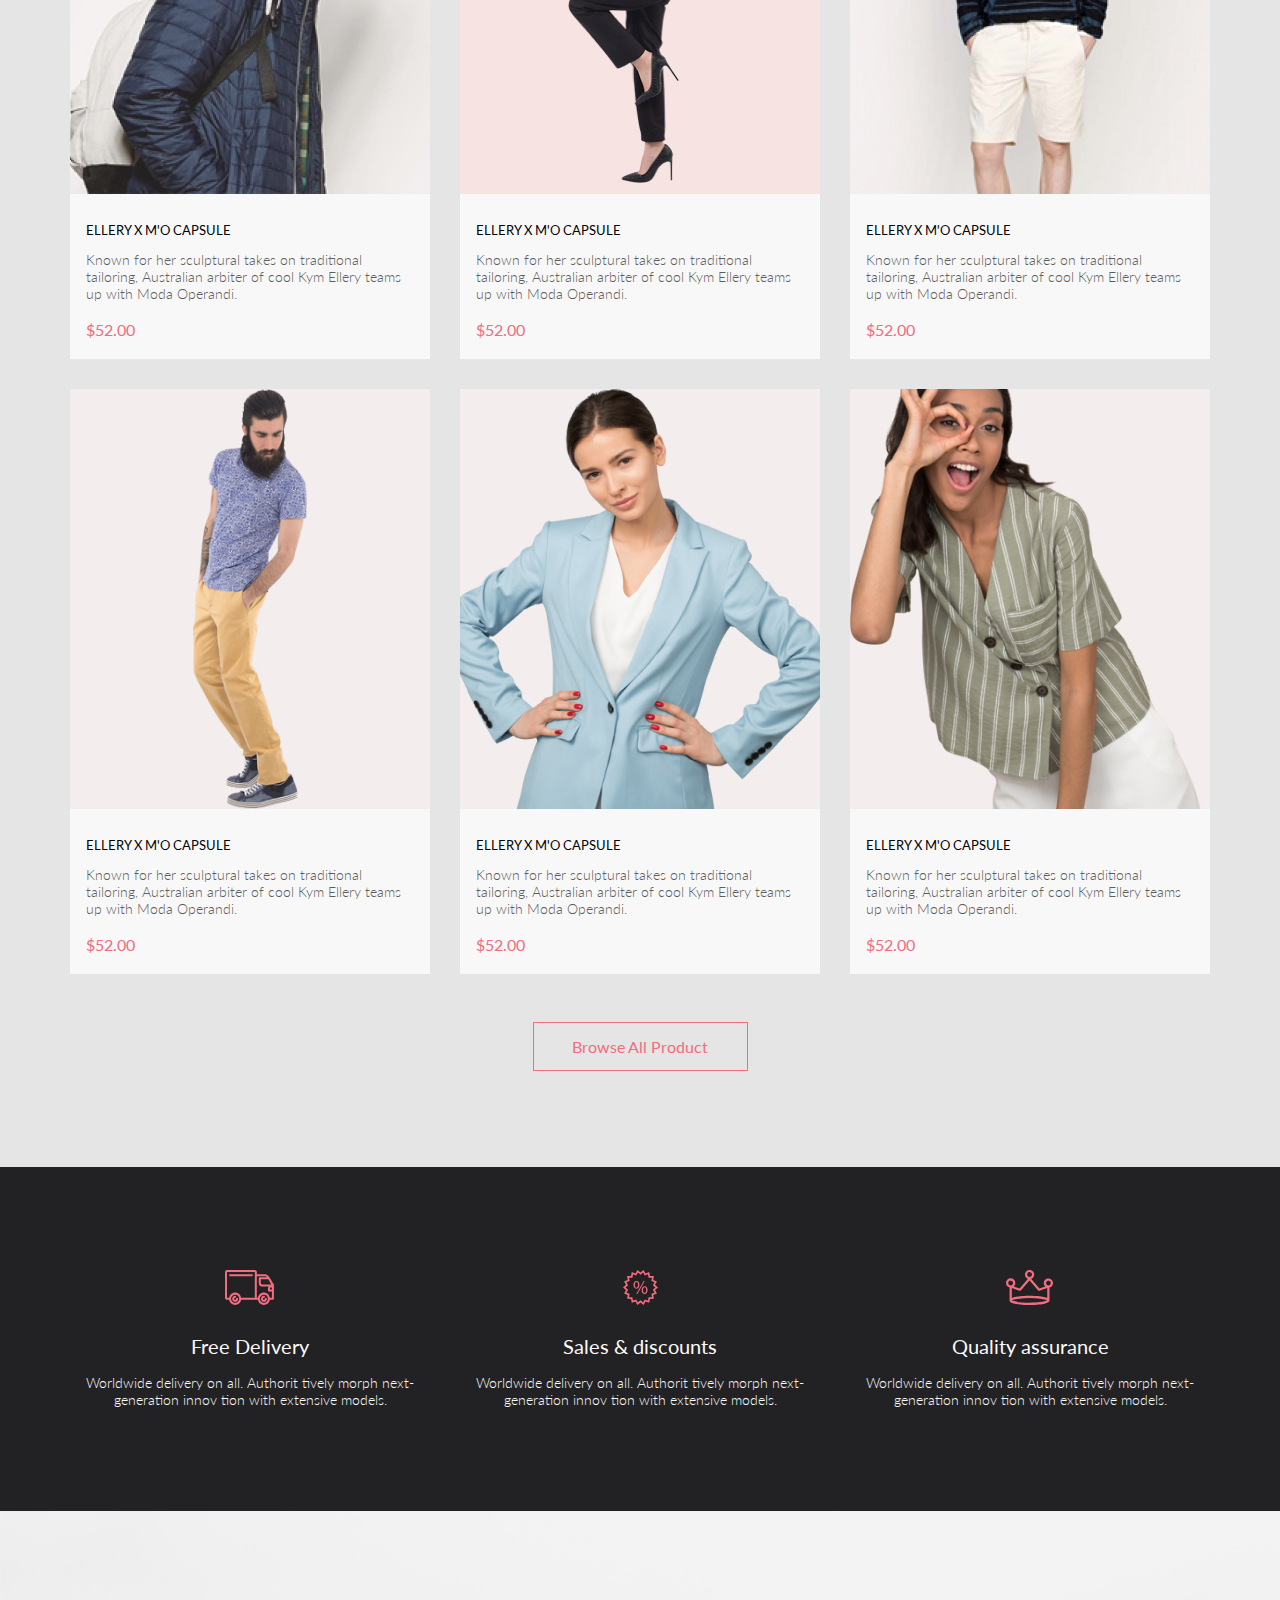
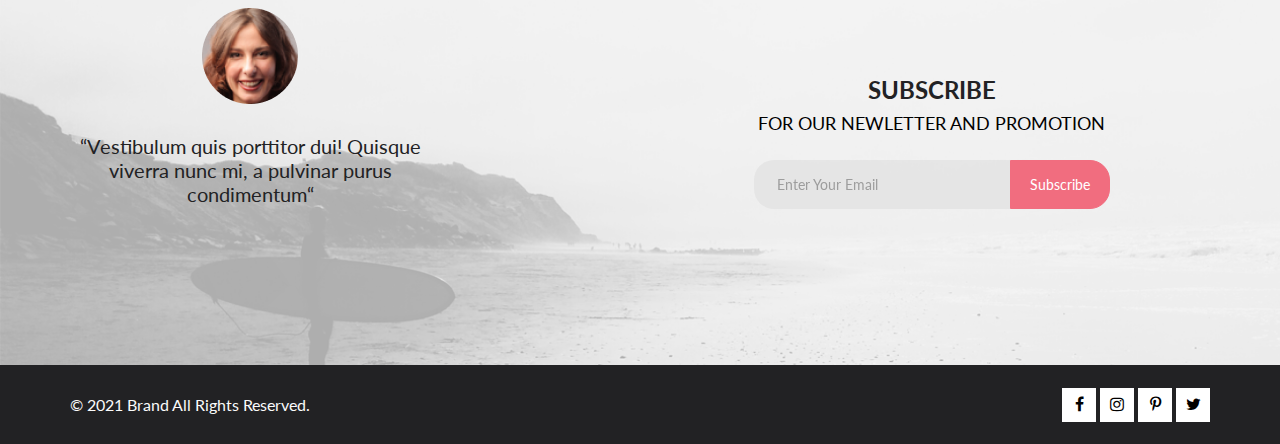
==== commit 07bcbbab: "Фиксирование каких-то древних правок" ====
--- a/index.html
+++ b/index.html
@@ -1,315 +1,403 @@
 <!DOCTYPE html>
 <html lang="en">
-
-<head>
-    <meta charset="UTF-8">
-    <meta http-equiv="X-UA-Compatible" content="IE=edge">
-    <meta name="viewport" content="width=device-width, initial-scale=1.0">
+  <head>
+    <meta charset="UTF-8" />
+    <meta http-equiv="X-UA-Compatible" content="IE=edge" />
+    <meta name="viewport" content="width=device-width, initial-scale=1.0" />
     <title>Home page</title>
-    <link rel="stylesheet" href="style.css">
-    <link rel="stylesheet" href="https://maxcdn.bootstrapcdn.com/font-awesome/4.5.0/css/font-awesome.min.css">
+    <link rel="icon" href="image/favicon.ico" />
+    <link rel="stylesheet" href="style.css" />
+    <link
+      rel="stylesheet"
+      href="https://maxcdn.bootstrapcdn.com/font-awesome/4.5.0/css/font-awesome.min.css"
+    />
 
     <style>
-        @import url('https://fonts.googleapis.com/css2?family=Lato:wght@400;700;900&display=swap');
-
-        @import url('https://fonts.googleapis.com/css2?family=Lato:wght@300&display=swap');
+      @import url("https://fonts.googleapis.com/css2?family=Lato:wght@400;700;900&display=swap");
+
+      @import url("https://fonts.googleapis.com/css2?family=Lato:wght@300&display=swap");
     </style>
-
-    <script src="https://ajax.googleapis.com/ajax/libs/jquery/3.3.1/jquery.min.js"></script>
-</head>
-
-
-<body>
+  </head>
+
+  <body>
     <header class="header">
-        <div class="header_box container">
-            <div class="header_left">
-                <a href="index.html" class="logo"><img src="image/logo.svg" alt="logo"></a>
-                <form action="#" class="search_field" id="header_search">
-                    <button class="button_search_field" type="button" form="header_search"><span
-                            class="fa fa-search fa-2x" aria-hidden="true"></span></button>
-                    <input type="search" id="search" placeholder="Enter the product name..." autocomplete="off" />
-                </form>
-            </div>
-
-            <div class="header_right">
-                <nav class="menu">
-                    <a class="header_right_link" href="#"><img src="image/menu.svg" alt="menu"></a>
-                    <div class="menu_box">
-                        <h2 class="menu_box_heading">MENU</h2>
-                        <div class="menu_box_item">
-                            <h3 class="item_heading">MAN</h3>
-                            <a class="item_link" href="#">Accessories</a>
-                            <a class="item_link" href="#">Bags</a>
-                            <a class="item_link" href="#">Denim</a>
-                            <a class="item_link" href="#">T-Shirts</a>
-                        </div>
-                        <div class="menu_box_item">
-                            <h3 class="item_heading">WOMAN</h3>
-                            <a class="item_link" href="#">Accessories</a>
-                            <a class="item_link" href="#">Jackets & Coats</a>
-                            <a class="item_link" href="#">Polos</a>
-                            <a class="item_link" href="#">T-Shirts</a>
-                            <a class="item_link" href="#">Shirts</a>
-                        </div>
-                        <div class="menu_box_item">
-                            <h3 class="item_heading">KIDS</h3>
-                            <a class="item_link" href="#">Accessories</a>
-                            <a class="item_link" href="#">Bags</a>
-                            <a class="item_link" href="#">Denim</a>
-                            <a class="item_link" href="#">T-Shirts</a>
-                            <a class="item_link" href="#">T-Shirts</a>
-                            <a class="item_link" href="#">Bags</a>
-                        </div>
-                    </div>
-                </nav>
-                <a class="header_right_link header_home" href="registration.html"><img src="image/personal_account.svg"
-                        alt="account"></a>
-                <a class="header_cart" href="cart.html"><img src="image/basket.svg" alt="basket"></a>
-            </div>
-        </div>
+      <div class="header_box container">
+        <div class="header_left">
+          <a href="index.html" class="logo"
+            ><img src="image/logo.svg" alt="logo"
+          /></a>
+          <form action="#" class="search_field" id="header_search">
+            <button
+              class="button_search_field"
+              type="button"
+              form="header_search"
+            >
+              <span class="fa fa-search fa-2x" aria-hidden="true"></span>
+            </button>
+            <input
+              type="search"
+              id="search"
+              placeholder="Enter the product name..."
+              autocomplete="off"
+            />
+          </form>
+        </div>
+
+        <div class="header_right">
+          <nav class="menu">
+            <a class="header_right_link" href="#"
+              ><img src="image/menu.svg" alt="menu"
+            /></a>
+            <div class="menu_box">
+              <h2 class="menu_box_heading">MENU</h2>
+              <div class="menu_box_item">
+                <h3 class="item_heading">MAN</h3>
+                <a class="item_link" href="#">Accessories</a>
+                <a class="item_link" href="#">Bags</a>
+                <a class="item_link" href="#">Denim</a>
+                <a class="item_link" href="#">T-Shirts</a>
+              </div>
+              <div class="menu_box_item">
+                <h3 class="item_heading">WOMAN</h3>
+                <a class="item_link" href="#">Accessories</a>
+                <a class="item_link" href="#">Jackets & Coats</a>
+                <a class="item_link" href="#">Polos</a>
+                <a class="item_link" href="#">T-Shirts</a>
+                <a class="item_link" href="#">Shirts</a>
+              </div>
+              <div class="menu_box_item">
+                <h3 class="item_heading">KIDS</h3>
+                <a class="item_link" href="#">Accessories</a>
+                <a class="item_link" href="#">Bags</a>
+                <a class="item_link" href="#">Denim</a>
+                <a class="item_link" href="#">T-Shirts</a>
+                <a class="item_link" href="#">T-Shirts</a>
+                <a class="item_link" href="#">Bags</a>
+              </div>
+            </div>
+          </nav>
+          <a class="header_right_link header_home" href="registration.html"
+            ><img src="image/personal_account.svg" alt="account"
+          /></a>
+          <a class="header_cart" href="cart.html"
+            ><span class="count_goods">0</span>
+            <img src="image/basket.svg" alt="basket"
+          /></a>
+        </div>
+      </div>
     </header>
 
-
     <div class="brand">
-        <div class="brand_box container">
-            <img class="brand_men" src="image/man_brand.png" alt="photo">
-            <div class="brand_box_head">
-                <span class="vertical_line"></span>
-                <div class="brand_box_text">
-                    <h1 class="brand_box_h1">The brand</h1>
-                    <h2 class="brand_box_h2">of luxerious <span class="pink_text">fashion</span></h2>
-                </div>
-            </div>
-        </div>
+      <div class="brand_box container">
+        <img class="brand_men" src="image/man_brand.png" alt="photo" />
+        <div class="brand_box_head">
+          <span class="vertical_line"></span>
+          <div class="brand_box_text">
+            <h1 class="brand_box_h1">The brand</h1>
+            <h2 class="brand_box_h2">
+              of luxerious <span class="pink_text">fashion</span>
+            </h2>
+          </div>
+        </div>
+      </div>
     </div>
 
     <div class="background_page_index">
-        <section class="chapters container">
-            <div class="chapters_box">
-                <article class="chapters_card">
-                    <a href="catalog.html" class="chapters_link"><img class="chapters_img" src="image/for_women.png"
-                            alt="photo">
-                        <div class="chapters_text_box">
-                            <p class="chapters_text">30% OFF</p>
-                            <h3 class="chapters_heading">FOR WOMEN</h3>
-                        </div>
-                    </a>
-                </article>
-
-                <article class="chapters_card">
-                    <a href="catalog.html" class="chapters_link"><img class="chapters_img" src="image/for_men.png"
-                            alt="photo">
-                        <div class="chapters_text_box">
-                            <p class="chapters_text">hot deal</p>
-                            <h3 class="chapters_heading">FOR MEN</h3>
-                        </div>
-                    </a>
-                </article>
-
-                <article class="chapters_card">
-                    <a href="catalog.html" class="chapters_link"><img class="chapters_img" src="image/for_kids.png"
-                            alt="photo">
-                        <div class="chapters_text_box">
-                            <p class="chapters_text">new arrivals</p>
-                            <h3 class="chapters_heading">FOR KIDS</h3>
-                        </div>
-                    </a>
-                </article>
-            </div>
-
-            <article class="chapters_card chapters_accesories">
-                <a href="catalog.html" class="chapters_link accesories_link"><img class="chapters_img accesories_img"
-                        src="image/accesories.png" alt="photo">
-                    <div class="chapters_text_box accesories_text_box">
-                        <p class="chapters_text">luxirous & trendy</p>
-                        <h3 class="chapters_heading">ACCESORIES</h3>
-                    </div>
-                </a>
-            </article>
+      <section class="chapters container">
+        <div class="chapters_box">
+          <article class="chapters_card">
+            <a href="catalog.html" class="chapters_link"
+              ><img
+                class="chapters_img"
+                src="image/for_women.png"
+                alt="photo"
+              />
+              <div class="chapters_text_box">
+                <p class="chapters_text">30% OFF</p>
+                <h3 class="chapters_heading">FOR WOMEN</h3>
+              </div>
+            </a>
+          </article>
+
+          <article class="chapters_card">
+            <a href="catalog.html" class="chapters_link"
+              ><img class="chapters_img" src="image/for_men.png" alt="photo" />
+              <div class="chapters_text_box">
+                <p class="chapters_text">hot deal</p>
+                <h3 class="chapters_heading">FOR MEN</h3>
+              </div>
+            </a>
+          </article>
+
+          <article class="chapters_card">
+            <a href="catalog.html" class="chapters_link"
+              ><img class="chapters_img" src="image/for_kids.png" alt="photo" />
+              <div class="chapters_text_box">
+                <p class="chapters_text">new arrivals</p>
+                <h3 class="chapters_heading">FOR KIDS</h3>
+              </div>
+            </a>
+          </article>
+        </div>
+
+        <article class="chapters_card chapters_accesories">
+          <a href="catalog.html" class="chapters_link accesories_link"
+            ><img
+              class="chapters_img accesories_img"
+              src="image/accesories.png"
+              alt="photo"
+            />
+            <div class="chapters_text_box accesories_text_box">
+              <p class="chapters_text">luxirous & trendy</p>
+              <h3 class="chapters_heading">ACCESORIES</h3>
+            </div>
+          </a>
+        </article>
+      </section>
+
+      <section class="catalog_box container">
+        <h2 class="catalog_head">Fetured Items</h2>
+        <p class="catalog_text">
+          Shop for items based on what we featured in this week
+        </p>
+        <div class="card_box">
+          <figure class="card">
+            <a href="product.html" class="card_link">
+              <img
+                class="card_img"
+                src="image/image_card/card_1.png"
+                alt="photo"
+              />
+              <div class="card_info">
+                <h3 class="card_head">ELLERY X M'O CAPSULE</h3>
+                <p class="card_text">
+                  Known for her sculptural takes on traditional tailoring,
+                  Australian arbiter of cool Kym Ellery teams up with Moda
+                  Operandi.
+                </p>
+                <p class="card_price">$52.00</p>
+              </div>
+            </a>
+            <div class="add_box">
+              <a href="#" class="add">
+                <img src="image/add.svg" alt="add" class="add_img" />
+                <p class="add_text">Add to Cart</p>
+              </a>
+            </div>
+          </figure>
+
+          <figure class="card">
+            <a href="product.html" class="card_link">
+              <img
+                class="card_img"
+                src="image/image_card/card_2.png"
+                alt="photo"
+              />
+              <div class="card_info">
+                <h3 class="card_head">ELLERY X M'O CAPSULE</h3>
+                <p class="card_text">
+                  Known for her sculptural takes on traditional tailoring,
+                  Australian arbiter of cool Kym Ellery teams up with Moda
+                  Operandi.
+                </p>
+                <p class="card_price">$52.00</p>
+              </div>
+            </a>
+            <div class="add_box">
+              <a href="#" class="add">
+                <img src="image/add.svg" alt="add" class="add_img" />
+                <p class="add_text">Add to Cart</p>
+              </a>
+            </div>
+          </figure>
+
+          <figure class="card">
+            <a href="product.html" class="card_link">
+              <img
+                class="card_img"
+                src="image/image_card/card_3.png"
+                alt="photo"
+              />
+              <div class="card_info">
+                <h3 class="card_head">ELLERY X M'O CAPSULE</h3>
+                <p class="card_text">
+                  Known for her sculptural takes on traditional tailoring,
+                  Australian arbiter of cool Kym Ellery teams up with Moda
+                  Operandi.
+                </p>
+                <p class="card_price">$52.00</p>
+              </div>
+            </a>
+            <div class="add_box">
+              <a href="#" class="add">
+                <img src="image/add.svg" alt="add" class="add_img" />
+                <p class="add_text">Add to Cart</p>
+              </a>
+            </div>
+          </figure>
+
+          <figure class="card">
+            <a href="product.html" class="card_link">
+              <img
+                class="card_img"
+                src="image/image_card/card_4.png"
+                alt="photo"
+              />
+              <div class="card_info">
+                <h3 class="card_head">ELLERY X M'O CAPSULE</h3>
+                <p class="card_text">
+                  Known for her sculptural takes on traditional tailoring,
+                  Australian arbiter of cool Kym Ellery teams up with Moda
+                  Operandi.
+                </p>
+                <p class="card_price">$52.00</p>
+              </div>
+            </a>
+            <div class="add_box">
+              <a href="#" class="add">
+                <img src="image/add.svg" alt="add" class="add_img" />
+                <p class="add_text">Add to Cart</p>
+              </a>
+            </div>
+          </figure>
+
+          <figure class="card">
+            <a href="product.html" class="card_link">
+              <img
+                class="card_img"
+                src="image/image_card/card_5.png"
+                alt="photo"
+              />
+              <div class="card_info">
+                <h3 class="card_head">ELLERY X M'O CAPSULE</h3>
+                <p class="card_text">
+                  Known for her sculptural takes on traditional tailoring,
+                  Australian arbiter of cool Kym Ellery teams up with Moda
+                  Operandi.
+                </p>
+                <p class="card_price">$52.00</p>
+              </div>
+            </a>
+            <div class="add_box">
+              <a href="#" class="add">
+                <img src="image/add.svg" alt="add" class="add_img" />
+                <p class="add_text">Add to Cart</p>
+              </a>
+            </div>
+          </figure>
+
+          <figure class="card">
+            <a href="product.html" class="card_link">
+              <img
+                class="card_img"
+                src="image/image_card/card_6.png"
+                alt="photo"
+              />
+              <div class="card_info">
+                <h3 class="card_head">ELLERY X M'O CAPSULE</h3>
+                <p class="card_text">
+                  Known for her sculptural takes on traditional tailoring,
+                  Australian arbiter of cool Kym Ellery teams up with Moda
+                  Operandi.
+                </p>
+                <p class="card_price">$52.00</p>
+              </div>
+            </a>
+            <div class="add_box">
+              <a href="#" class="add">
+                <img src="image/add.svg" alt="add" class="add_img" />
+                <p class="add_text">Add to Cart</p>
+              </a>
+            </div>
+          </figure>
+        </div>
+        <a href="catalog.html" class="catalog_button">Browse All Product</a>
+      </section>
+    </div>
+
+    <div class="advantages">
+      <section class="advantages_box container">
+        <article class="advantages_card">
+          <img src="image/auto.svg" alt="svg" class="adv_img" />
+          <h3 class="advantages_head">Free Delivery</h3>
+          <p class="advantages_text">
+            Worldwide delivery on all. Authorit tively morph next-generation
+            innov tion with extensive models.
+          </p>
+        </article>
+        <article class="advantages_card">
+          <img src="image/percent.svg" alt="svg" class="adv_img" />
+          <h3 class="advantages_head">Sales & discounts</h3>
+          <p class="advantages_text">
+            Worldwide delivery on all. Authorit tively morph next-generation
+            innov tion with extensive models.
+          </p>
+        </article>
+        <article class="advantages_card">
+          <img src="image/crown.svg" alt="svg" class="adv_img" />
+          <h3 class="advantages_head">Quality assurance</h3>
+          <p class="advantages_text">
+            Worldwide delivery on all. Authorit tively morph next-generation
+            innov tion with extensive models.
+          </p>
+        </article>
+      </section>
+    </div>
+
+    <footer class="footer">
+      <div class="background_footer">
+        <section class="feedback">
+          <div class="feedback_box container">
+            <figure class="comment">
+              <img src="image/Intersect.png" alt="photo" />
+              <figcaption class="comment_text">
+                “Vestibulum quis porttitor dui! Quisque viverra nunc mi, a
+                pulvinar purus condimentum“
+              </figcaption>
+            </figure>
+            <div class="subscribe">
+              <div class="subscribe_text">
+                <h2 class="subscribe_head">subscribe</h2>
+                <p class="subscribe_text_p">FOR OUR NEWLETTER AND PROMOTION</p>
+              </div>
+              <form action="#" class="form_email" id="subscribe_email">
+                <input
+                  class="input_email"
+                  type="email"
+                  placeholder="Enter Your Email"
+                />
+                <button
+                  class="button_email"
+                  type="submit"
+                  form="subscribe_email"
+                >
+                  Subscribe
+                </button>
+              </form>
+            </div>
+          </div>
         </section>
-
-
-        <section class="catalog_box container">
-            <h2 class="catalog_head">Fetured Items</h2>
-            <p class="catalog_text">Shop for items based on what we featured in this week</p>
-            <div class="card_box">
-
-                <figure class="card">
-                    <a href="product.html" class="card_link">
-                        <img class="card_img" src="image/image_card/card_1.png" alt="photo">
-                        <div class="card_info">
-                            <h3 class="card_head">ELLERY X M'O CAPSULE</h3>
-                            <p class="card_text">Known for her sculptural takes on traditional tailoring, Australian
-                                arbiter of cool Kym Ellery teams up with Moda Operandi.</p>
-                            <p class="card_price">$52.00</p>
-                        </div>
-                    </a>
-                    <div class="add_box">
-                        <a href="#" class="add">
-                            <img src="image/add.svg" alt="add" class="add_img">
-                            <p class="add_text">Add to Cart</p>
-                        </a>
-                    </div>
-                </figure>
-
-                <figure class="card">
-                    <a href="product.html" class="card_link">
-                        <img class="card_img" src="image/image_card/card_2.png" alt="photo">
-                        <div class="card_info">
-                            <h3 class="card_head">ELLERY X M'O CAPSULE</h3>
-                            <p class="card_text">Known for her sculptural takes on traditional tailoring, Australian
-                                arbiter of cool Kym Ellery teams up with Moda Operandi.</p>
-                            <p class="card_price">$52.00</p>
-                        </div>
-                    </a>
-                    <div class="add_box">
-                        <a href="#" class="add">
-                            <img src="image/add.svg" alt="add" class="add_img">
-                            <p class="add_text">Add to Cart</p>
-                        </a>
-                    </div>
-                </figure>
-
-                <figure class="card">
-                    <a href="product.html" class="card_link">
-                        <img class="card_img" src="image/image_card/card_3.png" alt="photo">
-                        <div class="card_info">
-                            <h3 class="card_head">ELLERY X M'O CAPSULE</h3>
-                            <p class="card_text">Known for her sculptural takes on traditional tailoring, Australian
-                                arbiter of cool Kym Ellery teams up with Moda Operandi.</p>
-                            <p class="card_price">$52.00</p>
-                        </div>
-                    </a>
-                    <div class="add_box">
-                        <a href="#" class="add">
-                            <img src="image/add.svg" alt="add" class="add_img">
-                            <p class="add_text">Add to Cart</p>
-                        </a>
-                    </div>
-                </figure>
-
-                <figure class="card">
-                    <a href="product.html" class="card_link">
-                        <img class="card_img" src="image/image_card/card_4.png" alt="photo">
-                        <div class="card_info">
-                            <h3 class="card_head">ELLERY X M'O CAPSULE</h3>
-                            <p class="card_text">Known for her sculptural takes on traditional tailoring, Australian
-                                arbiter of cool Kym Ellery teams up with Moda Operandi.</p>
-                            <p class="card_price">$52.00</p>
-                        </div>
-                    </a>
-                    <div class="add_box">
-                        <a href="#" class="add">
-                            <img src="image/add.svg" alt="add" class="add_img">
-                            <p class="add_text">Add to Cart</p>
-                        </a>
-                    </div>
-                </figure>
-
-                <figure class="card">
-                    <a href="product.html" class="card_link">
-                        <img class="card_img" src="image/image_card/card_5.png" alt="photo">
-                        <div class="card_info">
-                            <h3 class="card_head">ELLERY X M'O CAPSULE</h3>
-                            <p class="card_text">Known for her sculptural takes on traditional tailoring, Australian
-                                arbiter of cool Kym Ellery teams up with Moda Operandi.</p>
-                            <p class="card_price">$52.00</p>
-                        </div>
-                    </a>
-                    <div class="add_box">
-                        <a href="#" class="add">
-                            <img src="image/add.svg" alt="add" class="add_img">
-                            <p class="add_text">Add to Cart</p>
-                        </a>
-                    </div>
-                </figure>
-
-                <figure class="card">
-                    <a href="product.html" class="card_link">
-                        <img class="card_img" src="image/image_card/card_6.png" alt="photo">
-                        <div class="card_info">
-                            <h3 class="card_head">ELLERY X M'O CAPSULE</h3>
-                            <p class="card_text">Known for her sculptural takes on traditional tailoring, Australian
-                                arbiter of cool Kym Ellery teams up with Moda Operandi.</p>
-                            <p class="card_price">$52.00</p>
-                        </div>
-                    </a>
-                    <div class="add_box">
-                        <a href="#" class="add">
-                            <img src="image/add.svg" alt="add" class="add_img">
-                            <p class="add_text">Add to Cart</p>
-                        </a>
-                    </div>
-                </figure>
-            </div>
-            <a href="catalog.html" class="catalog_button">Browse All Product</a>
-        </section>
-    </div>
-
-
-    <div class="advantages">
-        <section class="advantages_box container">
-            <article class="advantages_card">
-                <img src="image/auto.svg" alt="svg" class="adv_img">
-                <h3 class="advantages_head">Free Delivery</h3>
-                <p class="advantages_text">Worldwide delivery on all. Authorit tively morph next-generation innov
-                    tion with extensive models.</p>
-            </article>
-            <article class="advantages_card">
-                <img src="image/percent.svg" alt="svg" class="adv_img">
-                <h3 class="advantages_head">Sales & discounts</h3>
-                <p class="advantages_text">Worldwide delivery on all. Authorit tively morph next-generation innov
-                    tion with extensive models.</p>
-            </article>
-            <article class="advantages_card">
-                <img src="image/crown.svg" alt="svg" class="adv_img">
-                <h3 class="advantages_head">Quality assurance</h3>
-                <p class="advantages_text">Worldwide delivery on all. Authorit tively morph next-generation innov
-                    tion with extensive models.</p>
-            </article>
-        </section>
-    </div>
-
-
-    <footer class="footer">
-        <div class="background_footer">
-            <section class="feedback">
-                <div class="feedback_box container">
-                    <figure class="comment">
-                        <img src="image/Intersect.png" alt="photo">
-                        <figcaption class="comment_text">“Vestibulum quis porttitor dui! Quisque viverra nunc mi, a
-                            pulvinar purus condimentum“</figcaption>
-                    </figure>
-                    <div class="subscribe">
-                        <div class="subscribe_text">
-                            <h2 class="subscribe_head">subscribe</h2>
-                            <p class="subscribe_text_p">FOR OUR NEWLETTER AND PROMOTION</p>
-                        </div>
-                        <form action="#" class="form_email" id="subscribe_email">
-                            <input class="input_email" type="email" placeholder="Enter Your Email">
-                            <button class="button_email" type="submit" form="subscribe_email">Subscribe</button>
-                        </form>
-                    </div>
-                </div>
-            </section>
-        </div>
-
-        <div class="footer_copyright">
-            <div class="copyright container">
-                <p class="copyright_text">&copy; 2021 Brand All Rights Reserved.</p>
-                <nav class="footer_links">
-                    <a href="#" class="links"><span class="fa fa-facebook" aria-hidden="true"></span>
-                    </a>
-                    <a href="#" class="links"><span class="fa fa-instagram" aria-hidden="true"></span>
-                    </a>
-                    <a href="#" class="links"><span class="fa fa-pinterest-p" aria-hidden="true"></span>
-                    </a>
-                    <a href="#" class="links"><span class="fa fa-twitter" aria-hidden="true"></span></a>
-                </nav>
-            </div>
-        </div>
+      </div>
+
+      <div class="footer_copyright">
+        <div class="copyright container">
+          <p class="copyright_text">&copy; 2021 Brand All Rights Reserved.</p>
+          <nav class="footer_links">
+            <a href="#" class="links"
+              ><span class="fa fa-facebook" aria-hidden="true"></span>
+            </a>
+            <a href="#" class="links"
+              ><span class="fa fa-instagram" aria-hidden="true"></span>
+            </a>
+            <a href="#" class="links"
+              ><span class="fa fa-pinterest-p" aria-hidden="true"></span>
+            </a>
+            <a href="#" class="links"
+              ><span class="fa fa-twitter" aria-hidden="true"></span
+            ></a>
+          </nav>
+        </div>
+      </div>
     </footer>
-
-</body>
-
-</html>+  </body>
+</html>
--- a/style.css
+++ b/style.css
@@ -10,7 +10,7 @@
 }
 
 .pink_text {
-  color: #F16D7F;
+  color: #f16d7f;
 }
 
 .container {
@@ -58,29 +58,31 @@
 .button_search_field {
   padding: 18px 18px 18px 25px;
   background: #222;
-  color: #FFF;
+  color: #fff;
   border: transparent;
   cursor: pointer;
 }
 
 #search {
-  font: 400 16px/50px 'Lato';
+  font: 400 16px/50px "Lato";
   width: 0px;
   border-radius: 20px;
   border: transparent;
   height: 50px;
   color: #222224;
   text-align: center;
-  background: #F1E4E6;
-  -webkit-transition: width .55s ease-in-out;
-  transition: width .55s ease-in-out;
+  background: #f1e4e6;
+  -webkit-transition: width 0.55s ease-in-out;
+  transition: width 0.55s ease-in-out;
 }
 
 .search_field:hover .button_search_field {
-  color: #F16D7F;
-}
-
-.search_field:hover #search, #search:focus, #search:active #search {
+  color: #f16d7f;
+}
+
+.search_field:hover #search,
+#search:focus,
+#search:active #search {
   width: 700px;
 }
 
@@ -104,6 +106,19 @@
 
 .header_cart {
   padding: 15px 0 15px 15px;
+  position: relative;
+}
+
+.count_goods {
+  position: absolute;
+  background-color: #f16d7f;
+  color: #fff;
+  padding: 1px 5px;
+  right: 0px;
+  font-size: 12px;
+  top: 5px;
+  border: none;
+  border-radius: 50%;
 }
 
 .menu_box {
@@ -112,7 +127,7 @@
   -webkit-box-direction: normal;
       -ms-flex-direction: column;
           flex-direction: column;
-  background: #FFFFFF;
+  background: #ffffff;
   -webkit-box-shadow: 6px 4px 35px rgba(0, 0, 0, 0.21);
           box-shadow: 6px 4px 35px rgba(0, 0, 0, 0.21);
   border-radius: 5px;
@@ -133,12 +148,12 @@
 }
 
 .menu_box::before {
-  content: '';
+  content: "";
   display: block;
   height: 12px;
   width: 12px;
   position: absolute;
-  background-color: #FFFFFF;
+  background-color: #ffffff;
   border-left: 1px solid rgba(0, 0, 0, 0.21);
   border-top: 1px solid rgba(0, 0, 0, 0.21);
   top: -6px;
@@ -148,28 +163,28 @@
 }
 
 .menu_box_heading {
-  font: 700 14px/17px 'Lato';
+  font: 700 14px/17px "Lato";
   color: #000000;
   margin: 37px 0 9.5px 34px;
   text-transform: uppercase;
 }
 
 .item_heading {
-  font-family: 'Lato', sans-serif;
+  font-family: "Lato", sans-serif;
   font-weight: 400;
   font-size: 14px;
   line-height: 17px;
-  color: #F16D7F;
+  color: #f16d7f;
   margin: 14.5px 0 6.5px 34px;
   text-transform: uppercase;
 }
 
 .item_link {
-  font-family: 'Lato', sans-serif;
+  font-family: "Lato", sans-serif;
   font-weight: 400;
   font-size: 14px;
   line-height: 17px;
-  color: #6F6E6E;
+  color: #6f6e6e;
   padding-left: 54px;
   padding-top: 5.5px;
   padding-bottom: 5.5px;
@@ -178,15 +193,15 @@
 }
 
 .item_link:hover {
-  color: #FFFFFF;
-  background: #F16D7F;
+  color: #ffffff;
+  background: #f16d7f;
   -webkit-transition: all 0.2s ease;
   transition: all 0.2s ease;
 }
 
 /*БЛОК МУЖИК С ЛОГОТИПОМ СПРАВА*/
 .brand {
-  background: #F1E4E6;
+  background: #f1e4e6;
 }
 
 .brand_box {
@@ -215,7 +230,7 @@
 .vertical_line {
   height: 100%;
   width: 12px;
-  background: #F16D7F;
+  background: #f16d7f;
   margin-right: 16px;
 }
 
@@ -234,20 +249,20 @@
 }
 
 .brand_box_h1 {
-  font: 900 48px/42px 'Lato';
+  font: 900 48px/42px "Lato";
   text-transform: uppercase;
   color: #222222;
 }
 
 .brand_box_h2 {
-  font: 700 37px/42px 'Lato';
+  font: 700 37px/42px "Lato";
   font-variant: small-caps;
   color: #222222;
 }
 
 /*БЛОК РАЗДЕЛЫ "ДЛЯ ЖЕНЩИН" "ДЛЯ МУЖЧИН" "ДЛЯ ДЕТЕЙ"...*/
 .background_page_index {
-  background: #E5E5E5;
+  background: #e5e5e5;
   padding-top: 65px;
   padding-bottom: 95.5px;
 }
@@ -285,15 +300,15 @@
 }
 
 .chapters_text {
-  font: 400 16px/19px 'Lato';
+  font: 400 16px/19px "Lato";
   text-transform: uppercase;
-  color: #FFFFFF;
+  color: #ffffff;
 }
 
 .chapters_heading {
   text-transform: uppercase;
-  color: #F16D7F;
-  font: 700 24px/28px 'Lato';
+  color: #f16d7f;
+  font: 700 24px/28px "Lato";
 }
 
 .chapters_accesories {
@@ -307,10 +322,10 @@
 .chapters_card:hover .chapters_img {
   -webkit-filter: none;
           filter: none;
-  -webkit-transition: -webkit-filter .55s ease;
-  transition: -webkit-filter .55s ease;
-  transition: filter .55s ease;
-  transition: filter .55s ease, -webkit-filter .55s ease;
+  -webkit-transition: -webkit-filter 0.55s ease;
+  transition: -webkit-filter 0.55s ease;
+  transition: filter 0.55s ease;
+  transition: filter 0.55s ease, -webkit-filter 0.55s ease;
 }
 
 /*БЛОК С КАРТОЧКАМИ ТОВАРОВ*/
@@ -329,14 +344,14 @@
 }
 
 .catalog_head {
-  font: 400 30px/36px 'Lato';
+  font: 400 30px/36px "Lato";
   color: #222222;
   text-transform: capitalize;
 }
 
 .catalog_text {
-  font: 400 14px/17px 'Lato';
-  color: #9F9F9F;
+  font: 400 14px/17px "Lato";
+  color: #9f9f9f;
   margin-top: 6px;
   width: 340px;
   text-align: center;
@@ -356,7 +371,7 @@
 
 .card {
   width: 360px;
-  background: #F8F8F8;
+  background: #f8f8f8;
   position: relative;
   margin-bottom: 30px;
 }
@@ -391,19 +406,19 @@
 }
 
 .card_head {
-  font: 400 13px/16px 'Lato';
+  font: 400 13px/16px "Lato";
   color: #000000;
 }
 
 .card_text {
-  font: 300 14px/17px 'Lato';
-  color: #5D5D5D;
+  font: 300 14px/17px "Lato";
+  color: #5d5d5d;
   margin: 13px 0 18px 0;
 }
 
 .card_price {
-  font: 400 16px/19px 'Lato';
-  color: #F16D7F;
+  font: 400 16px/19px "Lato";
+  color: #f16d7f;
 }
 
 .add_box {
@@ -425,40 +440,40 @@
       -ms-flex-align: center;
           align-items: center;
   padding: 10px;
-  border: 1px solid #FFFFFF;
-  -webkit-transition: -webkit-box-shadow .2s ease;
-  transition: -webkit-box-shadow .2s ease;
-  transition: box-shadow .2s ease;
-  transition: box-shadow .2s ease, -webkit-box-shadow .2s ease;
+  border: 1px solid #ffffff;
+  -webkit-transition: -webkit-box-shadow 0.2s ease;
+  transition: -webkit-box-shadow 0.2s ease;
+  transition: box-shadow 0.2s ease;
+  transition: box-shadow 0.2s ease, -webkit-box-shadow 0.2s ease;
 }
 
 .add_text {
-  font: 400 14px/17px 'Lato';
-  color: #FFFFFF;
+  font: 400 14px/17px "Lato";
+  color: #ffffff;
   margin-left: 11px;
 }
 
 .add:hover {
-  -webkit-box-shadow: 0 0px 10px #FFFFFF;
-          box-shadow: 0 0px 10px #FFFFFF;
+  -webkit-box-shadow: 0 0px 10px #ffffff;
+          box-shadow: 0 0px 10px #ffffff;
 }
 
 .catalog_button {
   display: block;
-  font: 400 16px/19px 'Lato';
+  font: 400 16px/19px "Lato";
   text-decoration: none;
-  color: #F16D7F;
-  border: 1px solid #F16D7F;
+  color: #f16d7f;
+  border: 1px solid #f16d7f;
   padding: 14px 38.5px;
   margin-top: 18.5px;
-  -webkit-transition: all .2s ease;
-  transition: all .2s ease;
+  -webkit-transition: all 0.2s ease;
+  transition: all 0.2s ease;
 }
 
 .catalog_button:hover {
   border: 1px solid transparent;
-  color: #FFFFFF;
-  background-color: #F16D7F;
+  color: #ffffff;
+  background-color: #f16d7f;
 }
 
 /*БЛОК ПРЕИМУЩЕСТВА*/
@@ -486,14 +501,14 @@
 }
 
 .advantages_head {
-  font: 400 20px/24px 'Lato';
-  color: #FBFBFB;
+  font: 400 20px/24px "Lato";
+  color: #fbfbfb;
   margin: 25px 0 16px 0;
 }
 
 .advantages_text {
-  font: 300 14px/17px 'Lato';
-  color: #FBFBFB;
+  font: 300 14px/17px "Lato";
+  color: #fbfbfb;
 }
 
 /*БЛОК ФУТЕР*/
@@ -532,7 +547,7 @@
 }
 
 .comment_text {
-  font: 400 20px/24px 'Lato';
+  font: 400 20px/24px "Lato";
   text-align: center;
   color: #222224;
   margin-top: 30px;
@@ -554,14 +569,14 @@
 }
 
 .subscribe_head {
-  font: 700 24px/37.7px 'Lato';
+  font: 700 24px/37.7px "Lato";
   text-transform: uppercase;
   color: #222224;
   text-align: center;
 }
 
 .subscribe_text_p {
-  font: 400 18px/30px 'Lato';
+  font: 400 18px/30px "Lato";
   text-transform: uppercase;
   text-align: center;
 }
@@ -574,13 +589,13 @@
 }
 
 .input_email {
-  font: 400 14px/49px 'Lato';
+  font: 400 14px/49px "Lato";
   border: 1px solid transparent;
   border-top-left-radius: 20px;
   border-bottom-left-radius: 20px;
   width: 256px;
   height: 49px;
-  background: #E1E1E1;
+  background: #e1e1e1;
   padding-left: 22px;
   color: #222224;
   opacity: 0.67;
@@ -589,20 +604,20 @@
 }
 
 .button_email {
-  font: 400 14px/17px 'Lato';
-  background: #F16D7F;
+  font: 400 14px/17px "Lato";
+  background: #f16d7f;
   width: 100px;
   height: 49px;
   border-radius: 0 20px 20px 0;
-  border: 1px solid #F16D7F;
-  color: #FFFFFF;
-  -webkit-transition: all .2s ease;
-  transition: all .2s ease;
+  border: 1px solid #f16d7f;
+  color: #ffffff;
+  -webkit-transition: all 0.2s ease;
+  transition: all 0.2s ease;
 }
 
 .button_email:hover {
-  color: #F16D7F;
-  background-color: #E1E1E1;
+  color: #f16d7f;
+  background-color: #e1e1e1;
   cursor: pointer;
 }
 
@@ -625,8 +640,8 @@
 }
 
 .copyright_text {
-  font: 400 16px/19px 'Lato';
-  color: #FBFBFB;
+  font: 400 16px/19px "Lato";
+  color: #fbfbfb;
 }
 
 .footer_links {
@@ -642,24 +657,24 @@
 .links {
   width: 32px;
   height: 32px;
-  background: #FFFFFF;
+  background: #ffffff;
   text-decoration: none;
   color: #000000;
   text-align: center;
   line-height: 32px;
   border: 1px solid transparent;
-  -webkit-transition: all .55s ease;
-  transition: all .55s ease;
+  -webkit-transition: all 0.55s ease;
+  transition: all 0.55s ease;
 }
 
 .links:hover {
-  background: #F16D7F;
-  color: #FFFFFF;
+  background: #f16d7f;
+  color: #ffffff;
 }
 
 /*СТИЛИ ДЛЯ СТРАНИЦЫ ПРОДУКТ*/
 .breadcrumb_background {
-  background: #F8F3F4;
+  background: #f8f3f4;
 }
 
 .breadcrumb_nav {
@@ -676,8 +691,8 @@
 }
 
 .breadcrumb_heading {
-  font: 400 24px/29px 'Lato';
-  color: #F16D7F;
+  font: 400 24px/29px "Lato";
+  color: #f16d7f;
   text-transform: uppercase;
   margin: 0;
 }
@@ -696,17 +711,17 @@
 .breadcrumb_link {
   display: block;
   text-decoration: none;
-  font: 300 14px/17px 'Lato';
+  font: 300 14px/17px "Lato";
   color: #636363;
 }
 
 .breadcrumb_link:hover {
-  color: #F16D7F;
+  color: #f16d7f;
 }
 
 .active {
-  font: 700 14px/17px 'Lato';
-  color: #F16D7F;
+  font: 700 14px/17px "Lato";
+  color: #f16d7f;
 }
 
 .breadcrumb_float {
@@ -723,7 +738,7 @@
 
 /*КАРУСЕЛЬ*/
 .background_carousel {
-  background: #F7F7F7;
+  background: #f7f7f7;
   padding: 30px 0;
   -webkit-box-sizing: border-box;
           box-sizing: border-box;
@@ -780,14 +795,16 @@
 }
 
 .carousel__arrow:hover {
-  color: #F16D7F;
+  color: #f16d7f;
 }
 
 input:checked + div ~ div ~ div ~ div .carousel__item {
   background-image: none !important;
 }
 
-input:checked + div *, input:checked + div + input + div .carousel__item, input:checked + div + input + div + input + div * {
+input:checked + div *,
+input:checked + div + input + div .carousel__item,
+input:checked + div + input + div + input + div * {
   display: block;
 }
 
@@ -818,22 +835,22 @@
 }
 
 input:checked + div .carousel__arrow:before {
-  content: '❰';
+  content: "❰";
 }
 
 input:checked + div + input + div + input + div .carousel__arrow:before {
-  content: '❱';
+  content: "❱";
 }
 
 /*БЛОК ИНФОРМАЦИИ О ПРОДУКТЕ . СТРАНИЦА ПРОДУКТ*/
 .background_page_product {
-  background: #E5E5E5;
+  background: #e5e5e5;
   padding-bottom: 98px;
 }
 
 .product_info {
-  border: 1px solid #EAEAEA;
-  background: #FFFFFF;
+  border: 1px solid #eaeaea;
+  background: #ffffff;
   display: -webkit-box;
   display: -ms-flexbox;
   display: flex;
@@ -867,41 +884,41 @@
 
 .chapter_name {
   text-transform: uppercase;
-  font: 300 14px/17px 'Lato';
-  color: #F16D7F;
+  font: 300 14px/17px "Lato";
+  color: #f16d7f;
 }
 
 .product_small_line {
   display: inline-block;
   width: 63px;
   height: 3px;
-  background-color: #F16D7F;
+  background-color: #f16d7f;
   border: none;
   margin: 12px 0;
 }
 
 .product_name {
-  font: 300 18px/16px 'Lato';
-  color: #4D4D4D;
+  font: 300 18px/16px "Lato";
+  color: #4d4d4d;
   max-width: 360px;
   margin: 0 24px;
 }
 
 .product_description {
   display: inline-block;
-  font: 300 14px/17px 'Lato';
+  font: 300 14px/17px "Lato";
   max-width: 555px;
-  color: #5E5E5E;
+  color: #5e5e5e;
   margin: 48px 24px 32px;
 }
 
 .product_price {
-  font: 300 24px/26px 'Lato';
-  color: #F16D7F;
+  font: 300 24px/26px "Lato";
+  color: #f16d7f;
 }
 
 .product_big_line {
-  border: 1px solid #EAEAEA;
+  border: 1px solid #eaeaea;
   width: 641px;
   display: inline-block;
   margin-top: 65px;
@@ -926,27 +943,27 @@
 .select_item {
   background: none;
   border: none;
-  color: #6F6E6E;
-  font: 400 14px/17px 'Lato';
+  color: #6f6e6e;
+  font: 400 14px/17px "Lato";
 }
 
 .option_item {
-  background: #FFFFFF;
-  font: 400 14px/17px 'Lato';
-  color: #F16D7F;
+  background: #ffffff;
+  font: 400 14px/17px "Lato";
+  color: #f16d7f;
   margin-right: -70px;
-  -webkit-transition: all .2s ease;
-  transition: all .2s ease;
+  -webkit-transition: all 0.2s ease;
+  transition: all 0.2s ease;
 }
 
 .select_item:hover {
   cursor: pointer;
-  color: #F16D7F;
+  color: #f16d7f;
 }
 
 .option_item:hover {
-  background: #F16D7F;
-  color: #FFFFFF;
+  background: #f16d7f;
+  color: #ffffff;
 }
 
 .choise_product {
@@ -954,7 +971,7 @@
 }
 
 .control_i_product:hover {
-  color: #F16D7F;
+  color: #f16d7f;
 }
 
 .product_quantity {
@@ -981,8 +998,8 @@
   -webkit-box-align: center;
       -ms-flex-align: center;
           align-items: center;
-  border: 1px solid #F16D7F;
-  background-color: #FFFFFF;
+  border: 1px solid #f16d7f;
+  background-color: #ffffff;
   -webkit-box-pack: center;
       -ms-flex-pack: center;
           justify-content: center;
@@ -994,30 +1011,30 @@
 }
 
 .fa-shopping-cart {
-  color: #F16D7F;
+  color: #f16d7f;
   padding: 0 23.5px;
 }
 
 .product_add_text {
-  font: 400 16px/19px 'Lato';
-  color: #F16D7F;
+  font: 400 16px/19px "Lato";
+  color: #f16d7f;
   padding-right: 56.5px;
-  -webkit-transition: all .2s ease;
-  transition: all .2s ease;
+  -webkit-transition: all 0.2s ease;
+  transition: all 0.2s ease;
 }
 
 .product_add:hover {
-  border: 1px solid #F16D7F;
-  background-color: #F16D7F;
+  border: 1px solid #f16d7f;
+  background-color: #f16d7f;
   cursor: pointer;
 }
 
 .product_add:hover .fa-shopping-cart {
-  color: #FFFFFF;
+  color: #ffffff;
 }
 
 .product_add:hover .product_add_text {
-  color: #FFFFFF;
+  color: #ffffff;
 }
 
 .card_box_product {
@@ -1035,7 +1052,7 @@
 /*СТРАНИЦА КАТАЛОГ*/
 /*БЛОК С ФИЛЬТРАМИ*/
 .background_page_catalog {
-  background: #E5E5E5;
+  background: #e5e5e5;
   padding-top: 51px;
   padding-bottom: 95.5px;
 }
@@ -1074,7 +1091,7 @@
 }
 
 .filter:checked + .filter_check {
-  color: #F16D7F;
+  color: #f16d7f;
 }
 
 .filter:checked ~ .filter_box_mini {
@@ -1089,7 +1106,7 @@
   padding: 46px 17px 17px 17px;
   -webkit-box-sizing: border-box;
           box-sizing: border-box;
-  background: #FFFFFF;
+  background: #ffffff;
   -webkit-box-shadow: 6px 4px 35px rgba(0, 0, 0, 0.21);
           box-shadow: 6px 4px 35px rgba(0, 0, 0, 0.21);
   width: 360px;
@@ -1106,8 +1123,8 @@
 }
 
 .filter_heading {
-  color: #6F6E6E;
-  font: 400 14px/17px 'Lato';
+  color: #6f6e6e;
+  font: 400 14px/17px "Lato";
   text-transform: uppercase;
   display: -webkit-box;
   display: -ms-flexbox;
@@ -1116,8 +1133,8 @@
   -webkit-box-align: center;
       -ms-flex-align: center;
           align-items: center;
-  border-bottom: 1px solid #EBEBEB;
-  border-left: 5px solid #F16D7F;
+  border-bottom: 1px solid #ebebeb;
+  border-left: 5px solid #f16d7f;
   padding-left: 11px;
   cursor: pointer;
 }
@@ -1125,20 +1142,20 @@
 .filter_link {
   text-decoration: none;
   text-transform: capitalize;
-  font: 400 14px/17px 'Lato';
-  color: #6F6E6E;
+  font: 400 14px/17px "Lato";
+  color: #6f6e6e;
   border: 1px solid transparent;
   -webkit-box-sizing: border-box;
           box-sizing: border-box;
   display: none;
   padding: 6px 0 6px 17px;
   width: 100%;
-  -webkit-transition: all .2s ease;
-  transition: all .2s ease;
+  -webkit-transition: all 0.2s ease;
+  transition: all 0.2s ease;
 }
 
 .filter:checked + .filter_heading {
-  color: #F16D7F;
+  color: #f16d7f;
 }
 
 .filter:checked ~ .filter_link {
@@ -1146,8 +1163,8 @@
 }
 
 .filter_link:hover {
-  color: #FFFFFF;
-  background: #F16D7F;
+  color: #ffffff;
+  background: #f16d7f;
   border-radius: 20px;
 }
 
@@ -1175,14 +1192,15 @@
   position: relative;
 }
 
-.control, .variant {
+.control,
+.variant {
   display: none;
 }
 
 .control_item {
-  font: 400 14px/17px 'Lato';
+  font: 400 14px/17px "Lato";
   text-transform: uppercase;
-  color: #6F6E6E;
+  color: #6f6e6e;
   padding: 10px 14px;
 }
 
@@ -1195,7 +1213,7 @@
 }
 
 .control:checked + .control_item {
-  color: #F16D7F;
+  color: #f16d7f;
 }
 
 .control:checked + .control_item + .choise_box {
@@ -1211,7 +1229,7 @@
   width: 100%;
   -webkit-box-sizing: border-box;
           box-sizing: border-box;
-  background: #F7F7F7;
+  background: #f7f7f7;
   -webkit-box-shadow: 6px 4px 35px rgba(0, 0, 0, 0.21);
           box-shadow: 6px 4px 35px rgba(0, 0, 0, 0.21);
 }
@@ -1219,7 +1237,7 @@
 .item {
   display: block;
   font: 400 14px/16px Lato;
-  color: #6F6E6E;
+  color: #6f6e6e;
   padding: 5px 10px;
   -webkit-box-sizing: border-box;
           box-sizing: border-box;
@@ -1227,16 +1245,16 @@
 }
 
 .item:hover {
-  background: #F16D7F;
-  color: #FFFFFF;
-  -webkit-transition: .55s ease;
-  transition: .55s ease;
+  background: #f16d7f;
+  color: #ffffff;
+  -webkit-transition: 0.55s ease;
+  transition: 0.55s ease;
   border-radius: 20px;
   cursor: pointer;
 }
 
 .variant:checked + .item {
-  background: #F16D7F;
+  background: #f16d7f;
   color: white;
   border-radius: 20px;
 }
@@ -1259,12 +1277,12 @@
           user-select: none;
   cursor: pointer;
   padding: 5px 0px;
-  font: 400 14px/16px 'Lato';
-  color: #6F6E6E;
+  font: 400 14px/16px "Lato";
+  color: #6f6e6e;
 }
 
 .variant_check + .item_check::before {
-  content: '';
+  content: "";
   display: inline-block;
   width: 12px;
   height: 12px;
@@ -1273,7 +1291,7 @@
   -webkit-box-flex: 0;
       -ms-flex-positive: 0;
           flex-grow: 0;
-  border: 1px solid #EBEBEB;
+  border: 1px solid #ebebeb;
   margin-right: 10px;
   background-repeat: no-repeat;
   background-position: center center;
@@ -1282,20 +1300,20 @@
 }
 
 .variant_check:checked + .item_check::before {
-  border-color: #F16D7F;
-  background-color: #F16D7F;
+  border-color: #f16d7f;
+  background-color: #f16d7f;
   background-image: url("data:image/svg+xml,%3csvg xmlns='http://www.w3.org/2000/svg' viewBox='0 0 8 8'%3e%3cpath fill='%23fff' d='M6.564.75l-3.59 3.612-1.538-1.55L0 4.26 2.974 7.25 8 2.193z'/%3e%3c/svg%3e");
 }
 
 /* стили при наведении курсора на checkbox */
 .variant_check:not(:disabled):not(:checked) + .item_check:hover::before {
-  border-color: #F16D7F;
+  border-color: #f16d7f;
 }
 
 /* стили для активного состояния чекбокса (при нажатии на него) */
 .variant_check:not(:disabled):active + .item_check::before {
-  background-color: #F16D7F;
-  border-color: #F16D7F;
+  background-color: #f16d7f;
+  border-color: #f16d7f;
 }
 
 /*  стили для чекбокса, находящегося в фокусе 
@@ -1338,12 +1356,12 @@
 .pagination {
   display: inline-block;
   height: 43px;
-  border: 1px solid #B1B1B1;
+  border: 1px solid #b1b1b1;
 }
 
 .pagination_link {
-  font: 300 16px/43px 'Lato';
-  color: #6F6E6E;
+  font: 300 16px/43px "Lato";
+  color: #6f6e6e;
   float: left;
   padding: 0px 13.1px;
   text-decoration: none;
@@ -1351,8 +1369,8 @@
 }
 
 .pagination .active {
-  border: 1px solid #F16D7F;
-  color: #F16D7F;
+  border: 1px solid #f16d7f;
+  color: #f16d7f;
   border-radius: 5px;
 }
 
@@ -1361,13 +1379,14 @@
   border-radius: 5px;
 }
 
-.fa-chevron-left, .fa-chevron-right {
+.fa-chevron-left,
+.fa-chevron-right {
   color: #000000;
 }
 
 /*СТРАНИЦА РЕГИСТРАЦИИ*/
 .background_page_registration {
-  background: #E5E5E5;
+  background: #e5e5e5;
   padding-top: 64px;
   padding-bottom: 96px;
 }
@@ -1385,13 +1404,14 @@
   margin-right: 22px;
 }
 
-.fieldset, .fieldset_registration {
+.fieldset,
+.fieldset_registration {
   border: none;
   width: 360px;
 }
 
 .legend {
-  font: 300 16px/19px 'Lato';
+  font: 300 16px/19px "Lato";
   color: #222222;
 }
 
@@ -1399,8 +1419,8 @@
   display: block;
   margin-top: 21px;
   padding: 12.5px 0 15.5px 17px;
-  color: #B1B1B1;
-  border: 1px solid #A4A4A4;
+  color: #b1b1b1;
+  border: 1px solid #a4a4a4;
   width: 100%;
   -webkit-box-sizing: border-box;
           box-sizing: border-box;
@@ -1429,7 +1449,7 @@
           user-select: none;
   cursor: pointer;
   padding: 5px 10px;
-  font: 300 11px/19px 'Lato';
+  font: 300 11px/19px "Lato";
   color: #000000;
 }
 
@@ -1438,11 +1458,11 @@
 }
 
 .radio_gender + .label_gender::before {
-  content: '';
+  content: "";
   display: inline-block;
   width: 17px;
   height: 17px;
-  border: 1px solid #A4A4A4;
+  border: 1px solid #a4a4a4;
   border-radius: 50%;
   margin-right: 10px;
   background-repeat: no-repeat;
@@ -1452,41 +1472,41 @@
 
 /* стили при наведении курсора на радиокнопку */
 .radio_gender:not(:disabled):not(:checked) + .label_gender:hover::before {
-  border-color: #F16D7F;
+  border-color: #f16d7f;
 }
 
 /* стили для активного состояния радиокнопки (при нажатии на неё) */
 .radio_gender:not(:disabled):active + .label_gender::before {
-  background-color: #F16D7F;
-  border-color: #F16D7F;
+  background-color: #f16d7f;
+  border-color: #f16d7f;
 }
 
 /*стили для активной радиокнопки*/
 .radio_gender:checked + .label_gender::before {
-  border-color: #F16D7F;
-  background-color: #F16D7F;
+  border-color: #f16d7f;
+  background-color: #f16d7f;
   background-image: url("data:image/svg+xml,%3csvg xmlns='http://www.w3.org/2000/svg' viewBox='0 0 8 8'%3e%3cpath fill='%23fff' d='M6.564.75l-3.59 3.612-1.538-1.55L0 4.26 2.974 7.25 8 2.193z'/%3e%3c/svg%3e");
 }
 
 .form_text {
   width: 100%;
-  font: 300 13px/16px 'Lato';
-  color: #B1B1B1;
+  font: 300 13px/16px "Lato";
+  color: #b1b1b1;
   margin-top: 15.5px;
 }
 
 .form_button {
   height: 50px;
-  background: #F16D7F;
-  color: #FFFFFF;
+  background: #f16d7f;
+  color: #ffffff;
   border: 1px solid transparent;
-  font: 400 14px/50px 'Lato';
+  font: 400 14px/50px "Lato";
   text-transform: uppercase;
   text-align: center;
   margin-top: 39px;
   padding: 0 29px;
-  -webkit-transition: all .2s ease;
-  transition: all .2s ease;
+  -webkit-transition: all 0.2s ease;
+  transition: all 0.2s ease;
 }
 
 .fa-long-arrow-right {
@@ -1494,9 +1514,9 @@
 }
 
 .form_button:hover {
-  border: 1px solid #F16D7F;
-  background: #FFFFFF;
-  color: #F16D7F;
+  border: 1px solid #f16d7f;
+  background: #ffffff;
+  color: #f16d7f;
   cursor: pointer;
 }
 
@@ -1506,14 +1526,14 @@
 }
 
 .loyalty_heading {
-  font: 300 24px/29px 'Lato';
+  font: 300 24px/29px "Lato";
   color: #000000;
   text-transform: uppercase;
   width: 100%;
 }
 
 .loyalty_text {
-  font: 300 24px/29px 'Lato';
+  font: 300 24px/29px "Lato";
   color: #000000;
   margin-top: 22px;
   margin-bottom: 21px;
@@ -1521,7 +1541,7 @@
 }
 
 .loyalty_list {
-  font: 300 24px/29px 'Lato';
+  font: 300 24px/29px "Lato";
   color: #000000;
   list-style-type: none;
   width: 100%;
@@ -1540,7 +1560,7 @@
 
 /*СТРАНИЦА КОРЗИНЫ*/
 .background_page_cart {
-  background: #E5E5E5;
+  background: #e5e5e5;
   padding-top: 96px;
   padding-bottom: 128.5px;
 }
@@ -1557,7 +1577,7 @@
 
 .cart_product {
   width: 100%;
-  background: #FFFFFF;
+  background: #ffffff;
   -webkit-filter: drop-shadow(17px 19px 24px rgba(0, 0, 0, 0.13));
           filter: drop-shadow(17px 19px 24px rgba(0, 0, 0, 0.13));
   display: -webkit-box;
@@ -1575,7 +1595,7 @@
 }
 
 .fa-times:hover {
-  color: #F16D7F;
+  color: #f16d7f;
   cursor: pointer;
 }
 
@@ -1602,13 +1622,13 @@
 }
 
 .product_text_heading {
-  font: 400 24px/29px 'Lato';
+  font: 400 24px/29px "Lato";
   text-transform: uppercase;
   margin-bottom: 42px;
 }
 
 .cart_product_text {
-  font: 400 22px/26px 'Lato';
+  font: 400 22px/26px "Lato";
   color: #575757;
   padding-bottom: 6px;
 }
@@ -1617,10 +1637,10 @@
 .cart_product_quantity {
   width: 43px;
   height: 24px;
-  font: 400 18px/22px 'Lato';
+  font: 400 18px/22px "Lato";
   text-align: center;
   color: #656565;
-  border: 1px solid #EAEAEA;
+  border: 1px solid #eaeaea;
   -webkit-box-sizing: border-box;
           box-sizing: border-box;
   margin-left: 24px;
@@ -1668,18 +1688,18 @@
   text-align: center;
   text-transform: uppercase;
   text-decoration: none;
-  background: #FFFFFF;
-  border: 1px solid #A4A4A4;
+  background: #ffffff;
+  border: 1px solid #a4a4a4;
   padding: 0 40px;
   -webkit-box-sizing: border-box;
           box-sizing: border-box;
-  -webkit-transition: all .2s ease;
-  transition: all .2s ease;
+  -webkit-transition: all 0.2s ease;
+  transition: all 0.2s ease;
 }
 
 .product_link:hover {
-  color: #F16D7F;
-  border: 1px solid #F16D7F;
+  color: #f16d7f;
+  border: 1px solid #f16d7f;
 }
 
 /*БЛОК ФОРМЫ ДЛЯ ЗАПОЛНЕНИЯ В КОРЗИНЕ*/
@@ -1697,9 +1717,9 @@
   height: 34px;
   resize: none;
   text-align: center;
-  font: 300 11px/13px 'Lato';
-  color: #4A4A4A;
-  border: 1px solid #A4A4A4;
+  font: 300 11px/13px "Lato";
+  color: #4a4a4a;
+  border: 1px solid #a4a4a4;
   margin-top: 24px;
   padding-top: 9.5px;
   padding-bottom: 11.5px;
@@ -1712,13 +1732,13 @@
   padding: 39px 34px 42px 43px;
   -webkit-box-sizing: border-box;
           box-sizing: border-box;
-  background: #F5F3F3;
+  background: #f5f3f3;
   text-align: right;
 }
 
 .sub_total {
-  font: 400 11px/13px 'Lato';
-  color: #4A4A4A;
+  font: 400 11px/13px "Lato";
+  color: #4a4a4a;
 }
 
 .span_sub_total {
@@ -1726,14 +1746,14 @@
 }
 
 .grand_total {
-  font: 300 16px/19px 'Lato';
+  font: 300 16px/19px "Lato";
   color: #222222;
   margin: 12px 3px 21px auto;
 }
 
 .span_grand_total {
-  font: 700 16px/19px 'Lato';
-  color: #F16D7F;
+  font: 700 16px/19px "Lato";
+  color: #f16d7f;
   margin-left: 22px;
 }
 
@@ -1741,29 +1761,29 @@
   width: 275px;
   margin-right: 8px;
   margin-bottom: 17px;
-  border: 1px solid #E2E2E2;
+  border: 1px solid #e2e2e2;
 }
 
 .checkout_link {
   width: 273px;
   height: 50px;
-  font: 300 16px/50px 'Lato';
+  font: 300 16px/50px "Lato";
   text-align: center;
-  color: #FFFFFF;
+  color: #ffffff;
   text-transform: uppercase;
   text-decoration: none;
   border: 1px solid transparent;
-  background-color: #F16D7F;
+  background-color: #f16d7f;
   display: block;
   margin-right: 9px;
-  -webkit-transition: all .2s ease;
-  transition: all .2s ease;
+  -webkit-transition: all 0.2s ease;
+  transition: all 0.2s ease;
 }
 
 .checkout_link:hover {
-  color: #F16D7F;
-  background-color: #FFFFFF;
-  border: 1px solid #F16D7F;
+  color: #f16d7f;
+  background-color: #ffffff;
+  border: 1px solid #f16d7f;
   cursor: pointer;
 }
 
@@ -1789,11 +1809,11 @@
     width: 283px;
   }
   .brand_box_h1 {
-    font: 900 44px/40px 'Lato';
+    font: 900 44px/40px "Lato";
     text-transform: uppercase;
   }
   .brand_box_h2 {
-    font: 700 30px/40px 'Lato';
+    font: 700 30px/40px "Lato";
     font-variant: small-caps;
   }
   .chapters_card {
@@ -1842,7 +1862,9 @@
   .cart_product_box {
     margin-right: 40px;
   }
-  .search_field:hover #search, #search:focus, #search:active #search {
+  .search_field:hover #search,
+  #search:focus,
+  #search:active #search {
     width: 500px;
   }
 }
@@ -1876,7 +1898,9 @@
   .cart_product_box {
     margin-right: 2px;
   }
-  .search_field:hover #search, #search:focus, #search:active #search {
+  .search_field:hover #search,
+  #search:focus,
+  #search:active #search {
     width: 400px;
   }
 }
@@ -1893,11 +1917,11 @@
     width: 283px;
   }
   .brand_box_h1 {
-    font: 900 44px/40px 'Lato';
+    font: 900 44px/40px "Lato";
     text-transform: uppercase;
   }
   .brand_box_h2 {
-    font: 700 30px/40px 'Lato';
+    font: 700 30px/40px "Lato";
     font-variant: small-caps;
   }
   .background_page_index {
@@ -2037,14 +2061,14 @@
     display: inline-flex;
   }
   .loyalty_heading {
-    font: 300 16px/19px 'Lato';
+    font: 300 16px/19px "Lato";
   }
   .loyalty_text {
-    font: 300 16px/19px 'Lato';
+    font: 300 16px/19px "Lato";
     margin-top: 32px;
   }
   .loyalty_list {
-    font: 300 16px/19px 'Lato';
+    font: 300 16px/19px "Lato";
   }
   /*страница ПРОДУКТ*/
   .carousel {
@@ -2053,7 +2077,9 @@
   .card_page_product:last-of-type {
     display: none;
   }
-  .search_field:hover #search, #search:focus, #search:active #search {
+  .search_field:hover #search,
+  #search:focus,
+  #search:active #search {
     width: 250px;
   }
 }
@@ -2129,14 +2155,16 @@
     top: -24px;
   }
   #search {
-    font: 400 11px/50px 'Lato';
+    font: 400 11px/50px "Lato";
     position: absolute;
     left: 0;
     top: -24px;
     -webkit-transition-duration: 0s;
             transition-duration: 0s;
   }
-  .search_field:hover #search, #search:focus, #search:active #search {
+  .search_field:hover #search,
+  #search:focus,
+  #search:active #search {
     width: 220px;
   }
 }
@@ -2148,17 +2176,17 @@
     margin-left: 17px;
   }
   .product_text_heading {
-    font: 400 16px/19px 'Lato';
+    font: 400 16px/19px "Lato";
     margin-bottom: 26px;
   }
   .cart_product_text {
-    font: 400 14px/17px 'Lato';
+    font: 400 14px/17px "Lato";
     padding-bottom: 3px;
   }
   .cart_product_quantity {
     width: 24px;
     height: 17px;
-    font: 400 14px/17px 'Lato';
+    font: 400 14px/17px "Lato";
     margin-left: 15px;
   }
   .fa-times {
@@ -2261,27 +2289,27 @@
   }
   .filter:checked ~ .filter_check_hidden {
     margin-left: 16px;
-    color: #F16D7F;
+    color: #f16d7f;
   }
   .filter_box_mini {
     width: 80vw;
   }
   .filter_link {
-    font: 400 12px/14px 'Lato';
+    font: 400 12px/14px "Lato";
   }
   .filter_heading {
-    font: 400 12px/14px 'Lato';
+    font: 400 12px/14px "Lato";
   }
   /*блок фильтров посередине каталога*/
   .control_item {
-    font: 400 12px/14px 'Lato';
+    font: 400 12px/14px "Lato";
     padding: 10px 12px;
   }
   .control_padding {
     padding-right: 0;
   }
   .variant_check + .item_check {
-    font: 400 12px/14px 'Lato';
+    font: 400 12px/14px "Lato";
   }
   .choise_box_padding {
     padding-right: 0;
@@ -2293,8 +2321,9 @@
   .product_box_bottom {
     width: 100%;
   }
-  .select_item, .control_i_product {
-    font: 400 10px/12px 'Lato';
+  .select_item,
+  .control_i_product {
+    font: 400 10px/12px "Lato";
     -webkit-box-flex: 1;
         -ms-flex-positive: 1;
             flex-grow: 1;
@@ -2335,11 +2364,11 @@
     width: 236px;
   }
   .brand_box_h1 {
-    font: 900 38px/11px 'Lato';
+    font: 900 38px/11px "Lato";
     text-transform: uppercase;
   }
   .brand_box_h2 {
-    font: 700 25px/50px 'Lato';
+    font: 700 25px/50px "Lato";
     font-variant: small-caps;
   }
   .background_page_index {
@@ -2401,7 +2430,7 @@
     margin-top: 30px;
   }
   .product_link {
-    font: 400 12px/32px 'Lato';
+    font: 400 12px/32px "Lato";
     height: 32px;
     width: 48%;
     padding: 0;
@@ -2419,7 +2448,7 @@
     margin-bottom: 0;
   }
   .product_description {
-    font: 300 14px/20px 'Lato';
+    font: 300 14px/20px "Lato";
     margin-top: 32px;
   }
   .product_big_line {
@@ -2432,11 +2461,11 @@
     height: 60px;
   }
   .brand_box_h1 {
-    font: 900 28px/9px 'Lato';
+    font: 900 28px/9px "Lato";
     text-transform: uppercase;
   }
   .brand_box_h2 {
-    font: 700 20px/50px 'Lato';
+    font: 700 20px/50px "Lato";
     font-variant: small-caps;
   }
   .catalog_button {
@@ -2464,7 +2493,9 @@
   .add_box {
     top: 20%;
   }
-  .search_field:hover #search, #search:focus, #search:active #search {
+  .search_field:hover #search,
+  #search:focus,
+  #search:active #search {
     width: 160px;
   }
 }
@@ -2479,11 +2510,11 @@
     height: 50px;
   }
   .brand_box_h1 {
-    font: 900 18px/34px 'Lato';
+    font: 900 18px/34px "Lato";
     text-transform: uppercase;
   }
   .brand_box_h2 {
-    font: 700 10px/12px 'Lato';
+    font: 700 10px/12px "Lato";
     font-variant: small-caps;
   }
   .product_add {
